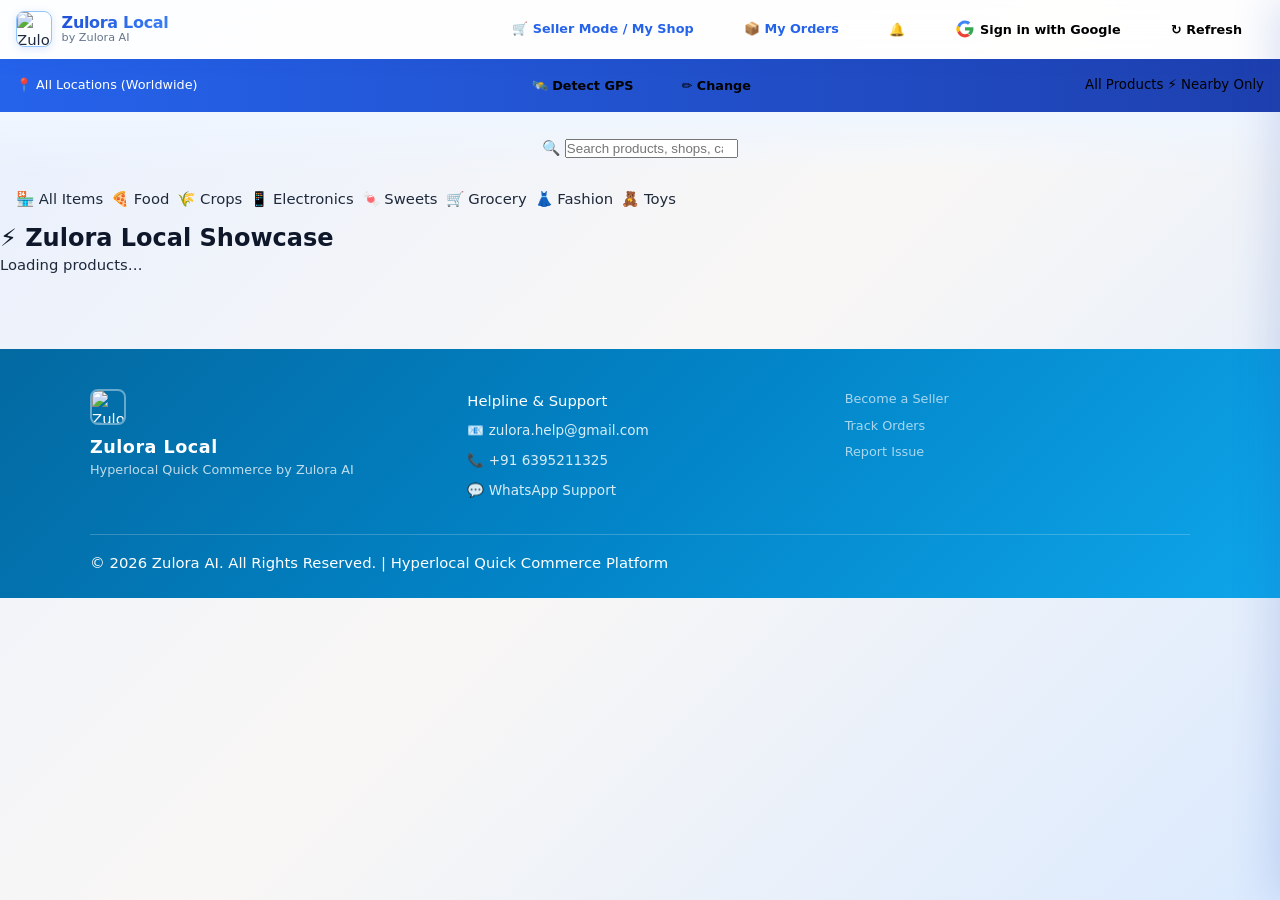
==== index.html @ 38c4a2b6 "fix: eliminate fake/demo products, enforce strict logo & badge dimensions, fix mobile responsiveness" ====
<!DOCTYPE html>
<html lang="en">
<head>
  <meta charset="UTF-8" />
  <meta name="viewport" content="width=device-width, initial-scale=1.0" />
  <meta name="theme-color" content="#6C63FF" />

  <!-- SEO Meta Tags -->
  <title>Zulora Local – Hyperlocal Quick Commerce Near You</title>
  <meta name="description" content="Zulora Local is your hyperlocal quick commerce platform. Buy fresh food, groceries, electronics, fashion and more from sellers right in your neighbourhood." />
  <meta name="keywords" content="Zulora Local, hyperlocal commerce, quick commerce, local sellers, groceries, food, electronics, nearby shops, Zulora AI" />
  <meta name="robots" content="index, follow" />
  <link rel="canonical" href="https://zulora-local.vercel.app/" />

  <!-- Open Graph -->
  <meta property="og:title" content="Zulora Local – Hyperlocal Quick Commerce Near You" />
  <meta property="og:description" content="Buy from local sellers near you – fresh food, groceries, electronics, fashion and more, delivered fast with Zulora Local." />
  <meta property="og:image" content="https://i.postimg.cc/V621Yk7C/IMG-20260531-172651.jpg" />
  <meta property="og:type" content="website" />
  <meta property="og:url" content="https://zulora-local.vercel.app/" />
  <meta property="og:site_name" content="Zulora Local" />

  <!-- Twitter Card -->
  <meta name="twitter:card" content="summary_large_image" />
  <meta name="twitter:title" content="Zulora Local – Hyperlocal Quick Commerce Near You" />
  <meta name="twitter:description" content="Buy from local sellers near you – fresh food, groceries, electronics, fashion and more, delivered fast with Zulora Local." />
  <meta name="twitter:image" content="https://i.postimg.cc/V621Yk7C/IMG-20260531-172651.jpg" />

  <!-- JSON-LD Structured Data -->
  <script type="application/ld+json">
  [
    {
      "@context": "https://schema.org",
      "@type": "WebSite",
      "name": "Zulora Local",
      "url": "https://zulora-local.vercel.app",
      "description": "Hyperlocal Quick Commerce Platform by Zulora AI",
      "potentialAction": {
        "@type": "SearchAction",
        "target": "https://zulora-local.vercel.app/?q={search_term_string}",
        "query-input": "required name=search_term_string"
      }
    },
    {
      "@context": "https://schema.org",
      "@type": "LocalBusiness",
      "name": "Zulora Local",
      "telephone": "+916395211325",
      "email": "zulora.help@gmail.com",
      "url": "https://zulora-local.vercel.app",
      "logo": "https://i.postimg.cc/V621Yk7C/IMG-20260531-172651.jpg",
      "description": "Hyperlocal Quick Commerce Platform connecting buyers with local sellers nearby.",
      "priceRange": "₹"
    }
  ]
  </script>

  <!-- PWA / Icons -->
  <link rel="manifest" href="./manifest.json" />
  <link rel="icon" href="https://i.postimg.cc/V621Yk7C/IMG-20260531-172651.jpg" type="image/jpeg" />
  <link rel="apple-touch-icon" href="https://i.postimg.cc/V621Yk7C/IMG-20260531-172651.jpg" />

  <!-- Stylesheet -->
  <link rel="stylesheet" href="./css/style.css" />
</head>
<body>

  <!-- ═══════════════════════════════════════════════
       NAVBAR
  ═══════════════════════════════════════════════ -->
  <nav class="navbar">
    <div class="navbar-brand">
      <img src="https://i.postimg.cc/V621Yk7C/IMG-20260531-172651.jpg" alt="Zulora Local Logo" class="navbar-logo" />
      <div class="navbar-brand-text">
        <span class="brand-name">Zulora Local</span>
        <span class="brand-sub">by Zulora AI</span>
      </div>
    </div>

    <div class="navbar-actions">
      <a href="./seller.html" class="btn btn-seller">🛒 Seller Mode / My Shop</a>
      <a href="./orders.html" class="btn btn-orders">📦 My Orders</a>
      <a href="./admin.html" id="navAdminLink" class="btn btn-admin hidden">⚙️ Admin</a>
      <button id="btnInstallApp" class="btn btn-install hidden">📲 Install App</button>

      <!-- Notification Bell -->
      <button id="btnNotifBell" class="btn btn-icon" aria-label="Notifications">
        🔔 <span id="notifBadge" class="hidden">0</span>
      </button>

      <!-- Auth -->
      <button id="authBtn" class="btn btn-auth">
        <svg class="google-icon" xmlns="http://www.w3.org/2000/svg" viewBox="0 0 48 48" width="18" height="18">
          <path fill="#4285F4" d="M24 9.5c3.1 0 5.8 1.1 8 2.9l5.9-5.9C34.4 3.5 29.5 1.5 24 1.5 14.9 1.5 7.2 7.1 4 15l6.9 5.4C12.5 13.6 17.8 9.5 24 9.5z"/>
          <path fill="#34A853" d="M46.5 24c0-1.6-.1-3.1-.4-4.5H24v8.5h12.7c-.6 3-2.3 5.5-4.8 7.2l7.4 5.7C43.4 36.9 46.5 30.9 46.5 24z"/>
          <path fill="#FBBC05" d="M10.9 28.6A14.5 14.5 0 0 1 9.5 24c0-1.6.3-3.1.8-4.6L3.4 14C1.8 17.1 1 20.5 1 24s.8 6.9 2.4 10l7.5-5.4z"/>
          <path fill="#EA4335" d="M24 46.5c5.5 0 10.1-1.8 13.5-4.9l-7.4-5.7c-1.8 1.2-4.2 1.9-6.1 1.9-6.2 0-11.5-4.1-13.1-9.9l-6.9 5.4C7.2 40.9 14.9 46.5 24 46.5z"/>
        </svg>
        Sign in with Google
      </button>

      <div id="userMenu" class="user-menu hidden">
        <img id="userAvatar" src="" alt="User Avatar" class="user-avatar" />
        <span id="userName" class="user-name"></span>
        <button id="signOutBtn" class="btn btn-signout">Sign Out</button>
      </div>

      <!-- Refresh -->
      <button id="btnRefreshData" class="btn btn-icon" aria-label="Refresh">↻ Refresh</button>
    </div>
  </nav>

  <!-- ═══════════════════════════════════════════════
       PWA INSTALL BANNER
  ═══════════════════════════════════════════════ -->
  <div id="pwaInstallBanner" class="pwa-install-banner hidden" role="banner">
    <div class="pwa-install-content">
      <img src="https://i.postimg.cc/V621Yk7C/IMG-20260531-172651.jpg" alt="Zulora Local" class="pwa-install-logo" />
      <div class="pwa-install-text">
        <strong>Install Zulora App</strong>
        <span>Get fast access, offline support & notifications</span>
      </div>
    </div>
    <div class="pwa-install-actions">
      <button id="btnPwaInstall" class="btn btn-primary">Install</button>
      <button id="btnPwaDismiss" class="btn btn-ghost">✕ Dismiss</button>
    </div>
  </div>

  <!-- ═══════════════════════════════════════════════
       LOCATION BANNER
  ═══════════════════════════════════════════════ -->
  <div class="location-banner">
    <div class="location-info">
      <span class="location-pin">📍</span>
      <span id="locationTownText" class="location-town">All Locations (Worldwide)</span>
    </div>
    <div class="location-controls">
      <button id="btnDetectGps" class="btn btn-gps">🛰️ Detect GPS</button>
      <button id="btnManualLocation" class="btn btn-manual">✏️ Change</button>
    </div>
    <div class="location-filter">
      <button id="filterAllBtn" class="filter-btn active">All Products</button>
      <button id="filterNearbyBtn" class="filter-btn">⚡ Nearby Only</button>
    </div>
  </div>

  <!-- ═══════════════════════════════════════════════
       SEARCH HERO
  ═══════════════════════════════════════════════ -->
  <section class="search-hero" aria-label="Product Search">
    <div class="search-wrapper">
      <span class="search-icon" aria-hidden="true">🔍</span>
      <input
        type="search"
        id="searchInput"
        class="search-input"
        placeholder="Search products, shops, categories…"
        autocomplete="off"
        aria-label="Search products"
      />
    </div>
  </section>

  <!-- ═══════════════════════════════════════════════
       CATEGORY SCROLL BAR
  ═══════════════════════════════════════════════ -->
  <div id="categoryScroll" class="category-scroll" role="list" aria-label="Product Categories">
    <div class="category-pill active" data-category="All" role="listitem" tabindex="0">🏪 All Items</div>
    <div class="category-pill" data-category="Food" role="listitem" tabindex="0">🍕 Food</div>
    <div class="category-pill" data-category="Crops" role="listitem" tabindex="0">🌾 Crops</div>
    <div class="category-pill" data-category="Electronics" role="listitem" tabindex="0">📱 Electronics</div>
    <div class="category-pill" data-category="Sweets" role="listitem" tabindex="0">🍬 Sweets</div>
    <div class="category-pill" data-category="Grocery" role="listitem" tabindex="0">🛒 Grocery</div>
    <div class="category-pill" data-category="Fashion" role="listitem" tabindex="0">👗 Fashion</div>
    <div class="category-pill" data-category="Toys" role="listitem" tabindex="0">🧸 Toys</div>
  </div>

  <!-- ═══════════════════════════════════════════════
       MAIN CONTENT — PRODUCT GRID
  ═══════════════════════════════════════════════ -->
  <main class="main-content" id="mainContent">
    <div class="section-header">
      <h2 class="section-title">⚡ Zulora Local Showcase</h2>
      <span id="productCount" class="product-count">Loading products…</span>
    </div>

    <div id="productGrid" class="product-grid" role="list" aria-label="Products">
      <!-- Product cards injected by app.js
           Each card structure (reference for JS):
           <div class="product-card" role="listitem">
             <div class="card-carousel">
               <button class="carousel-prev" aria-label="Previous image">‹</button>
               <div class="carousel-images">
                 <img class="carousel-img active" src="..." alt="..." />
               </div>
               <button class="carousel-next" aria-label="Next image">›</button>
               <div class="carousel-dots"></div>
             </div>
             <div class="card-body">
               <h3 class="card-title"></h3>
               <p class="card-price"></p>
               <p class="card-seller"></p>
               <button class="btn-add-cart">Add to Cart</button>
             </div>
           </div>
      -->
    </div>
  </main>

  <!-- ═══════════════════════════════════════════════
       NOTIFICATION DRAWER
  ═══════════════════════════════════════════════ -->
  <aside id="notifDrawer" class="drawer notif-drawer hidden" aria-label="Notifications" role="complementary">
    <div class="drawer-header">
      <h3 class="drawer-title">Notifications</h3>
      <div class="drawer-header-actions">
        <button id="btnMarkAllRead" class="btn btn-ghost btn-sm">✓ Mark all read</button>
        <button id="btnCloseNotifDrawer" class="btn btn-icon" aria-label="Close notifications">✕</button>
      </div>
    </div>
    <div class="drawer-body">
      <div id="notifDrawerList" class="notif-list">
        <!-- Notifications injected by app.js -->
      </div>
    </div>
  </aside>

  <!-- ═══════════════════════════════════════════════
       FLOATING CART BAR
  ═══════════════════════════════════════════════ -->
  <div id="floatingCartBar" class="floating-cart-bar hidden" role="complementary" aria-label="Cart summary">
    <div class="floating-cart-info">
      <span class="cart-count-badge"><span id="floatingCartCount">0</span> items</span>
      <span class="cart-total">₹<span id="floatingCartTotal">0.00</span></span>
    </div>
    <button id="btnOpenCart" class="btn btn-primary">View Cart &amp; Checkout →</button>
  </div>

  <!-- ═══════════════════════════════════════════════
       CART DRAWER
  ═══════════════════════════════════════════════ -->
  <aside id="cartDrawer" class="drawer cart-drawer" aria-label="Shopping Cart" role="complementary">
    <div class="drawer-header">
      <div class="cart-header-top">
        <h3 class="drawer-title">🛒 Shopping Cart</h3>
        <button id="closeCartDrawer" class="btn btn-icon" aria-label="Close cart">✕</button>
      </div>
      <div class="cart-smart-label">
        <span class="smart-badge">✦ Smart Multi-Shop Splitting</span>
        <span class="smart-desc">Your order is split per seller for fastest delivery</span>
      </div>
    </div>
    <div class="drawer-body">
      <div id="cartDrawerBody" class="cart-drawer-body">
        <!-- Cart items injected by app.js -->
      </div>
    </div>
    <div class="drawer-footer">
      <div id="cartDrawerFooter" class="cart-drawer-footer">
        <!-- Cart totals & checkout button injected by app.js -->
      </div>
    </div>
  </aside>

  <!-- ═══════════════════════════════════════════════
       DRAWER BACKDROP
  ═══════════════════════════════════════════════ -->
  <div id="drawerBackdrop" class="drawer-backdrop" aria-hidden="true"></div>

  <!-- ═══════════════════════════════════════════════
       TOAST CONTAINER
  ═══════════════════════════════════════════════ -->
  <div id="toast-container" class="toast-container" aria-live="polite" aria-atomic="false"></div>

  <!-- ═══════════════════════════════════════════════
       FOOTER
  ═══════════════════════════════════════════════ -->
  <footer class="site-footer">
    <div class="footer-container">
      <div class="footer-brand">
        <img src="https://i.postimg.cc/V621Yk7C/IMG-20260531-172651.jpg" alt="Zulora Local" class="footer-logo" />
        <div>
          <div class="footer-name">Zulora Local</div>
          <div class="footer-tagline">Hyperlocal Quick Commerce by Zulora AI</div>
        </div>
      </div>
      <div class="footer-contact">
        <div class="footer-contact-title">Helpline &amp; Support</div>
        <a href="mailto:zulora.help@gmail.com" class="footer-contact-link">📧 zulora.help@gmail.com</a>
        <a href="tel:+916395211325" class="footer-contact-link">📞 +91 6395211325</a>
        <a href="https://wa.me/916395211325" target="_blank" rel="noopener noreferrer" class="footer-contact-link">💬 WhatsApp Support</a>
      </div>
      <div class="footer-links">
        <a href="./seller.html">Become a Seller</a>
        <a href="./orders.html">Track Orders</a>
        <a href="mailto:zulora.help@gmail.com">Report Issue</a>
      </div>
    </div>
    <div class="footer-bottom">© 2026 Zulora AI. All Rights Reserved. | Hyperlocal Quick Commerce Platform</div>
  </footer>

  <!-- ═══════════════════════════════════════════════
       SCRIPTS
  ═══════════════════════════════════════════════ -->
  <script type="module" src="./js/pwa.js"></script>
  <script type="module" src="./js/app.js"></script>
</body>
</html>
---- css/style.css ----
/* ==========================================================================
   Zulora Local — Pearl & Azure Glassmorphic Design System
   Complete stylesheet v2 — All 24 sections
   ========================================================================== */

/* ─── 1. CSS Variables (:root) ─────────────────────────────────────────── */
:root {
  /* Pearl / White tones */
  --pearl-50:  #fdfcfb;
  --pearl-100: #f9f7f5;
  --pearl-200: #f2ede8;
  --pearl-300: #e8e0d8;
  --pearl-400: #d5c9bc;

  /* Azure / Blue tones */
  --azure-50:  #eff6ff;
  --azure-100: #dbeafe;
  --azure-200: #bfdbfe;
  --azure-300: #93c5fd;
  --azure-400: #60a5fa;
  --azure-500: #3b82f6;
  --azure-600: #2563eb;
  --azure-700: #1d4ed8;
  --azure-800: #1e40af;
  --azure-900: #1e3a8a;

  /* Slate / Gray tones */
  --slate-50:  #f8fafc;
  --slate-100: #f1f5f9;
  --slate-200: #e2e8f0;
  --slate-300: #cbd5e1;
  --slate-400: #94a3b8;
  --slate-500: #64748b;
  --slate-600: #475569;
  --slate-700: #334155;
  --slate-800: #1e293b;
  --slate-900: #0f172a;

  /* Emerald / Green tones */
  --emerald-50:  #ecfdf5;
  --emerald-100: #d1fae5;
  --emerald-400: #34d399;
  --emerald-500: #10b981;
  --emerald-600: #059669;
  --emerald-700: #047857;

  /* Rose / Red tones */
  --rose-50:  #fff1f2;
  --rose-100: #ffe4e6;
  --rose-400: #fb7185;
  --rose-500: #f43f5e;
  --rose-600: #e11d48;
  --rose-700: #be123c;

  /* Amber / Yellow tones */
  --amber-50:  #fffbeb;
  --amber-100: #fef3c7;
  --amber-400: #fbbf24;
  --amber-500: #f59e0b;
  --amber-600: #d97706;
  --amber-700: #b45309;

  /* Semantic aliases */
  --primary:        var(--azure-600);
  --primary-hover:  var(--azure-700);
  --primary-light:  var(--azure-100);
  --success:        var(--emerald-500);
  --success-light:  var(--emerald-50);
  --danger:         var(--rose-500);
  --danger-light:   var(--rose-50);
  --warning:        var(--amber-500);
  --warning-light:  var(--amber-50);
  --info:           var(--azure-500);
  --info-light:     var(--azure-50);

  /* Glass surfaces */
  --glass-bg:          rgba(255, 255, 255, 0.72);
  --glass-bg-dark:     rgba(255, 255, 255, 0.52);
  --glass-border:      rgba(255, 255, 255, 0.55);
  --glass-shadow:      0 8px 32px rgba(30, 64, 175, 0.10);
  --glass-shadow-lg:   0 16px 48px rgba(30, 64, 175, 0.16);
  --blur:              blur(16px);
  --blur-sm:           blur(8px);

  /* Typography */
  --font-sans:   'Inter', 'Segoe UI', system-ui, -apple-system, sans-serif;
  --font-mono:   'JetBrains Mono', 'Fira Code', 'Courier New', monospace;
  --text-xs:     0.70rem;
  --text-sm:     0.80rem;
  --text-base:   0.925rem;
  --text-md:     1rem;
  --text-lg:     1.125rem;
  --text-xl:     1.25rem;
  --text-2xl:    1.5rem;
  --text-3xl:    1.875rem;

  /* Spacing */
  --radius-sm:   6px;
  --radius-md:   12px;
  --radius-lg:   18px;
  --radius-xl:   24px;
  --radius-full: 9999px;

  /* Transitions */
  --transition:      all 0.22s cubic-bezier(0.4, 0, 0.2, 1);
  --transition-fast: all 0.14s cubic-bezier(0.4, 0, 0.2, 1);

  /* Z-index scale */
  --z-base:    1;
  --z-dropdown: 100;
  --z-sticky:  200;
  --z-modal:   500;
  --z-toast:   900;
  --z-top:     1000;

  /* Background */
  --page-bg: linear-gradient(135deg, #e8f0fe 0%, #f9f7f5 50%, #dbeafe 100%);
}

/* ─── 2. Reset, Body, Zero Horizontal Overflow ─────────────────────────── */
html, body {
  max-width: 100%;
  overflow-x: hidden;
  margin: 0;
  padding: 0;
  box-sizing: border-box;
}

*, *::before, *::after {
  box-sizing: border-box;
  margin: 0;
  padding: 0;
}

html {
  scroll-behavior: smooth;
  -webkit-text-size-adjust: 100%;
}

body {
  font-family: var(--font-sans);
  font-size: var(--text-base);
  line-height: 1.6;
  color: var(--slate-800);
  background: var(--page-bg);
  background-attachment: fixed;
  min-height: 100vh;
  -webkit-font-smoothing: antialiased;
  -moz-osx-font-smoothing: grayscale;
  position: relative;
}

/* Strict Brand Logo Sizing Across All Pages */
img.navbar-logo,
img.brand-logo,
img.header-logo,
img.footer-logo,
img.auth-gate-logo,
img.pwa-install-logo,
.navbar-brand img,
.brand-wrapper img,
.footer-logo,
img[src*="IMG-20260531-172651"] {
  width: 36px !important;
  height: 36px !important;
  max-width: 36px !important;
  max-height: 36px !important;
  object-fit: contain !important;
  border-radius: 8px !important;
  flex-shrink: 0 !important;
  display: inline-block !important;
  vertical-align: middle !important;
}

/* Strict Verified Blue Tick Badge Sizing Across All Pages */
img.verified-badge,
img.verified-badge-sm,
.verified-badge,
.verified-badge-sm,
img[src*="LS20260530205459"] {
  width: 16px !important;
  height: 16px !important;
  max-width: 16px !important;
  max-height: 16px !important;
  object-fit: contain !important;
  display: inline-block !important;
  vertical-align: middle !important;
  flex-shrink: 0 !important;
  margin-left: 3px !important;
}

img {
  max-width: 100%;
  height: auto;
  display: block;
}

button {
  cursor: pointer;
  border: none;
  background: none;
  font-family: inherit;
  pointer-events: auto;
}

ul, ol {
  list-style: none;
}

/* Glassmorphic panel */
.glass-panel {
  background: var(--glass-bg);
  backdrop-filter: var(--blur);
  -webkit-backdrop-filter: var(--blur);
  border: 1px solid var(--glass-border);
  border-radius: var(--radius-lg);
  box-shadow: var(--glass-shadow);
  transition: var(--transition);
}

.glass-panel:hover {
  box-shadow: var(--glass-shadow-lg);
  transform: translateY(-2px);
}

/* Glassmorphic card */
.card {
  background: var(--glass-bg);
  backdrop-filter: var(--blur-sm);
  -webkit-backdrop-filter: var(--blur-sm);
  border: 1px solid var(--glass-border);
  border-radius: var(--radius-md);
  box-shadow: var(--glass-shadow);
  overflow: hidden;
  transition: var(--transition);
}

.card:hover {
  box-shadow: var(--glass-shadow-lg);
  transform: translateY(-3px);
}

/* Container */
.container {
  width: 100%;
  max-width: 1280px;
  margin: 0 auto;
  padding: 0 1rem;
}

/* Section spacing */
.section {
  padding: 1.5rem 0;
}

/* ─── 3. Typography, Links ──────────────────────────────────────────────── */
h1, h2, h3, h4, h5, h6 {
  font-weight: 700;
  line-height: 1.25;
  color: var(--slate-900);
}

h1 { font-size: var(--text-3xl); }
h2 { font-size: var(--text-2xl); }
h3 { font-size: var(--text-xl); }
h4 { font-size: var(--text-lg); }
h5 { font-size: var(--text-md); }
h6 { font-size: var(--text-base); }

p {
  color: var(--slate-700);
  margin-bottom: 0.75rem;
}

a {
  color: var(--primary);
  text-decoration: none;
  transition: var(--transition-fast);
}

a:hover {
  color: var(--primary-hover);
  text-decoration: underline;
}

strong { font-weight: 700; }
em { font-style: italic; }

small {
  font-size: var(--text-xs);
  color: var(--slate-500);
}

code {
  font-family: var(--font-mono);
  font-size: 0.85em;
  background: var(--slate-100);
  padding: 0.1em 0.4em;
  border-radius: var(--radius-sm);
  color: var(--azure-700);
}

/* Primary button */
.btn {
  display: inline-flex;
  align-items: center;
  justify-content: center;
  gap: 0.4rem;
  padding: 0.55rem 1.25rem;
  border-radius: var(--radius-full);
  font-size: var(--text-sm);
  font-weight: 600;
  transition: var(--transition);
  cursor: pointer;
  border: 2px solid transparent;
  white-space: nowrap;
}

.btn-primary {
  background: var(--primary);
  color: #fff;
  box-shadow: 0 4px 14px rgba(37, 99, 235, 0.35);
}

.btn-primary:hover {
  background: var(--primary-hover);
  transform: translateY(-1px);
  box-shadow: 0 6px 20px rgba(37, 99, 235, 0.45);
  color: #fff;
  text-decoration: none;
}

.btn-secondary {
  background: var(--glass-bg);
  color: var(--primary);
  border-color: var(--azure-300);
  backdrop-filter: var(--blur-sm);
  -webkit-backdrop-filter: var(--blur-sm);
}

.btn-secondary:hover {
  background: var(--azure-50);
  color: var(--primary-hover);
  text-decoration: none;
}

.btn-danger {
  background: var(--danger);
  color: #fff;
}

.btn-danger:hover {
  background: var(--rose-700);
  color: #fff;
  text-decoration: none;
}

.btn-success {
  background: var(--success);
  color: #fff;
}

.btn-success:hover {
  background: var(--emerald-700);
  color: #fff;
  text-decoration: none;
}

.btn-sm {
  padding: 0.3rem 0.8rem;
  font-size: var(--text-xs);
}

.btn-lg {
  padding: 0.75rem 2rem;
  font-size: var(--text-md);
}

.btn:disabled {
  opacity: 0.55;
  cursor: not-allowed;
  transform: none;
  box-shadow: none;
}

/* ─── 4. Navbar ─────────────────────────────────────────────────────────── */
.navbar {
  position: sticky;
  top: 0;
  left: 0;
  right: 0;
  z-index: var(--z-sticky, 200);
  background: rgba(255, 255, 255, 0.90);
  backdrop-filter: var(--blur);
  -webkit-backdrop-filter: var(--blur);
  border-bottom: 1px solid var(--glass-border);
  box-shadow: 0 2px 16px rgba(30, 64, 175, 0.08);
  padding: 0.5rem 1rem;
  min-height: 56px;
  height: auto;
  display: flex;
  align-items: center;
  justify-content: space-between;
  gap: 0.75rem;
  flex-wrap: wrap;
}

.navbar-inner,
.nav-container {
  width: 100%;
  max-width: 1280px;
  margin: 0 auto;
  display: flex;
  align-items: center;
  justify-content: space-between;
  gap: 0.75rem;
  flex-wrap: wrap;
}

/* Brand / Logo */
.navbar-brand,
.brand-wrapper {
  display: flex;
  align-items: center;
  gap: 0.6rem;
  text-decoration: none;
  flex-shrink: 0;
}

.navbar-brand-text,
.brand-text {
  display: flex;
  flex-direction: column;
}

.navbar-brand img.brand-logo,
.navbar-brand img.navbar-logo,
.brand-wrapper img.navbar-logo {
  width: 36px !important;
  height: 36px !important;
  max-width: 36px !important;
  max-height: 36px !important;
  border-radius: 8px !important;
  object-fit: contain !important;
  border: 1.5px solid var(--azure-300);
  box-shadow: 0 2px 8px rgba(37, 99, 235, 0.15);
  flex-shrink: 0 !important;
}

.navbar-brand .brand-name,
.brand-text h1 {
  font-size: var(--text-md);
  font-weight: 800;
  background: linear-gradient(135deg, var(--azure-700), var(--azure-500));
  -webkit-background-clip: text;
  -webkit-text-fill-color: transparent;
  background-clip: text;
  letter-spacing: -0.02em;
  line-height: 1.2;
  margin: 0;
}

.navbar-brand .brand-sub,
.navbar-brand .brand-tagline,
.brand-text span {
  font-size: var(--text-xs);
  color: var(--slate-500);
  line-height: 1.1;
}

/* Navbar actions */
.navbar-actions,
.nav-actions {
  display: flex;
  align-items: center;
  gap: 0.4rem;
  flex-wrap: wrap;
}
  align-items: center;
  gap: 0.5rem;
}

/* Notification bell */
.notif-bell-btn {
  position: relative;
  width: 40px;
  height: 40px;
  border-radius: 50%;
  background: var(--glass-bg);
  border: 1px solid var(--glass-border);
  display: flex;
  align-items: center;
  justify-content: center;
  font-size: 1.1rem;
  cursor: pointer;
  transition: var(--transition);
  box-shadow: var(--glass-shadow);
}

.notif-bell-btn:hover {
  background: var(--azure-50);
  border-color: var(--azure-300);
  transform: scale(1.07);
}

#notifBadge {
  position: absolute;
  top: 2px;
  right: 2px;
  min-width: 18px;
  height: 18px;
  background: var(--danger);
  color: #fff;
  font-size: 10px;
  font-weight: 700;
  border-radius: var(--radius-full);
  display: flex;
  align-items: center;
  justify-content: center;
  padding: 0 3px;
  border: 2px solid #fff;
  line-height: 1;
}

/* User menu */
.user-menu {
  position: relative;
}

.user-avatar-btn {
  width: 38px;
  height: 38px;
  border-radius: 50%;
  overflow: hidden;
  border: 2px solid var(--azure-300);
  cursor: pointer;
  transition: var(--transition);
  background: var(--azure-100);
  display: flex;
  align-items: center;
  justify-content: center;
  font-size: 1rem;
  color: var(--azure-600);
}

.user-avatar-btn img {
  width: 100%;
  height: 100%;
  object-fit: cover;
}

.user-avatar-btn:hover {
  border-color: var(--azure-500);
  box-shadow: 0 0 0 3px rgba(59, 130, 246, 0.2);
}

.user-dropdown {
  position: absolute;
  top: calc(100% + 8px);
  right: 0;
  min-width: 200px;
  background: var(--glass-bg);
  backdrop-filter: var(--blur);
  -webkit-backdrop-filter: var(--blur);
  border: 1px solid var(--glass-border);
  border-radius: var(--radius-md);
  box-shadow: var(--glass-shadow-lg);
  overflow: hidden;
  z-index: var(--z-dropdown);
  opacity: 0;
  pointer-events: none;
  transform: translateY(-8px) scale(0.97);
  transition: var(--transition);
}

.user-dropdown.open {
  opacity: 1;
  pointer-events: auto;
  transform: translateY(0) scale(1);
}

.user-dropdown a,
.user-dropdown button {
  display: flex;
  align-items: center;
  gap: 0.6rem;
  padding: 0.6rem 1rem;
  font-size: var(--text-sm);
  color: var(--slate-700);
  text-decoration: none;
  width: 100%;
  text-align: left;
  transition: var(--transition-fast);
  background: none;
  border: none;
  cursor: pointer;
  font-family: inherit;
}

.user-dropdown a:hover,
.user-dropdown button:hover {
  background: var(--azure-50);
  color: var(--primary);
  text-decoration: none;
}

.user-dropdown hr {
  margin: 0.25rem 0;
  border: none;
  border-top: 1px solid var(--slate-200);
}

/* ─── 5. Location Banner, Filter Toggle ─────────────────────────────────── */
.location-banner {
  background: linear-gradient(90deg, var(--azure-600), var(--azure-800));
  color: #fff;
  padding: 0.5rem 1rem;
  display: flex;
  align-items: center;
  justify-content: space-between;
  gap: 0.75rem;
  font-size: var(--text-sm);
}

.location-banner .loc-info {
  display: flex;
  align-items: center;
  gap: 0.4rem;
}

.location-banner .loc-icon {
  font-size: 1rem;
  animation: pulse-loc 2s infinite;
}

@keyframes pulse-loc {
  0%, 100% { opacity: 1; }
  50%       { opacity: 0.6; }
}

.location-banner .loc-name {
  font-weight: 600;
  font-size: var(--text-sm);
}

.location-banner .loc-change-btn {
  background: rgba(255,255,255,0.18);
  color: #fff;
  border: 1px solid rgba(255,255,255,0.4);
  padding: 0.2rem 0.65rem;
  border-radius: var(--radius-full);
  font-size: var(--text-xs);
  font-weight: 600;
  cursor: pointer;
  transition: var(--transition-fast);
}

.location-banner .loc-change-btn:hover {
  background: rgba(255,255,255,0.3);
}

/* Filter toggle bar */
.filter-bar {
  display: flex;
  align-items: center;
  gap: 0.5rem;
  padding: 0.65rem 1rem;
  overflow-x: auto;
  scrollbar-width: none;
  background: var(--glass-bg);
  backdrop-filter: var(--blur-sm);
  -webkit-backdrop-filter: var(--blur-sm);
  border-bottom: 1px solid var(--glass-border);
}

.filter-bar::-webkit-scrollbar { display: none; }

.filter-chip {
  display: inline-flex;
  align-items: center;
  gap: 0.3rem;
  padding: 0.3rem 0.85rem;
  border-radius: var(--radius-full);
  font-size: var(--text-xs);
  font-weight: 600;
  border: 1.5px solid var(--slate-200);
  background: #fff;
  color: var(--slate-600);
  cursor: pointer;
  white-space: nowrap;
  transition: var(--transition-fast);
  flex-shrink: 0;
}

.filter-chip:hover,
.filter-chip.active {
  background: var(--azure-600);
  border-color: var(--azure-600);
  color: #fff;
}

/* ─── 6. Search Hero Bar ────────────────────────────────────────────────── */
.search-hero {
  padding: 1.5rem 1rem 1rem;
  display: flex;
  flex-direction: column;
  align-items: center;
  gap: 0.75rem;
  background: linear-gradient(180deg, var(--azure-50) 0%, transparent 100%);
}

.search-hero-title {
  font-size: var(--text-xl);
  font-weight: 800;
  color: var(--slate-900);
  text-align: center;
}

.search-bar {
  width: 100%;
  max-width: 640px;
  display: flex;
  align-items: center;
  background: var(--glass-bg);
  backdrop-filter: var(--blur);
  -webkit-backdrop-filter: var(--blur);
  border: 1.5px solid var(--glass-border);
  border-radius: var(--radius-full);
  box-shadow: var(--glass-shadow);
  overflow: hidden;
  transition: var(--transition);
}

.search-bar:focus-within {
  border-color: var(--azure-400);
  box-shadow: 0 0 0 3px rgba(59, 130, 246, 0.18), var(--glass-shadow);
}

.search-bar .search-icon {
  padding: 0 0.75rem 0 1rem;
  font-size: 1rem;
  color: var(--slate-400);
  flex-shrink: 0;
}

.search-bar input {
  flex: 1;
  border: none;
  background: transparent;
  font-size: var(--text-sm);
  color: var(--slate-800);
  padding: 0.65rem 0;
  outline: none;
  font-family: inherit;
}

.search-bar input::placeholder {
  color: var(--slate-400);
}

.search-bar .search-btn {
  padding: 0.5rem 1.1rem;
  background: var(--primary);
  color: #fff;
  font-size: var(--text-sm);
  font-weight: 700;
  border-radius: 0 var(--radius-full) var(--radius-full) 0;
  transition: var(--transition-fast);
  flex-shrink: 0;
}

.search-bar .search-btn:hover {
  background: var(--primary-hover);
}

/* ─── 7. Category Scroll Pills ──────────────────────────────────────────── */
.category-scroll {
  display: flex;
  gap: 0.5rem;
  padding: 0.75rem 1rem;
  overflow-x: auto;
  scrollbar-width: none;
  align-items: center;
}

.category-scroll::-webkit-scrollbar { display: none; }

.cat-pill {
  display: inline-flex;
  flex-direction: column;
  align-items: center;
  gap: 0.3rem;
  padding: 0.5rem 1rem;
  border-radius: var(--radius-lg);
  background: var(--glass-bg);
  border: 1.5px solid var(--glass-border);
  color: var(--slate-700);
  font-size: var(--text-xs);
  font-weight: 600;
  cursor: pointer;
  flex-shrink: 0;
  transition: var(--transition);
  white-space: nowrap;
  box-shadow: var(--glass-shadow);
}

.cat-pill .cat-icon {
  font-size: 1.3rem;
  line-height: 1;
}

.cat-pill:hover,
.cat-pill.active {
  background: var(--azure-600);
  border-color: var(--azure-600);
  color: #fff;
  transform: translateY(-2px);
  box-shadow: 0 6px 18px rgba(37, 99, 235, 0.3);
}

.cat-pill.custom {
  background: linear-gradient(135deg, var(--amber-50), var(--pearl-100));
  border-color: var(--amber-400);
  color: var(--amber-700);
}

.cat-pill.custom:hover,
.cat-pill.custom.active {
  background: var(--amber-500);
  border-color: var(--amber-500);
  color: #fff;
}

/* ─── 8. Product Grid + Product Card + Image Carousel ─────────────────── */
.product-grid {
  display: grid;
  grid-template-columns: repeat(2, 1fr);
  gap: 0.85rem;
  padding: 0 1rem 1.5rem;
}

@media (min-width: 640px) {
  .product-grid { grid-template-columns: repeat(3, 1fr); }
}

@media (min-width: 1024px) {
  .product-grid { grid-template-columns: repeat(4, 1fr); }
}

.product-card {
  background: var(--glass-bg);
  backdrop-filter: var(--blur-sm);
  -webkit-backdrop-filter: var(--blur-sm);
  border: 1px solid var(--glass-border);
  border-radius: var(--radius-lg);
  box-shadow: var(--glass-shadow);
  overflow: hidden;
  display: flex;
  flex-direction: column;
  transition: var(--transition);
  cursor: pointer;
}

.product-card:hover {
  transform: translateY(-4px);
  box-shadow: var(--glass-shadow-lg);
  border-color: var(--azure-200);
}

/* ─── Product Card Image Containers & 4:3 Aspect Ratio ─────────────────── */
.card-image-wrap,
.img-carousel,
.product-carousel,
.modal-image-wrap {
  position: relative;
  width: 100%;
  aspect-ratio: 4 / 3 !important;
  max-height: 240px;
  overflow: hidden !important;
  background: var(--pearl-100, #f1f5f9);
  border-radius: var(--radius-md) var(--radius-md) 0 0;
  display: flex;
  align-items: center;
  justify-content: center;
}

.product-img,
.carousel-img,
.card-image-wrap img,
.img-carousel img,
.product-carousel img {
  width: 100% !important;
  height: 100% !important;
  object-fit: cover !important;
  display: block !important;
  transition: transform 0.25s ease;
}

.product-card:hover .product-img,
.product-card:hover .carousel-img {
  transform: scale(1.02);
}

.carousel-prev,
.carousel-next,
.carousel-btn {
  position: absolute;
  top: 50%;
  transform: translateY(-50%);
  width: 28px;
  height: 28px;
  border-radius: 50%;
  background: rgba(0, 0, 0, 0.45);
  border: 1px solid rgba(255, 255, 255, 0.4);
  color: #fff;
  display: flex;
  align-items: center;
  justify-content: center;
  font-size: 16px;
  line-height: 1;
  cursor: pointer;
  z-index: 5;
  transition: background 0.2s, transform 0.15s;
  user-select: none;
}

.carousel-prev:hover,
.carousel-next:hover,
.carousel-btn:hover {
  background: rgba(0, 0, 0, 0.8);
  transform: translateY(-50%) scale(1.08);
}

.carousel-prev,
.carousel-btn.prev {
  left: 6px;
}

.carousel-next,
.carousel-btn.next {
  right: 6px;
}

.carousel-dots {
  position: absolute;
  bottom: 6px;
  left: 50%;
  transform: translateX(-50%);
  display: flex;
  gap: 4px;
  z-index: 5;
}

.carousel-dot {
  width: 6px;
  height: 6px;
  border-radius: 50%;
  background: rgba(255, 255, 255, 0.55);
  transition: all 0.2s;
  cursor: pointer;
  display: inline-block;
}

.carousel-dot.active {
  background: #fff;
  width: 14px;
  border-radius: 3px;
  box-shadow: 0 1px 3px rgba(0, 0, 0, 0.3);
}

/* Product card body */
.product-card-body {
  padding: 0.65rem 0.75rem;
  display: flex;
  flex-direction: column;
  flex: 1;
  gap: 0.3rem;
}

.product-title {
  font-size: var(--text-sm);
  font-weight: 700;
  color: var(--slate-900);
  line-height: 1.3;
  display: -webkit-box;
  -webkit-line-clamp: 2;
  -webkit-box-orient: vertical;
  overflow: hidden;
}

.product-shop {
  font-size: var(--text-xs);
  color: var(--slate-500);
  display: flex;
  align-items: center;
  gap: 0.25rem;
}

.product-price-row {
  display: flex;
  align-items: center;
  gap: 0.4rem;
  margin-top: auto;
  flex-wrap: wrap;
}

.product-price {
  font-size: var(--text-md);
  font-weight: 800;
  color: var(--azure-700);
}

.product-price-orig {
  font-size: var(--text-xs);
  color: var(--slate-400);
  text-decoration: line-through;
}

.product-discount {
  font-size: var(--text-xs);
  font-weight: 700;
  color: var(--emerald-600);
  background: var(--emerald-50);
  border-radius: var(--radius-full);
  padding: 0.1rem 0.4rem;
}

.product-add-btn {
  margin-top: 0.4rem;
  width: 100%;
  padding: 0.42rem 0;
  background: var(--primary);
  color: #fff;
  border-radius: var(--radius-sm);
  font-size: var(--text-xs);
  font-weight: 700;
  transition: var(--transition-fast);
}

.product-add-btn:hover {
  background: var(--primary-hover);
  transform: none;
}

/* ─── 9. Distance / Time / Stock / Status Badges ─────────────────────── */
.badge {
  display: inline-flex;
  align-items: center;
  gap: 0.2rem;
  padding: 0.15rem 0.5rem;
  border-radius: var(--radius-full);
  font-size: var(--text-xs);
  font-weight: 600;
  line-height: 1.4;
}

.badge-distance {
  background: var(--azure-50);
  color: var(--azure-700);
  border: 1px solid var(--azure-200);
}

.badge-time {
  background: var(--amber-50);
  color: var(--amber-700);
  border: 1px solid var(--amber-200);
}

.badge-stock {
  background: var(--emerald-50);
  color: var(--emerald-700);
  border: 1px solid var(--emerald-100);
}

.badge-stock.low {
  background: var(--amber-50);
  color: var(--amber-700);
  border-color: var(--amber-200);
}

.badge-stock.out {
  background: var(--rose-50);
  color: var(--rose-700);
  border-color: var(--rose-100);
}

.badge-status-open {
  background: var(--emerald-50);
  color: var(--emerald-700);
  border: 1px solid var(--emerald-100);
}

.badge-status-closed {
  background: var(--rose-50);
  color: var(--rose-700);
  border: 1px solid var(--rose-100);
}

.badge-new {
  background: linear-gradient(135deg, var(--azure-500), var(--azure-700));
  color: #fff;
}

.badge-verified {
  background: linear-gradient(135deg, var(--emerald-500), var(--emerald-700));
  color: #fff;
}

/* ─── 10. Floating Cart Bar (Bottom Pill) ─────────────────────────────── */
.cart-bar {
  position: fixed;
  bottom: 1.25rem;
  left: 50%;
  transform: translateX(-50%);
  z-index: var(--z-sticky);
  display: flex;
  align-items: center;
  gap: 0.75rem;
  background: linear-gradient(135deg, var(--azure-700), var(--azure-900));
  color: #fff;
  padding: 0.65rem 1.25rem;
  border-radius: var(--radius-full);
  box-shadow: 0 8px 32px rgba(29, 78, 216, 0.5);
  cursor: pointer;
  min-width: 220px;
  max-width: calc(100vw - 2rem);
  backdrop-filter: var(--blur-sm);
  -webkit-backdrop-filter: var(--blur-sm);
  border: 1px solid rgba(255,255,255,0.15);
  transition: var(--transition);
  animation: cart-bar-in 0.4s cubic-bezier(0.34, 1.56, 0.64, 1);
}

@keyframes cart-bar-in {
  from { opacity: 0; transform: translateX(-50%) translateY(30px) scale(0.95); }
  to   { opacity: 1; transform: translateX(-50%) translateY(0) scale(1); }
}

.cart-bar:hover {
  box-shadow: 0 12px 40px rgba(29, 78, 216, 0.6);
  transform: translateX(-50%) translateY(-2px);
}

.cart-bar .cart-bar-count {
  background: rgba(255,255,255,0.22);
  border-radius: var(--radius-full);
  padding: 0.15rem 0.6rem;
  font-size: var(--text-xs);
  font-weight: 700;
  min-width: 28px;
  text-align: center;
}

.cart-bar .cart-bar-label {
  flex: 1;
  font-size: var(--text-sm);
  font-weight: 600;
}

.cart-bar .cart-bar-total {
  font-size: var(--text-sm);
  font-weight: 800;
}

/* ─── 11. Cart Drawer + Multi-Shop Sub-cards + Min-Order Alert ─────────── */
.cart-drawer-overlay {
  position: fixed;
  inset: 0;
  background: rgba(15, 23, 42, 0.5);
  z-index: calc(var(--z-modal) - 10);
  backdrop-filter: blur(4px);
  -webkit-backdrop-filter: blur(4px);
  opacity: 0;
  pointer-events: none;
  transition: opacity 0.3s;
}

.cart-drawer-overlay.open {
  opacity: 1;
  pointer-events: auto;
}

.cart-drawer {
  position: fixed;
  right: 0;
  top: 0;
  bottom: 0;
  width: 100%;
  max-width: 420px;
  background: var(--glass-bg);
  backdrop-filter: var(--blur);
  -webkit-backdrop-filter: var(--blur);
  border-left: 1px solid var(--glass-border);
  box-shadow: -8px 0 40px rgba(30, 64, 175, 0.15);
  z-index: var(--z-modal);
  transform: translateX(100%);
  transition: transform 0.35s cubic-bezier(0.4, 0, 0.2, 1);
  display: flex;
  flex-direction: column;
  overflow: hidden;
}

.cart-drawer.open {
  transform: translateX(0);
}

.cart-drawer-header {
  display: flex;
  align-items: center;
  justify-content: space-between;
  padding: 1rem 1.25rem;
  border-bottom: 1px solid var(--slate-200);
  flex-shrink: 0;
}

.cart-drawer-header h3 {
  font-size: var(--text-lg);
  color: var(--slate-900);
}

.cart-drawer-close {
  width: 32px;
  height: 32px;
  border-radius: 50%;
  background: var(--slate-100);
  display: flex;
  align-items: center;
  justify-content: center;
  font-size: 1rem;
  cursor: pointer;
  transition: var(--transition-fast);
  color: var(--slate-600);
}

.cart-drawer-close:hover {
  background: var(--rose-50);
  color: var(--danger);
}

.cart-drawer-body {
  flex: 1;
  overflow-y: auto;
  padding: 1rem 1.25rem;
  display: flex;
  flex-direction: column;
  gap: 0.75rem;
}

.cart-drawer-body::-webkit-scrollbar { width: 4px; }
.cart-drawer-body::-webkit-scrollbar-thumb {
  background: var(--slate-300);
  border-radius: 4px;
}

/* Multi-shop sub-cards */
.cart-shop-card {
  background: rgba(255,255,255,0.65);
  border: 1px solid var(--glass-border);
  border-radius: var(--radius-md);
  overflow: hidden;
}

.cart-shop-header {
  display: flex;
  align-items: center;
  gap: 0.5rem;
  padding: 0.65rem 0.85rem;
  background: var(--azure-50);
  border-bottom: 1px solid var(--azure-100);
  font-size: var(--text-sm);
  font-weight: 700;
  color: var(--azure-800);
}

.cart-item {
  display: flex;
  align-items: center;
  gap: 0.65rem;
  padding: 0.65rem 0.85rem;
  border-bottom: 1px solid var(--slate-100);
}

.cart-item:last-child { border-bottom: none; }

.cart-item-img {
  width: 44px;
  height: 44px;
  border-radius: var(--radius-sm);
  object-fit: cover;
  flex-shrink: 0;
  border: 1px solid var(--slate-200);
}

.cart-item-info {
  flex: 1;
  min-width: 0;
}

.cart-item-name {
  font-size: var(--text-sm);
  font-weight: 600;
  color: var(--slate-800);
  white-space: nowrap;
  overflow: hidden;
  text-overflow: ellipsis;
}

.cart-item-price {
  font-size: var(--text-xs);
  color: var(--slate-500);
}

.cart-qty-controls {
  display: flex;
  align-items: center;
  gap: 0.3rem;
  flex-shrink: 0;
}

.cart-qty-btn {
  width: 26px;
  height: 26px;
  border-radius: 50%;
  background: var(--azure-100);
  color: var(--azure-700);
  font-size: 0.9rem;
  font-weight: 700;
  display: flex;
  align-items: center;
  justify-content: center;
  cursor: pointer;
  transition: var(--transition-fast);
}

.cart-qty-btn:hover {
  background: var(--azure-600);
  color: #fff;
}

.cart-qty-num {
  min-width: 20px;
  text-align: center;
  font-size: var(--text-sm);
  font-weight: 700;
  color: var(--slate-800);
}

/* Min-order alert */
.min-order-alert {
  display: flex;
  align-items: center;
  gap: 0.4rem;
  padding: 0.5rem 0.85rem;
  background: var(--amber-50);
  border: 1px solid var(--amber-200);
  border-radius: var(--radius-sm);
  font-size: var(--text-xs);
  color: var(--amber-700);
  font-weight: 600;
  margin: 0.4rem 0;
}

/* Cart drawer footer */
.cart-drawer-footer {
  flex-shrink: 0;
  padding: 1rem 1.25rem;
  border-top: 1px solid var(--slate-200);
  display: flex;
  flex-direction: column;
  gap: 0.6rem;
}

.cart-summary-row {
  display: flex;
  justify-content: space-between;
  font-size: var(--text-sm);
  color: var(--slate-600);
}

.cart-summary-row.total {
  font-weight: 800;
  font-size: var(--text-md);
  color: var(--slate-900);
}

/* ─── 12. Modal Overlay (Checkout + Product Detail) ─────────────────────── */
.modal-overlay {
  position: fixed;
  inset: 0;
  background: rgba(15, 23, 42, 0.6);
  z-index: var(--z-modal);
  display: flex;
  align-items: center;
  justify-content: center;
  padding: 1rem;
  backdrop-filter: blur(6px);
  -webkit-backdrop-filter: blur(6px);
  opacity: 0;
  pointer-events: none;
  transition: opacity 0.3s;
}

.modal-overlay.open {
  opacity: 1;
  pointer-events: auto;
}

.modal-box {
  width: 100%;
  max-width: 540px;
  max-height: 90vh;
  background: var(--glass-bg);
  backdrop-filter: var(--blur);
  -webkit-backdrop-filter: var(--blur);
  border: 1px solid var(--glass-border);
  border-radius: var(--radius-xl);
  box-shadow: 0 24px 80px rgba(15, 23, 42, 0.3);
  overflow: hidden;
  display: flex;
  flex-direction: column;
  transform: scale(0.95) translateY(16px);
  transition: transform 0.3s cubic-bezier(0.34, 1.56, 0.64, 1);
}

.modal-overlay.open .modal-box {
  transform: scale(1) translateY(0);
}

.modal-header {
  display: flex;
  align-items: center;
  justify-content: space-between;
  padding: 1.1rem 1.5rem;
  border-bottom: 1px solid var(--slate-200);
  flex-shrink: 0;
}

.modal-header h2 {
  font-size: var(--text-lg);
  color: var(--slate-900);
}

.modal-close {
  width: 32px;
  height: 32px;
  border-radius: 50%;
  background: var(--slate-100);
  display: flex;
  align-items: center;
  justify-content: center;
  font-size: 1rem;
  cursor: pointer;
  color: var(--slate-500);
  transition: var(--transition-fast);
}

.modal-close:hover {
  background: var(--rose-50);
  color: var(--danger);
}

.modal-body {
  flex: 1;
  overflow-y: auto;
  padding: 1.25rem 1.5rem;
}

.modal-body::-webkit-scrollbar { width: 4px; }
.modal-body::-webkit-scrollbar-thumb {
  background: var(--slate-300);
  border-radius: 4px;
}

.modal-footer {
  flex-shrink: 0;
  padding: 1rem 1.5rem;
  border-top: 1px solid var(--slate-200);
  display: flex;
  gap: 0.75rem;
  justify-content: flex-end;
}

/* Product detail modal image */
.product-detail-img {
  width: 100%;
  aspect-ratio: 4 / 3;
  object-fit: cover;
  border-radius: var(--radius-md);
  margin-bottom: 1rem;
}

/* ─── 13. QR Container + UPI Pill ───────────────────────────────────────── */
.qr-container {
  display: flex;
  flex-direction: column;
  align-items: center;
  gap: 0.75rem;
  padding: 1.25rem;
  background: var(--glass-bg);
  border: 1px solid var(--glass-border);
  border-radius: var(--radius-lg);
  box-shadow: var(--glass-shadow);
}

.qr-container img.qr-img {
  width: 180px;
  height: 180px;
  border-radius: var(--radius-md);
  border: 3px solid var(--azure-200);
  object-fit: contain;
  background: #fff;
  padding: 8px;
}

.qr-container .qr-label {
  font-size: var(--text-sm);
  font-weight: 700;
  color: var(--slate-700);
  text-align: center;
}

.upi-pill {
  display: inline-flex;
  align-items: center;
  gap: 0.5rem;
  padding: 0.4rem 1rem;
  background: linear-gradient(135deg, var(--emerald-500), var(--emerald-700));
  color: #fff;
  border-radius: var(--radius-full);
  font-size: var(--text-sm);
  font-weight: 700;
  box-shadow: 0 4px 14px rgba(16, 185, 129, 0.35);
  cursor: pointer;
  transition: var(--transition-fast);
}

.upi-pill:hover {
  transform: translateY(-1px);
  box-shadow: 0 6px 20px rgba(16, 185, 129, 0.45);
}

.upi-pill .upi-id {
  font-family: var(--font-mono);
  font-size: var(--text-xs);
  opacity: 0.9;
}

/* ─── 14. 4-Step Stepper (Blinkit-style order tracker) ─────────────────── */
.order-stepper {
  display: flex;
  align-items: flex-start;
  justify-content: space-between;
  padding: 1.25rem 1rem;
  position: relative;
}

.stepper-track {
  position: absolute;
  top: 1.25rem;
  left: calc(12.5% + 16px);
  right: calc(12.5% + 16px);
  height: 3px;
  background: var(--slate-200);
  z-index: 0;
  border-radius: 2px;
}

.stepper-track-fill {
  height: 100%;
  background: linear-gradient(90deg, var(--azure-500), var(--azure-700));
  border-radius: 2px;
  transition: width 0.6s cubic-bezier(0.4, 0, 0.2, 1);
}

.stepper-step {
  display: flex;
  flex-direction: column;
  align-items: center;
  gap: 0.4rem;
  flex: 1;
  position: relative;
  z-index: 1;
}

.stepper-dot {
  width: 32px;
  height: 32px;
  border-radius: 50%;
  background: var(--slate-200);
  display: flex;
  align-items: center;
  justify-content: center;
  font-size: 0.95rem;
  font-weight: 700;
  color: var(--slate-500);
  border: 3px solid var(--slate-200);
  transition: var(--transition);
}

.stepper-step.done .stepper-dot {
  background: var(--azure-600);
  border-color: var(--azure-600);
  color: #fff;
  box-shadow: 0 0 0 4px rgba(37, 99, 235, 0.18);
}

.stepper-step.active .stepper-dot {
  background: #fff;
  border-color: var(--azure-600);
  color: var(--azure-700);
  box-shadow: 0 0 0 4px rgba(37, 99, 235, 0.18);
  animation: stepper-pulse 1.8s infinite;
}

@keyframes stepper-pulse {
  0%, 100% { box-shadow: 0 0 0 4px rgba(37, 99, 235, 0.18); }
  50%       { box-shadow: 0 0 0 8px rgba(37, 99, 235, 0.08); }
}

.stepper-label {
  font-size: var(--text-xs);
  font-weight: 600;
  color: var(--slate-500);
  text-align: center;
  max-width: 68px;
  line-height: 1.25;
}

.stepper-step.done .stepper-label,
.stepper-step.active .stepper-label {
  color: var(--azure-700);
}

/* ─── 15. Toast Notifications ───────────────────────────────────────────── */
#toast-container {
  position: fixed;
  top: 1.1rem;
  right: 1rem;
  z-index: var(--z-toast);
  display: flex;
  flex-direction: column;
  gap: 0.55rem;
  pointer-events: none;
  max-width: 340px;
  width: calc(100vw - 2rem);
}

.toast {
  display: flex;
  align-items: center;
  gap: 0.6rem;
  padding: 0.7rem 1rem;
  border-radius: var(--radius-md);
  box-shadow: 0 8px 24px rgba(15, 23, 42, 0.18);
  font-size: var(--text-sm);
  font-weight: 600;
  line-height: 1.4;
  pointer-events: auto;
  backdrop-filter: var(--blur-sm);
  -webkit-backdrop-filter: var(--blur-sm);
  border: 1px solid transparent;
  animation: toast-in 0.35s cubic-bezier(0.34, 1.56, 0.64, 1) forwards;
  word-break: break-word;
}

@keyframes toast-in {
  from { opacity: 0; transform: translateX(60px) scale(0.9); }
  to   { opacity: 1; transform: translateX(0) scale(1); }
}

.toast.toast-exit {
  animation: toast-out 0.4s ease-in forwards;
}

@keyframes toast-out {
  from { opacity: 1; transform: translateX(0) scale(1); }
  to   { opacity: 0; transform: translateX(60px) scale(0.9); }
}

.toast-success {
  background: linear-gradient(135deg, rgba(236, 253, 245, 0.95), rgba(209, 250, 229, 0.95));
  color: var(--emerald-700);
  border-color: var(--emerald-200);
}

.toast-error {
  background: linear-gradient(135deg, rgba(255, 241, 242, 0.95), rgba(255, 228, 230, 0.95));
  color: var(--rose-700);
  border-color: var(--rose-200);
}

.toast-info {
  background: linear-gradient(135deg, rgba(239, 246, 255, 0.95), rgba(219, 234, 254, 0.95));
  color: var(--azure-700);
  border-color: var(--azure-200);
}

.toast-warning {
  background: linear-gradient(135deg, rgba(255, 251, 235, 0.95), rgba(254, 243, 199, 0.95));
  color: var(--amber-700);
  border-color: var(--amber-200);
}

.toast-icon {
  font-size: 1.1rem;
  line-height: 1;
  flex-shrink: 0;
}

.toast-msg {
  flex: 1;
  font-size: var(--text-sm);
}

/* ─── 16. In-App Notification Drawer ───────────────────────────────────── */
.notif-drawer-overlay {
  position: fixed;
  inset: 0;
  background: rgba(15, 23, 42, 0.45);
  z-index: calc(var(--z-modal) - 5);
  backdrop-filter: blur(4px);
  -webkit-backdrop-filter: blur(4px);
  opacity: 0;
  pointer-events: none;
  transition: opacity 0.3s;
}

.notif-drawer-overlay.open {
  opacity: 1;
  pointer-events: auto;
}

.notif-drawer {
  position: fixed;
  right: 0;
  top: 0;
  bottom: 0;
  width: 100%;
  max-width: 380px;
  background: var(--glass-bg);
  backdrop-filter: var(--blur);
  -webkit-backdrop-filter: var(--blur);
  border-left: 1px solid var(--glass-border);
  box-shadow: -8px 0 40px rgba(30, 64, 175, 0.15);
  z-index: var(--z-modal);
  transform: translateX(100%);
  transition: transform 0.35s cubic-bezier(0.4, 0, 0.2, 1);
  display: flex;
  flex-direction: column;
  overflow: hidden;
}

.notif-drawer.open {
  transform: translateX(0);
}

.notif-drawer-header {
  display: flex;
  align-items: center;
  justify-content: space-between;
  padding: 1rem 1.25rem;
  border-bottom: 1px solid var(--slate-200);
  flex-shrink: 0;
}

.notif-drawer-header h3 {
  font-size: var(--text-lg);
  color: var(--slate-900);
  display: flex;
  align-items: center;
  gap: 0.4rem;
}

.notif-drawer-actions {
  display: flex;
  align-items: center;
  gap: 0.5rem;
}

.mark-all-read-btn {
  font-size: var(--text-xs);
  color: var(--azure-600);
  font-weight: 600;
  cursor: pointer;
  padding: 0.2rem 0.5rem;
  border-radius: var(--radius-sm);
  transition: var(--transition-fast);
}

.mark-all-read-btn:hover {
  background: var(--azure-50);
}

.notif-drawer-close {
  width: 30px;
  height: 30px;
  border-radius: 50%;
  background: var(--slate-100);
  display: flex;
  align-items: center;
  justify-content: center;
  font-size: 0.95rem;
  cursor: pointer;
  color: var(--slate-500);
  transition: var(--transition-fast);
}

.notif-drawer-close:hover {
  background: var(--rose-50);
  color: var(--danger);
}

#notifDrawerList {
  flex: 1;
  overflow-y: auto;
  padding: 0.5rem 0;
  display: flex;
  flex-direction: column;
}

#notifDrawerList::-webkit-scrollbar { width: 4px; }
#notifDrawerList::-webkit-scrollbar-thumb {
  background: var(--slate-300);
  border-radius: 4px;
}

.notif-item {
  padding: 0.75rem 1.25rem;
  cursor: pointer;
  border-bottom: 1px solid var(--slate-100);
  transition: var(--transition-fast);
}

.notif-item:last-child { border-bottom: none; }

.notif-item:hover {
  background: var(--azure-50);
}

.notif-item.notif-unread {
  border-left: 3px solid var(--azure-500);
  background: rgba(239, 246, 255, 0.5);
}

.notif-item.notif-read {
  border-left: 3px solid transparent;
  opacity: 0.75;
}

.notif-msg {
  font-size: var(--text-sm);
  font-weight: 600;
  color: var(--slate-800);
  line-height: 1.4;
  margin-bottom: 0.2rem;
}

.notif-time {
  font-size: var(--text-xs);
  color: var(--slate-400);
}

/* ─── 17. Form Inputs, Selects, Textareas, Labels, File Input, Progress ─── */
.form-group {
  display: flex;
  flex-direction: column;
  gap: 0.3rem;
  margin-bottom: 0.9rem;
}

.form-label {
  font-size: var(--text-sm);
  font-weight: 600;
  color: var(--slate-700);
}

.form-required {
  color: var(--danger);
  margin-left: 2px;
}

.form-control {
  width: 100%;
  padding: 0.6rem 0.85rem;
  font-size: var(--text-sm);
  font-family: inherit;
  color: var(--slate-800);
  background: rgba(255,255,255,0.75);
  border: 1.5px solid var(--slate-200);
  border-radius: var(--radius-md);
  outline: none;
  transition: var(--transition-fast);
  line-height: 1.5;
  -webkit-appearance: none;
  appearance: none;
}

.form-control:focus {
  border-color: var(--azure-400);
  background: rgba(255,255,255,0.95);
  box-shadow: 0 0 0 3px rgba(59, 130, 246, 0.15);
}

.form-control:disabled {
  opacity: 0.55;
  cursor: not-allowed;
  background: var(--slate-100);
}

.form-control::placeholder {
  color: var(--slate-400);
}

textarea.form-control {
  min-height: 90px;
  resize: vertical;
}

select.form-control {
  background-image: url("data:image/svg+xml,%3Csvg xmlns='http://www.w3.org/2000/svg' width='12' height='12' viewBox='0 0 12 12'%3E%3Cpath fill='%2364748b' d='M6 8L1 3h10z'/%3E%3C/svg%3E");
  background-repeat: no-repeat;
  background-position: right 0.75rem center;
  padding-right: 2.2rem;
}

.form-hint {
  font-size: var(--text-xs);
  color: var(--slate-400);
}

.form-error {
  font-size: var(--text-xs);
  color: var(--danger);
  font-weight: 600;
}

.form-control.is-invalid {
  border-color: var(--danger);
  box-shadow: 0 0 0 3px rgba(244, 63, 94, 0.12);
}

/* File input */
.file-input-wrapper {
  position: relative;
  display: flex;
  flex-direction: column;
  align-items: center;
  justify-content: center;
  gap: 0.4rem;
  padding: 1.25rem;
  border: 2px dashed var(--azure-300);
  border-radius: var(--radius-md);
  background: var(--azure-50);
  cursor: pointer;
  transition: var(--transition-fast);
  text-align: center;
  min-height: 90px;
}

.file-input-wrapper:hover {
  border-color: var(--azure-500);
  background: var(--azure-100);
}

.file-input-wrapper input[type="file"] {
  position: absolute;
  inset: 0;
  opacity: 0;
  cursor: pointer;
  width: 100%;
  height: 100%;
}

.file-input-icon {
  font-size: 1.75rem;
  color: var(--azure-500);
}

.file-input-label {
  font-size: var(--text-sm);
  font-weight: 600;
  color: var(--azure-700);
}

.file-input-hint {
  font-size: var(--text-xs);
  color: var(--slate-500);
}

/* Upload progress bar */
.upload-progress-wrap {
  margin-top: 0.5rem;
}

.upload-progress-label {
  display: flex;
  justify-content: space-between;
  font-size: var(--text-xs);
  color: var(--slate-500);
  margin-bottom: 0.3rem;
}

.upload-progress-bar {
  width: 100%;
  height: 6px;
  background: var(--slate-200);
  border-radius: var(--radius-full);
  overflow: hidden;
}

.upload-progress-fill {
  height: 100%;
  background: linear-gradient(90deg, var(--azure-400), var(--azure-700));
  border-radius: var(--radius-full);
  transition: width 0.4s ease;
}

/* ─── 18. Dashboard Grid + Stat Cards ───────────────────────────────────── */
.dashboard-grid {
  display: grid;
  grid-template-columns: repeat(2, 1fr);
  gap: 0.85rem;
  padding: 1rem;
}

@media (min-width: 640px) {
  .dashboard-grid { grid-template-columns: repeat(3, 1fr); }
}

@media (min-width: 1024px) {
  .dashboard-grid { grid-template-columns: repeat(4, 1fr); }
}

.stat-card {
  background: var(--glass-bg);
  backdrop-filter: var(--blur-sm);
  -webkit-backdrop-filter: var(--blur-sm);
  border: 1px solid var(--glass-border);
  border-radius: var(--radius-lg);
  padding: 1.1rem;
  box-shadow: var(--glass-shadow);
  display: flex;
  flex-direction: column;
  gap: 0.4rem;
  transition: var(--transition);
}

.stat-card:hover {
  box-shadow: var(--glass-shadow-lg);
  transform: translateY(-2px);
}

.stat-card-icon {
  font-size: 1.75rem;
  line-height: 1;
}

.stat-card-label {
  font-size: var(--text-xs);
  font-weight: 600;
  color: var(--slate-500);
  text-transform: uppercase;
  letter-spacing: 0.04em;
}

.stat-card-value {
  font-size: var(--text-2xl);
  font-weight: 800;
  color: var(--slate-900);
  line-height: 1.1;
}

.stat-card-change {
  font-size: var(--text-xs);
  font-weight: 600;
  display: flex;
  align-items: center;
  gap: 0.2rem;
}

.stat-card-change.up { color: var(--emerald-600); }
.stat-card-change.down { color: var(--rose-600); }

.stat-card.blue   { border-left: 4px solid var(--azure-500); }
.stat-card.green  { border-left: 4px solid var(--emerald-500); }
.stat-card.amber  { border-left: 4px solid var(--amber-500); }
.stat-card.rose   { border-left: 4px solid var(--rose-500); }

/* ─── 19. Live Status Switch / Toggle (open/closed) ─────────────────────── */
.live-status-toggle {
  display: flex;
  align-items: center;
  gap: 0.75rem;
}

.live-status-toggle .toggle-label {
  font-size: var(--text-sm);
  font-weight: 700;
  color: var(--slate-700);
}

.toggle-switch {
  position: relative;
  width: 52px;
  height: 28px;
  flex-shrink: 0;
}

.toggle-switch input[type="checkbox"] {
  opacity: 0;
  width: 0;
  height: 0;
  position: absolute;
}

.toggle-track {
  position: absolute;
  inset: 0;
  border-radius: var(--radius-full);
  background: var(--slate-300);
  cursor: pointer;
  transition: background 0.3s;
}

.toggle-switch input:checked + .toggle-track {
  background: var(--emerald-500);
}

.toggle-thumb {
  position: absolute;
  left: 3px;
  top: 3px;
  width: 22px;
  height: 22px;
  border-radius: 50%;
  background: #fff;
  box-shadow: 0 2px 6px rgba(0,0,0,0.18);
  transition: transform 0.3s cubic-bezier(0.34, 1.56, 0.64, 1);
  pointer-events: none;
}

.toggle-switch input:checked ~ .toggle-thumb,
.toggle-switch input:checked + .toggle-track + .toggle-thumb {
  transform: translateX(24px);
}

/* hack: thumb sibling of track */
.toggle-track + .toggle-thumb { pointer-events: none; }

.live-status-badge {
  font-size: var(--text-xs);
  font-weight: 700;
  padding: 0.2rem 0.65rem;
  border-radius: var(--radius-full);
  transition: var(--transition-fast);
}

.live-status-badge.open {
  background: var(--emerald-50);
  color: var(--emerald-700);
  border: 1.5px solid var(--emerald-200);
}

.live-status-badge.closed {
  background: var(--rose-50);
  color: var(--rose-700);
  border: 1.5px solid var(--rose-200);
}

/* ─── 20. Table Styles (Inventory, Admin Tables) ─────────────────────────── */
.table-wrap {
  width: 100%;
  overflow-x: auto;
  border-radius: var(--radius-lg);
  box-shadow: var(--glass-shadow);
  border: 1px solid var(--glass-border);
  background: var(--glass-bg);
  backdrop-filter: var(--blur-sm);
  -webkit-backdrop-filter: var(--blur-sm);
}

.data-table {
  width: 100%;
  border-collapse: collapse;
  min-width: 540px;
}

.data-table thead {
  background: linear-gradient(90deg, var(--azure-50), var(--pearl-100));
  border-bottom: 2px solid var(--azure-100);
}

.data-table th {
  padding: 0.75rem 1rem;
  font-size: var(--text-xs);
  font-weight: 700;
  text-transform: uppercase;
  letter-spacing: 0.05em;
  color: var(--azure-700);
  text-align: left;
  white-space: nowrap;
}

.data-table td {
  padding: 0.65rem 1rem;
  font-size: var(--text-sm);
  color: var(--slate-700);
  vertical-align: middle;
  border-bottom: 1px solid var(--slate-100);
}

.data-table tbody tr:last-child td {
  border-bottom: none;
}

.data-table tbody tr:hover td {
  background: var(--azure-50);
}

.data-table td.actions {
  display: flex;
  gap: 0.4rem;
  align-items: center;
}

.table-action-btn {
  padding: 0.25rem 0.65rem;
  border-radius: var(--radius-sm);
  font-size: var(--text-xs);
  font-weight: 600;
  cursor: pointer;
  transition: var(--transition-fast);
  border: none;
}

.table-action-btn.edit {
  background: var(--azure-50);
  color: var(--azure-700);
}

.table-action-btn.edit:hover {
  background: var(--azure-100);
}

.table-action-btn.delete {
  background: var(--rose-50);
  color: var(--rose-700);
}

.table-action-btn.delete:hover {
  background: var(--rose-100);
}

/* ─── 21. .hidden Utility Class ─────────────────────────────────────────── */
.hidden {
  display: none !important;
}

.sr-only {
  position: absolute;
  width: 1px;
  height: 1px;
  padding: 0;
  margin: -1px;
  overflow: hidden;
  clip: rect(0, 0, 0, 0);
  white-space: nowrap;
  border-width: 0;
}

/* ─── 22. PWA Install Banner ────────────────────────────────────────────── */
#pwa-install-banner {
  position: fixed;
  bottom: 0;
  left: 0;
  right: 0;
  z-index: calc(var(--z-sticky) + 10);
  background: linear-gradient(135deg, var(--azure-700), var(--azure-900));
  color: #fff;
  padding: 0.85rem 1.25rem;
  display: flex;
  align-items: center;
  gap: 0.75rem;
  box-shadow: 0 -4px 24px rgba(29, 78, 216, 0.4);
  animation: banner-slide-up 0.5s cubic-bezier(0.34, 1.56, 0.64, 1);
}

@keyframes banner-slide-up {
  from { transform: translateY(100%); opacity: 0; }
  to   { transform: translateY(0); opacity: 1; }
}

#pwa-install-banner .pwa-icon {
  font-size: 1.75rem;
  flex-shrink: 0;
}

#pwa-install-banner .pwa-text {
  flex: 1;
}

#pwa-install-banner .pwa-text strong {
  display: block;
  font-size: var(--text-sm);
  font-weight: 800;
}

#pwa-install-banner .pwa-text small {
  font-size: var(--text-xs);
  color: rgba(255,255,255,0.75);
}

#pwa-install-banner .pwa-install-btn {
  background: rgba(255,255,255,0.18);
  color: #fff;
  border: 1.5px solid rgba(255,255,255,0.45);
  padding: 0.4rem 1rem;
  border-radius: var(--radius-full);
  font-size: var(--text-sm);
  font-weight: 700;
  cursor: pointer;
  transition: var(--transition-fast);
  white-space: nowrap;
  flex-shrink: 0;
}

#pwa-install-banner .pwa-install-btn:hover {
  background: rgba(255,255,255,0.3);
}

#pwa-install-banner .pwa-dismiss-btn {
  background: none;
  border: none;
  color: rgba(255,255,255,0.65);
  font-size: 1.1rem;
  cursor: pointer;
  padding: 0.2rem;
  flex-shrink: 0;
  transition: var(--transition-fast);
}

#pwa-install-banner .pwa-dismiss-btn:hover {
  color: #fff;
}

/* ─── 23. Footer ────────────────────────────────────────────────────────── */
.footer {
  background: linear-gradient(135deg, var(--slate-900), var(--azure-900));
  color: rgba(255,255,255,0.75);
  padding: 2.5rem 1rem 1.5rem;
  margin-top: 3rem;
}

.footer-grid {
  display: grid;
  grid-template-columns: 1fr 1fr;
  gap: 1.5rem;
  max-width: 1280px;
  margin: 0 auto;
}

@media (min-width: 768px) {
  .footer-grid { grid-template-columns: 2fr 1fr 1fr 1fr; }
}

.footer-brand .brand-name {
  font-size: var(--text-xl);
  font-weight: 800;
  color: #fff;
  margin-bottom: 0.4rem;
}

.footer-brand .brand-tagline {
  font-size: var(--text-xs);
  color: rgba(255,255,255,0.55);
  margin-bottom: 0.85rem;
}

.footer-heading {
  font-size: var(--text-sm);
  font-weight: 700;
  color: rgba(255,255,255,0.9);
  margin-bottom: 0.65rem;
  text-transform: uppercase;
  letter-spacing: 0.05em;
}

.footer-links {
  display: flex;
  flex-direction: column;
  gap: 0.4rem;
}

.footer-links a {
  font-size: var(--text-sm);
  color: rgba(255,255,255,0.65);
  text-decoration: none;
  transition: var(--transition-fast);
}

.footer-links a:hover {
  color: #fff;
  text-decoration: none;
}

/* Helpline contact styles */
.footer-helpline {
  display: flex;
  flex-direction: column;
  gap: 0.6rem;
}

.helpline-item {
  display: flex;
  align-items: center;
  gap: 0.5rem;
  font-size: var(--text-sm);
  color: rgba(255,255,255,0.75);
}

.helpline-item .helpline-icon {
  font-size: 1rem;
  flex-shrink: 0;
}

.helpline-phone {
  color: #fff;
  font-weight: 700;
  text-decoration: none;
  font-size: var(--text-sm);
  transition: var(--transition-fast);
}

.helpline-phone:hover {
  color: var(--azure-300);
  text-decoration: none;
}

.helpline-email {
  color: rgba(255,255,255,0.8);
  font-size: var(--text-sm);
  text-decoration: none;
  transition: var(--transition-fast);
}

.helpline-email:hover {
  color: var(--azure-300);
  text-decoration: none;
}

.helpline-whatsapp {
  display: inline-flex;
  align-items: center;
  gap: 0.4rem;
  background: #25D366;
  color: #fff;
  padding: 0.3rem 0.85rem;
  border-radius: var(--radius-full);
  font-size: var(--text-xs);
  font-weight: 700;
  text-decoration: none;
  transition: var(--transition-fast);
  margin-top: 0.2rem;
  width: fit-content;
}

.helpline-whatsapp:hover {
  background: #1da851;
  color: #fff;
  text-decoration: none;
  transform: translateY(-1px);
}

.footer-bottom {
  margin-top: 2rem;
  padding-top: 1rem;
  border-top: 1px solid rgba(255,255,255,0.1);
  display: flex;
  align-items: center;
  justify-content: space-between;
  gap: 0.75rem;
  flex-wrap: wrap;
  max-width: 1280px;
  margin-left: auto;
  margin-right: auto;
}

.footer-copyright {
  font-size: var(--text-xs);
  color: rgba(255,255,255,0.45);
}

.footer-badges {
  display: flex;
  gap: 0.4rem;
}

.footer-badge {
  background: rgba(255,255,255,0.1);
  color: rgba(255,255,255,0.65);
  font-size: var(--text-xs);
  padding: 0.2rem 0.6rem;
  border-radius: var(--radius-full);
  border: 1px solid rgba(255,255,255,0.15);
}

/* ─── 24. Mobile Responsive Overrides ──────────────────────────────────── */

/* ── 768px breakpoint ── */
@media (max-width: 768px) {
  .navbar {
    height: auto;
    min-height: 54px;
    padding: 0.5rem 0.75rem;
    flex-wrap: wrap;
    gap: 0.5rem;
  }

  .navbar-actions {
    flex-wrap: wrap;
    gap: 0.35rem;
  }

  .navbar-actions .btn {
    font-size: 0.78rem;
    padding: 0.35rem 0.6rem;
  }

  .navbar-brand .brand-tagline,
  .navbar-brand .brand-sub {
    display: none;
  }

  .navbar-brand .brand-name {
    font-size: var(--text-md);
  }

  .navbar-brand img.brand-logo,
  .navbar-brand img.navbar-logo {
    width: 32px !important;
    height: 32px !important;
  }

  .location-banner {
    font-size: var(--text-xs);
    padding: 0.5rem 0.75rem;
    flex-wrap: wrap;
    gap: 0.5rem;
  }

  .search-hero {
    padding: 1rem 0.75rem 0.5rem;
  }

  .search-hero-title {
    font-size: var(--text-lg);
  }

  .product-grid {
    padding: 0 0.75rem 1.25rem;
    gap: 0.65rem;
  }

  .cat-pill {
    padding: 0.4rem 0.75rem;
  }

  .cat-pill .cat-icon {
    font-size: 1.1rem;
  }

  .modal-box {
    max-width: 100%;
    border-radius: var(--radius-lg) var(--radius-lg) 0 0;
    position: fixed;
    bottom: 0;
    left: 0;
    right: 0;
    max-height: 92vh;
  }

  .modal-overlay {
    align-items: flex-end;
    padding: 0;
  }

  .modal-overlay.open .modal-box {
    transform: scale(1) translateY(0);
  }

  .cart-drawer,
  .notif-drawer {
    max-width: 100%;
  }

  .order-stepper {
    padding: 1rem 0.5rem;
  }

  .stepper-label {
    font-size: 10px;
    max-width: 54px;
  }

  .stepper-dot {
    width: 26px;
    height: 26px;
    font-size: 0.8rem;
  }

  .dashboard-grid {
    padding: 0.75rem;
    gap: 0.65rem;
  }

  .stat-card-value {
    font-size: var(--text-xl);
  }

  .table-wrap {
    border-radius: var(--radius-md);
  }

  .footer-grid {
    grid-template-columns: 1fr 1fr;
    gap: 1.25rem;
  }

  .footer-bottom {
    flex-direction: column;
    align-items: flex-start;
    gap: 0.5rem;
  }

  #toast-container {
    top: auto;
    bottom: 5rem;
    right: 0.75rem;
    left: 0.75rem;
    max-width: 100%;
    width: auto;
  }

  .cart-bar {
    bottom: 0.75rem;
    left: 0.75rem;
    right: 0.75rem;
    transform: none;
    min-width: auto;
    max-width: none;
  }

  .cart-bar:hover {
    transform: translateY(-2px);
  }

  @keyframes cart-bar-in {
    from { opacity: 0; transform: translateY(30px) scale(0.95); }
    to   { opacity: 1; transform: translateY(0) scale(1); }
  }

  .qr-container img.qr-img {
    width: 150px;
    height: 150px;
  }

  .filter-bar {
    padding: 0.5rem 0.75rem;
  }
}

/* ── 480px breakpoint ── */
@media (max-width: 480px) {
  .navbar-brand .brand-name {
    font-size: var(--text-base);
  }

  .search-hero-title {
    font-size: var(--text-md);
  }

  .product-grid {
    grid-template-columns: repeat(2, 1fr);
    gap: 0.5rem;
    padding: 0 0.5rem 1rem;
  }

  .product-card-body {
    padding: 0.5rem 0.6rem;
  }

  .product-title {
    font-size: var(--text-xs);
  }

  .product-price {
    font-size: var(--text-sm);
  }

  .dashboard-grid {
    grid-template-columns: repeat(2, 1fr);
    padding: 0.5rem;
    gap: 0.5rem;
  }

  .stat-card {
    padding: 0.75rem;
  }

  .stat-card-value {
    font-size: var(--text-lg);
  }

  .stat-card-icon {
    font-size: 1.3rem;
  }

  .footer-grid {
    grid-template-columns: 1fr;
    gap: 1rem;
  }

  .btn-lg {
    padding: 0.6rem 1.25rem;
    font-size: var(--text-sm);
  }

  .modal-header h2 {
    font-size: var(--text-md);
  }

  .order-stepper {
    padding: 0.75rem 0.25rem;
  }

  .stepper-label {
    font-size: 9px;
    max-width: 46px;
  }

  .stepper-dot {
    width: 22px;
    height: 22px;
    font-size: 0.7rem;
  }

  .cat-pill {
    padding: 0.35rem 0.6rem;
    font-size: 10px;
  }

  .cat-pill .cat-icon {
    font-size: 1rem;
  }

  .location-banner .loc-name {
    max-width: 130px;
    overflow: hidden;
    text-overflow: ellipsis;
    white-space: nowrap;
  }

  .helpline-phone,
  .helpline-email {
    font-size: var(--text-xs);
  }

  #pwa-install-banner {
    padding: 0.65rem 0.85rem;
    gap: 0.5rem;
  }

  #pwa-install-banner .pwa-icon {
    font-size: 1.3rem;
  }

  .qr-container img.qr-img {
    width: 130px;
    height: 130px;
  }

  .data-table th,
  .data-table td {
    padding: 0.5rem 0.6rem;
    font-size: var(--text-xs);
  }
}


/* ═══════════════════════════════════════════════════════════════════════════
   SITE FOOTER
═══════════════════════════════════════════════════════════════════════════ */
.site-footer {
  background: linear-gradient(135deg, #0369a1 0%, #0284c7 50%, #0ea5e9 100%);
  color: #fff;
  padding: 2.5rem 1rem 1.5rem;
  margin-top: 3rem;
}

.footer-container {
  max-width: 1100px;
  margin: 0 auto;
  display: grid;
  grid-template-columns: 1fr 1fr 1fr;
  gap: 2rem;
  align-items: start;
}

.footer-brand {
  display: flex;
  flex-direction: column;
  gap: 0.5rem;
}

.footer-logo {
  width: 48px;
  height: 48px;
  border-radius: 50%;
  object-fit: cover;
  border: 2px solid rgba(255,255,255,0.4);
}

.footer-name {
  font-size: 1.1rem;
  font-weight: 700;
  color: #fff;
  letter-spacing: 0.5px;
}

.footer-tagline {
  font-size: 0.8rem;
  color: rgba(255,255,255,0.75);
  line-height: 1.4;
}

.footer-section h4 {
  font-size: 0.85rem;
  font-weight: 700;
  color: rgba(255,255,255,0.9);
  text-transform: uppercase;
  letter-spacing: 0.8px;
  margin-bottom: 0.75rem;
}

.footer-nav {
  list-style: none;
  margin: 0;
  padding: 0;
  display: flex;
  flex-direction: column;
  gap: 0.4rem;
}

.footer-nav a {
  color: rgba(255,255,255,0.8);
  text-decoration: none;
  font-size: 0.85rem;
  transition: color 0.2s;
}

.footer-nav a:hover {
  color: #fff;
  text-decoration: underline;
}

.footer-contact {
  display: flex;
  flex-direction: column;
  gap: 0.5rem;
}

.footer-contact-link {
  display: flex;
  align-items: center;
  gap: 0.4rem;
  color: rgba(255,255,255,0.85);
  text-decoration: none;
  font-size: 0.85rem;
  transition: color 0.2s;
}

.footer-contact-link:hover {
  color: #fff;
  text-decoration: underline;
}

.footer-bottom {
  max-width: 1100px;
  margin: 2rem auto 0;
  padding-top: 1rem;
  border-top: 1px solid rgba(255,255,255,0.2);
  display: flex;
  align-items: center;
  justify-content: space-between;
  gap: 1rem;
  flex-wrap: wrap;
}

.footer-copyright {
  font-size: 0.75rem;
  color: rgba(255,255,255,0.65);
}

.footer-legal {
  display: flex;
  gap: 1rem;
}

.footer-legal a {
  font-size: 0.75rem;
  color: rgba(255,255,255,0.65);
  text-decoration: none;
}

.footer-legal a:hover {
  color: #fff;
  text-decoration: underline;
}

@media (max-width: 640px) {
  .footer-container {
    grid-template-columns: 1fr;
    gap: 1.5rem;
  }

  .footer-bottom {
    flex-direction: column;
    align-items: flex-start;
    gap: 0.5rem;
  }
}
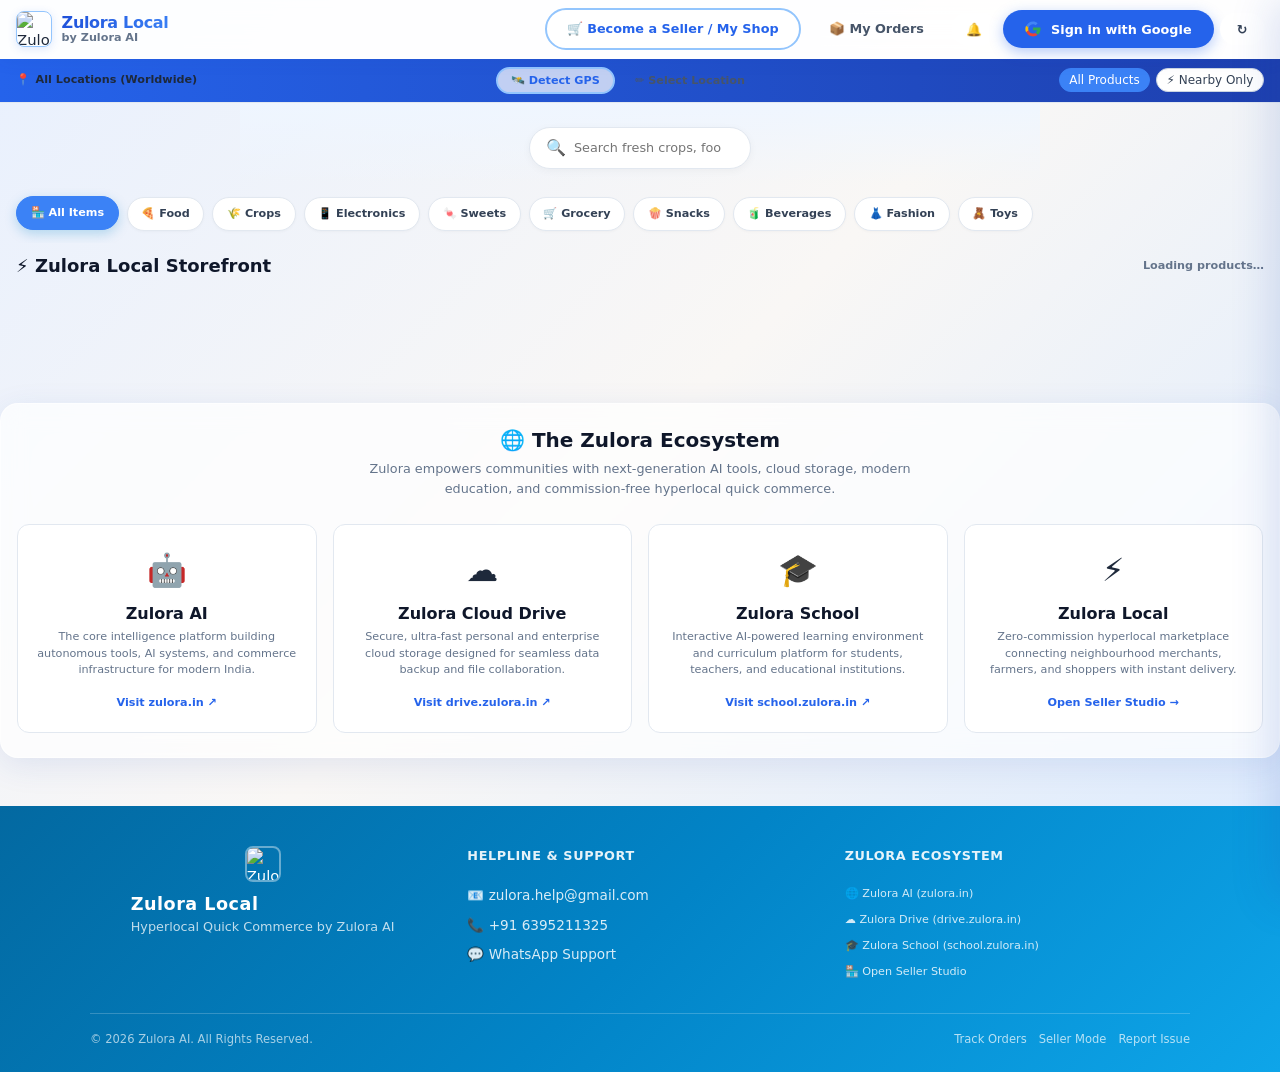
==== commit 17853680: "feat: complete modular architecture, live search suggestions, product modal, ecosystem links, and 34" ====
--- a/index.html
+++ b/index.html
@@ -3,18 +3,18 @@
 <head>
   <meta charset="UTF-8" />
   <meta name="viewport" content="width=device-width, initial-scale=1.0" />
-  <meta name="theme-color" content="#6C63FF" />
+  <meta name="theme-color" content="#0284C7" />
 
   <!-- SEO Meta Tags -->
-  <title>Zulora Local – Hyperlocal Quick Commerce Near You</title>
-  <meta name="description" content="Zulora Local is your hyperlocal quick commerce platform. Buy fresh food, groceries, electronics, fashion and more from sellers right in your neighbourhood." />
+  <title>Zulora Local – Hyperlocal Quick Commerce by Zulora AI</title>
+  <meta name="description" content="Zulora Local is your hyperlocal quick commerce platform. Buy fresh food, crops, groceries, electronics, sweets and more directly from neighbourhood sellers." />
   <meta name="keywords" content="Zulora Local, hyperlocal commerce, quick commerce, local sellers, groceries, food, electronics, nearby shops, Zulora AI" />
   <meta name="robots" content="index, follow" />
   <link rel="canonical" href="https://zulora-local.vercel.app/" />
 
   <!-- Open Graph -->
   <meta property="og:title" content="Zulora Local – Hyperlocal Quick Commerce Near You" />
-  <meta property="og:description" content="Buy from local sellers near you – fresh food, groceries, electronics, fashion and more, delivered fast with Zulora Local." />
+  <meta property="og:description" content="Buy from local sellers near you – fresh food, crops, electronics, sweets and more, delivered fast with Zulora Local." />
   <meta property="og:image" content="https://i.postimg.cc/V621Yk7C/IMG-20260531-172651.jpg" />
   <meta property="og:type" content="website" />
   <meta property="og:url" content="https://zulora-local.vercel.app/" />
@@ -23,7 +23,7 @@
   <!-- Twitter Card -->
   <meta name="twitter:card" content="summary_large_image" />
   <meta name="twitter:title" content="Zulora Local – Hyperlocal Quick Commerce Near You" />
-  <meta name="twitter:description" content="Buy from local sellers near you – fresh food, groceries, electronics, fashion and more, delivered fast with Zulora Local." />
+  <meta name="twitter:description" content="Buy from local sellers near you – fresh food, crops, electronics, sweets and more, delivered fast with Zulora Local." />
   <meta name="twitter:image" content="https://i.postimg.cc/V621Yk7C/IMG-20260531-172651.jpg" />
 
   <!-- JSON-LD Structured Data -->
@@ -60,13 +60,13 @@
   <link rel="icon" href="https://i.postimg.cc/V621Yk7C/IMG-20260531-172651.jpg" type="image/jpeg" />
   <link rel="apple-touch-icon" href="https://i.postimg.cc/V621Yk7C/IMG-20260531-172651.jpg" />
 
-  <!-- Stylesheet -->
+  <!-- Stylesheets (Modular & Master Bundler) -->
   <link rel="stylesheet" href="./css/style.css" />
 </head>
 <body>
 
   <!-- ═══════════════════════════════════════════════
-       NAVBAR
+       NAVBAR (Blinkit-Style + Pearl & Azure Accents)
   ═══════════════════════════════════════════════ -->
   <nav class="navbar">
     <div class="navbar-brand">
@@ -78,19 +78,19 @@
     </div>
 
     <div class="navbar-actions">
-      <a href="./seller.html" class="btn btn-seller">🛒 Seller Mode / My Shop</a>
-      <a href="./orders.html" class="btn btn-orders">📦 My Orders</a>
-      <a href="./admin.html" id="navAdminLink" class="btn btn-admin hidden">⚙️ Admin</a>
-      <button id="btnInstallApp" class="btn btn-install hidden">📲 Install App</button>
+      <a href="./seller.html" class="btn btn-secondary">🛒 Become a Seller / My Shop</a>
+      <a href="./orders.html" class="btn btn-ghost">📦 My Orders</a>
+      <a href="./admin.html" id="navAdminLink" class="btn btn-danger hidden">⚙️ Admin</a>
+      <button id="btnInstallApp" class="btn btn-ghost hidden">📲 Install App</button>
 
       <!-- Notification Bell -->
-      <button id="btnNotifBell" class="btn btn-icon" aria-label="Notifications">
+      <button id="btnNotifBell" class="btn btn-icon" aria-label="Notifications" title="Notifications">
         🔔 <span id="notifBadge" class="hidden">0</span>
       </button>
 
-      <!-- Auth -->
-      <button id="authBtn" class="btn btn-auth">
-        <svg class="google-icon" xmlns="http://www.w3.org/2000/svg" viewBox="0 0 48 48" width="18" height="18">
+      <!-- Auth Action -->
+      <button id="authBtn" class="btn btn-primary">
+        <svg xmlns="http://www.w3.org/2000/svg" viewBox="0 0 48 48" width="16" height="16" style="margin-right:4px;">
           <path fill="#4285F4" d="M24 9.5c3.1 0 5.8 1.1 8 2.9l5.9-5.9C34.4 3.5 29.5 1.5 24 1.5 14.9 1.5 7.2 7.1 4 15l6.9 5.4C12.5 13.6 17.8 9.5 24 9.5z"/>
           <path fill="#34A853" d="M46.5 24c0-1.6-.1-3.1-.4-4.5H24v8.5h12.7c-.6 3-2.3 5.5-4.8 7.2l7.4 5.7C43.4 36.9 46.5 30.9 46.5 24z"/>
           <path fill="#FBBC05" d="M10.9 28.6A14.5 14.5 0 0 1 9.5 24c0-1.6.3-3.1.8-4.6L3.4 14C1.8 17.1 1 20.5 1 24s.8 6.9 2.4 10l7.5-5.4z"/>
@@ -99,36 +99,36 @@
         Sign in with Google
       </button>
 
-      <div id="userMenu" class="user-menu hidden">
-        <img id="userAvatar" src="" alt="User Avatar" class="user-avatar" />
-        <span id="userName" class="user-name"></span>
-        <button id="signOutBtn" class="btn btn-signout">Sign Out</button>
+      <div id="userMenu" class="user-menu hidden" style="display:flex;align-items:center;gap:0.4rem;">
+        <img id="userAvatar" src="" alt="Avatar" style="width:28px;height:28px;border-radius:50%;object-fit:cover;border:1px solid var(--azure-400);" />
+        <span id="userName" style="font-size:0.8rem;font-weight:700;"></span>
+        <button id="signOutBtn" class="btn btn-ghost btn-sm" title="Sign Out">Sign Out</button>
       </div>
 
       <!-- Refresh -->
-      <button id="btnRefreshData" class="btn btn-icon" aria-label="Refresh">↻ Refresh</button>
+      <button id="btnRefreshData" class="btn btn-icon" aria-label="Refresh Products" title="Refresh">↻</button>
     </div>
   </nav>
 
   <!-- ═══════════════════════════════════════════════
        PWA INSTALL BANNER
   ═══════════════════════════════════════════════ -->
-  <div id="pwaInstallBanner" class="pwa-install-banner hidden" role="banner">
-    <div class="pwa-install-content">
-      <img src="https://i.postimg.cc/V621Yk7C/IMG-20260531-172651.jpg" alt="Zulora Local" class="pwa-install-logo" />
-      <div class="pwa-install-text">
+  <div id="pwaInstallBanner" class="pwa-install-banner hidden" role="banner" style="background:#fff;border-bottom:1px solid var(--slate-200);padding:0.5rem 1rem;display:flex;align-items:center;justify-content:space-between;gap:0.5rem;">
+    <div style="display:flex;align-items:center;gap:0.6rem;">
+      <img src="https://i.postimg.cc/V621Yk7C/IMG-20260531-172651.jpg" alt="Zulora Local" class="navbar-logo" />
+      <div style="font-size:0.8rem;">
         <strong>Install Zulora App</strong>
-        <span>Get fast access, offline support & notifications</span>
-      </div>
-    </div>
-    <div class="pwa-install-actions">
-      <button id="btnPwaInstall" class="btn btn-primary">Install</button>
-      <button id="btnPwaDismiss" class="btn btn-ghost">✕ Dismiss</button>
+        <span style="color:var(--slate-500);display:block;">Instant orders, offline support & updates</span>
+      </div>
+    </div>
+    <div style="display:flex;gap:0.4rem;">
+      <button id="btnPwaInstall" class="btn btn-primary btn-sm">Install</button>
+      <button id="btnPwaDismiss" class="btn btn-ghost btn-sm">✕</button>
     </div>
   </div>
 
   <!-- ═══════════════════════════════════════════════
-       LOCATION BANNER
+       LOCATION BANNER & SELECTOR
   ═══════════════════════════════════════════════ -->
   <div class="location-banner">
     <div class="location-info">
@@ -136,17 +136,17 @@
       <span id="locationTownText" class="location-town">All Locations (Worldwide)</span>
     </div>
     <div class="location-controls">
-      <button id="btnDetectGps" class="btn btn-gps">🛰️ Detect GPS</button>
-      <button id="btnManualLocation" class="btn btn-manual">✏️ Change</button>
+      <button id="btnDetectGps" class="btn btn-secondary btn-sm">🛰️ Detect GPS</button>
+      <button id="btnManualLocation" class="btn btn-ghost btn-sm">✏️ Select Location</button>
     </div>
     <div class="location-filter">
-      <button id="filterAllBtn" class="filter-btn active">All Products</button>
-      <button id="filterNearbyBtn" class="filter-btn">⚡ Nearby Only</button>
+      <button id="filterAllBtn" class="filter-btn active" style="font-size:0.75rem;padding:0.25rem 0.6rem;border-radius:var(--radius-full);border:1px solid var(--azure-500);background:var(--azure-500);color:#fff;cursor:pointer;">All Products</button>
+      <button id="filterNearbyBtn" class="filter-btn" style="font-size:0.75rem;padding:0.25rem 0.6rem;border-radius:var(--radius-full);border:1px solid var(--slate-300);background:#fff;color:var(--slate-700);cursor:pointer;">⚡ Nearby Only</button>
     </div>
   </div>
 
   <!-- ═══════════════════════════════════════════════
-       SEARCH HERO
+       SEARCH HERO & LIVE SUGGESTIONS
   ═══════════════════════════════════════════════ -->
   <section class="search-hero" aria-label="Product Search">
     <div class="search-wrapper">
@@ -155,11 +155,13 @@
         type="search"
         id="searchInput"
         class="search-input"
-        placeholder="Search products, shops, categories…"
+        placeholder="Search fresh crops, food, snacks, electronics, sweets…"
         autocomplete="off"
         aria-label="Search products"
       />
     </div>
+    <!-- Live suggestions list dropdown -->
+    <div id="searchSuggestions" class="search-suggestions"></div>
   </section>
 
   <!-- ═══════════════════════════════════════════════
@@ -172,57 +174,103 @@
     <div class="category-pill" data-category="Electronics" role="listitem" tabindex="0">📱 Electronics</div>
     <div class="category-pill" data-category="Sweets" role="listitem" tabindex="0">🍬 Sweets</div>
     <div class="category-pill" data-category="Grocery" role="listitem" tabindex="0">🛒 Grocery</div>
+    <div class="category-pill" data-category="Snacks" role="listitem" tabindex="0">🍿 Snacks</div>
+    <div class="category-pill" data-category="Beverages" role="listitem" tabindex="0">🧃 Beverages</div>
     <div class="category-pill" data-category="Fashion" role="listitem" tabindex="0">👗 Fashion</div>
     <div class="category-pill" data-category="Toys" role="listitem" tabindex="0">🧸 Toys</div>
   </div>
 
   <!-- ═══════════════════════════════════════════════
-       MAIN CONTENT — PRODUCT GRID
+       MAIN CONTENT — REAL PRODUCT GRID
   ═══════════════════════════════════════════════ -->
   <main class="main-content" id="mainContent">
     <div class="section-header">
-      <h2 class="section-title">⚡ Zulora Local Showcase</h2>
+      <h2 class="section-title">⚡ Zulora Local Storefront</h2>
       <span id="productCount" class="product-count">Loading products…</span>
     </div>
 
     <div id="productGrid" class="product-grid" role="list" aria-label="Products">
-      <!-- Product cards injected by app.js
-           Each card structure (reference for JS):
-           <div class="product-card" role="listitem">
-             <div class="card-carousel">
-               <button class="carousel-prev" aria-label="Previous image">‹</button>
-               <div class="carousel-images">
-                 <img class="carousel-img active" src="..." alt="..." />
-               </div>
-               <button class="carousel-next" aria-label="Next image">›</button>
-               <div class="carousel-dots"></div>
-             </div>
-             <div class="card-body">
-               <h3 class="card-title"></h3>
-               <p class="card-price"></p>
-               <p class="card-seller"></p>
-               <button class="btn-add-cart">Add to Cart</button>
-             </div>
-           </div>
-      -->
+      <!-- Real product cards injected by app.js (Zero fake products) -->
     </div>
   </main>
 
   <!-- ═══════════════════════════════════════════════
+       ABOUT ZULORA & ECOSYSTEM SECTION
+  ═══════════════════════════════════════════════ -->
+  <section class="ecosystem-section" aria-label="About Zulora Ecosystem">
+    <div class="ecosystem-header">
+      <h2>🌐 The Zulora Ecosystem</h2>
+      <p>
+        Zulora empowers communities with next-generation AI tools, cloud storage, modern education, and commission-free hyperlocal quick commerce.
+      </p>
+    </div>
+
+    <div class="ecosystem-grid">
+      <!-- Ecosystem Card 1: Zulora AI Main -->
+      <div class="ecosystem-card">
+        <div>
+          <div class="ecosystem-card-icon">🤖</div>
+          <h3>Zulora AI</h3>
+          <p>The core intelligence platform building autonomous tools, AI systems, and commerce infrastructure for modern India.</p>
+        </div>
+        <a href="https://zulora.in" target="_blank" rel="noopener" class="ecosystem-card-link">
+          Visit zulora.in ↗
+        </a>
+      </div>
+
+      <!-- Ecosystem Card 2: Zulora Drive -->
+      <div class="ecosystem-card">
+        <div>
+          <div class="ecosystem-card-icon">☁️</div>
+          <h3>Zulora Cloud Drive</h3>
+          <p>Secure, ultra-fast personal and enterprise cloud storage designed for seamless data backup and file collaboration.</p>
+        </div>
+        <a href="https://drive.zulora.in" target="_blank" rel="noopener" class="ecosystem-card-link">
+          Visit drive.zulora.in ↗
+        </a>
+      </div>
+
+      <!-- Ecosystem Card 3: Zulora School Platform -->
+      <div class="ecosystem-card">
+        <div>
+          <div class="ecosystem-card-icon">🎓</div>
+          <h3>Zulora School</h3>
+          <p>Interactive AI-powered learning environment and curriculum platform for students, teachers, and educational institutions.</p>
+        </div>
+        <a href="https://school.zulora.in" target="_blank" rel="noopener" class="ecosystem-card-link">
+          Visit school.zulora.in ↗
+        </a>
+      </div>
+
+      <!-- Ecosystem Card 4: Zulora Local Commerce -->
+      <div class="ecosystem-card">
+        <div>
+          <div class="ecosystem-card-icon">⚡</div>
+          <h3>Zulora Local</h3>
+          <p>Zero-commission hyperlocal marketplace connecting neighbourhood merchants, farmers, and shoppers with instant delivery.</p>
+        </div>
+        <a href="./seller.html" class="ecosystem-card-link">
+          Open Seller Studio →
+        </a>
+      </div>
+    </div>
+  </section>
+
+  <!-- ═══════════════════════════════════════════════
        NOTIFICATION DRAWER
   ═══════════════════════════════════════════════ -->
+  <div id="drawerBackdrop" class="drawer-backdrop"></div>
+
   <aside id="notifDrawer" class="drawer notif-drawer hidden" aria-label="Notifications" role="complementary">
     <div class="drawer-header">
-      <h3 class="drawer-title">Notifications</h3>
-      <div class="drawer-header-actions">
-        <button id="btnMarkAllRead" class="btn btn-ghost btn-sm">✓ Mark all read</button>
+      <h3 class="drawer-title">🔔 Notifications</h3>
+      <div style="display:flex;gap:0.4rem;">
+        <button id="btnMarkAllRead" class="btn btn-ghost btn-sm">✓ Mark read</button>
         <button id="btnCloseNotifDrawer" class="btn btn-icon" aria-label="Close notifications">✕</button>
       </div>
     </div>
     <div class="drawer-body">
-      <div id="notifDrawerList" class="notif-list">
-        <!-- Notifications injected by app.js -->
-      </div>
+      <div id="notifDrawerList" class="notif-list"></div>
     </div>
   </aside>
 
@@ -230,43 +278,26 @@
        FLOATING CART BAR
   ═══════════════════════════════════════════════ -->
   <div id="floatingCartBar" class="floating-cart-bar hidden" role="complementary" aria-label="Cart summary">
-    <div class="floating-cart-info">
+    <div>
       <span class="cart-count-badge"><span id="floatingCartCount">0</span> items</span>
       <span class="cart-total">₹<span id="floatingCartTotal">0.00</span></span>
     </div>
-    <button id="btnOpenCart" class="btn btn-primary">View Cart &amp; Checkout →</button>
+    <button id="btnOpenCart" class="btn btn-primary btn-sm" style="background:#fff;color:var(--azure-600);border-radius:var(--radius-full);padding:0.4rem 0.85rem;">
+      View Cart →
+    </button>
   </div>
 
   <!-- ═══════════════════════════════════════════════
-       CART DRAWER
+       CART DRAWER (Multi-Shop Splitting)
   ═══════════════════════════════════════════════ -->
   <aside id="cartDrawer" class="drawer cart-drawer" aria-label="Shopping Cart" role="complementary">
     <div class="drawer-header">
-      <div class="cart-header-top">
-        <h3 class="drawer-title">🛒 Shopping Cart</h3>
-        <button id="closeCartDrawer" class="btn btn-icon" aria-label="Close cart">✕</button>
-      </div>
-      <div class="cart-smart-label">
-        <span class="smart-badge">✦ Smart Multi-Shop Splitting</span>
-        <span class="smart-desc">Your order is split per seller for fastest delivery</span>
-      </div>
-    </div>
-    <div class="drawer-body">
-      <div id="cartDrawerBody" class="cart-drawer-body">
-        <!-- Cart items injected by app.js -->
-      </div>
-    </div>
-    <div class="drawer-footer">
-      <div id="cartDrawerFooter" class="cart-drawer-footer">
-        <!-- Cart totals & checkout button injected by app.js -->
-      </div>
-    </div>
+      <h3 class="drawer-title">🛒 Shopping Cart</h3>
+      <button id="closeCartDrawer" class="btn btn-icon" aria-label="Close cart">✕</button>
+    </div>
+    <div id="cartDrawerBody" class="drawer-body"></div>
+    <div id="cartDrawerFooter" class="drawer-footer"></div>
   </aside>
-
-  <!-- ═══════════════════════════════════════════════
-       DRAWER BACKDROP
-  ═══════════════════════════════════════════════ -->
-  <div id="drawerBackdrop" class="drawer-backdrop" aria-hidden="true"></div>
 
   <!-- ═══════════════════════════════════════════════
        TOAST CONTAINER
@@ -285,19 +316,31 @@
           <div class="footer-tagline">Hyperlocal Quick Commerce by Zulora AI</div>
         </div>
       </div>
+
       <div class="footer-contact">
         <div class="footer-contact-title">Helpline &amp; Support</div>
         <a href="mailto:zulora.help@gmail.com" class="footer-contact-link">📧 zulora.help@gmail.com</a>
         <a href="tel:+916395211325" class="footer-contact-link">📞 +91 6395211325</a>
         <a href="https://wa.me/916395211325" target="_blank" rel="noopener noreferrer" class="footer-contact-link">💬 WhatsApp Support</a>
       </div>
-      <div class="footer-links">
-        <a href="./seller.html">Become a Seller</a>
-        <a href="./orders.html">Track Orders</a>
-        <a href="mailto:zulora.help@gmail.com">Report Issue</a>
-      </div>
-    </div>
-    <div class="footer-bottom">© 2026 Zulora AI. All Rights Reserved. | Hyperlocal Quick Commerce Platform</div>
+
+      <div class="footer-contact">
+        <div class="footer-contact-title">Zulora Ecosystem</div>
+        <a href="https://zulora.in" target="_blank" rel="noopener" class="footer-nav-link">🌐 Zulora AI (zulora.in)</a>
+        <a href="https://drive.zulora.in" target="_blank" rel="noopener" class="footer-nav-link">☁️ Zulora Drive (drive.zulora.in)</a>
+        <a href="https://school.zulora.in" target="_blank" rel="noopener" class="footer-nav-link">🎓 Zulora School (school.zulora.in)</a>
+        <a href="./seller.html" class="footer-nav-link">🏪 Open Seller Studio</a>
+      </div>
+    </div>
+
+    <div class="footer-bottom">
+      <span>© 2026 Zulora AI. All Rights Reserved.</span>
+      <div style="display:flex;gap:0.75rem;">
+        <a href="./orders.html" style="color:rgba(255,255,255,0.7);">Track Orders</a>
+        <a href="./seller.html" style="color:rgba(255,255,255,0.7);">Seller Mode</a>
+        <a href="mailto:zulora.help@gmail.com" style="color:rgba(255,255,255,0.7);">Report Issue</a>
+      </div>
+    </div>
   </footer>
 
   <!-- ═══════════════════════════════════════════════
--- a/css/style.css
+++ b/css/style.css
@@ -1,7 +1,11 @@
 /* ==========================================================================
    Zulora Local — Pearl & Azure Glassmorphic Design System
-   Complete stylesheet v2 — All 24 sections
+   Modular Master Bundler
    ========================================================================== */
+@import './base.css';
+@import './layout.css';
+@import './components.css';
+@import './modals.css';
 
 /* ─── 1. CSS Variables (:root) ─────────────────────────────────────────── */
 :root {
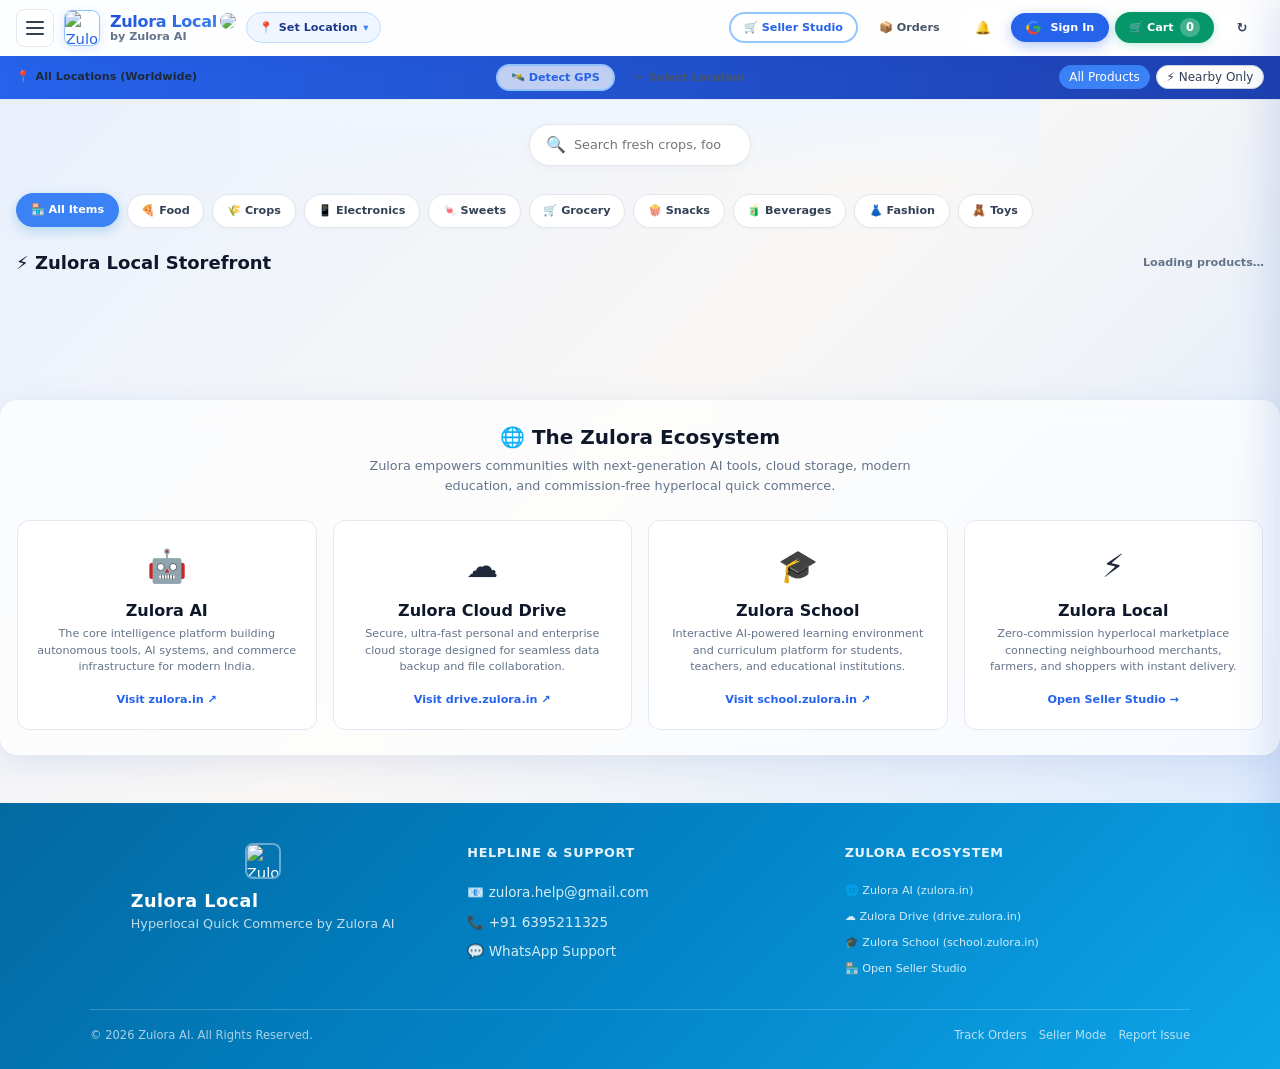
==== commit a5ee49ac: "feat: Blinkit/Swiggy UI, 3-bar drawer menu, exact delivery pricing, multi-shop cart, 4 seller agreem" ====
--- a/index.html
+++ b/index.html
@@ -66,44 +66,71 @@
 <body>
 
   <!-- ═══════════════════════════════════════════════
-       NAVBAR (Blinkit-Style + Pearl & Azure Accents)
+       NAVBAR (Blinkit / Swiggy / Zomato Style)
   ═══════════════════════════════════════════════ -->
   <nav class="navbar">
-    <div class="navbar-brand">
-      <img src="https://i.postimg.cc/V621Yk7C/IMG-20260531-172651.jpg" alt="Zulora Local Logo" class="navbar-logo" />
-      <div class="navbar-brand-text">
-        <span class="brand-name">Zulora Local</span>
-        <span class="brand-sub">by Zulora AI</span>
+    <div class="navbar-left">
+      <!-- 3-Bar Hamburger Menu Button -->
+      <button id="btnHamburgerMenu" class="btn-hamburger" aria-label="Open Navigation Menu" title="Menu">
+        <span></span>
+        <span></span>
+        <span></span>
+      </button>
+
+      <!-- Brand Logo + Verified Blue Tick -->
+      <a href="./index.html" class="navbar-brand" style="text-decoration:none;">
+        <img src="https://i.postimg.cc/V621Yk7C/IMG-20260531-172651.jpg" alt="Zulora Local" class="navbar-logo" />
+        <div class="navbar-brand-text">
+          <div style="display:flex;align-items:center;">
+            <span class="brand-name">Zulora Local</span>
+            <img src="https://i.postimg.cc/MZVr9JS2/LS20260530205459.png" alt="✓" class="verified-badge" title="Verified Hyperlocal Platform" />
+          </div>
+          <span class="brand-sub">by Zulora AI</span>
+        </div>
+      </a>
+
+      <!-- Quick Location Pill (Clickable) -->
+      <div id="topLocationPill" class="nav-location-pill" title="Click to change location">
+        <span>📍</span>
+        <span id="topLocationText">Set Location</span>
+        <span style="font-size:0.65rem;color:var(--azure-500);">▾</span>
       </div>
     </div>
 
     <div class="navbar-actions">
-      <a href="./seller.html" class="btn btn-secondary">🛒 Become a Seller / My Shop</a>
-      <a href="./orders.html" class="btn btn-ghost">📦 My Orders</a>
-      <a href="./admin.html" id="navAdminLink" class="btn btn-danger hidden">⚙️ Admin</a>
-      <button id="btnInstallApp" class="btn btn-ghost hidden">📲 Install App</button>
+      <!-- Role Switcher: Become a Seller -->
+      <a href="./seller.html" class="btn btn-secondary btn-sm">🛒 Seller Studio</a>
+      <!-- Orders link -->
+      <a href="./orders.html" class="btn btn-ghost btn-sm">📦 Orders</a>
+      <a href="./admin.html" id="navAdminLink" class="btn btn-danger btn-sm hidden">⚙️ Admin</a>
+      <button id="btnInstallApp" class="btn btn-ghost btn-sm hidden">📲 App</button>
 
       <!-- Notification Bell -->
       <button id="btnNotifBell" class="btn btn-icon" aria-label="Notifications" title="Notifications">
         🔔 <span id="notifBadge" class="hidden">0</span>
       </button>
 
-      <!-- Auth Action -->
-      <button id="authBtn" class="btn btn-primary">
-        <svg xmlns="http://www.w3.org/2000/svg" viewBox="0 0 48 48" width="16" height="16" style="margin-right:4px;">
+      <!-- Clean Sign-In Button -->
+      <button id="authBtn" class="btn btn-primary btn-sm">
+        <svg xmlns="http://www.w3.org/2000/svg" viewBox="0 0 48 48" width="15" height="15" style="margin-right:3px;">
           <path fill="#4285F4" d="M24 9.5c3.1 0 5.8 1.1 8 2.9l5.9-5.9C34.4 3.5 29.5 1.5 24 1.5 14.9 1.5 7.2 7.1 4 15l6.9 5.4C12.5 13.6 17.8 9.5 24 9.5z"/>
           <path fill="#34A853" d="M46.5 24c0-1.6-.1-3.1-.4-4.5H24v8.5h12.7c-.6 3-2.3 5.5-4.8 7.2l7.4 5.7C43.4 36.9 46.5 30.9 46.5 24z"/>
           <path fill="#FBBC05" d="M10.9 28.6A14.5 14.5 0 0 1 9.5 24c0-1.6.3-3.1.8-4.6L3.4 14C1.8 17.1 1 20.5 1 24s.8 6.9 2.4 10l7.5-5.4z"/>
           <path fill="#EA4335" d="M24 46.5c5.5 0 10.1-1.8 13.5-4.9l-7.4-5.7c-1.8 1.2-4.2 1.9-6.1 1.9-6.2 0-11.5-4.1-13.1-9.9l-6.9 5.4C7.2 40.9 14.9 46.5 24 46.5z"/>
         </svg>
-        Sign in with Google
+        Sign In
       </button>
 
       <div id="userMenu" class="user-menu hidden" style="display:flex;align-items:center;gap:0.4rem;">
-        <img id="userAvatar" src="" alt="Avatar" style="width:28px;height:28px;border-radius:50%;object-fit:cover;border:1px solid var(--azure-400);" />
-        <span id="userName" style="font-size:0.8rem;font-weight:700;"></span>
-        <button id="signOutBtn" class="btn btn-ghost btn-sm" title="Sign Out">Sign Out</button>
-      </div>
+        <img id="userAvatar" src="" alt="Avatar" style="width:28px;height:28px;border-radius:50%;object-fit:cover;border:1.5px solid var(--azure-500);" />
+        <span id="userName" style="font-size:0.78rem;font-weight:700;"></span>
+        <button id="signOutBtn" class="btn btn-ghost btn-sm" title="Sign Out">✕</button>
+      </div>
+
+      <!-- Quick Nav Cart Button -->
+      <button id="navCartBtn" class="nav-cart-btn" aria-label="Open Shopping Cart">
+        🛒 Cart <span id="navCartCount" class="badge">0</span>
+      </button>
 
       <!-- Refresh -->
       <button id="btnRefreshData" class="btn btn-icon" aria-label="Refresh Products" title="Refresh">↻</button>
@@ -275,6 +302,211 @@
   </aside>
 
   <!-- ═══════════════════════════════════════════════
+       3-BAR NAVIGATION MENU DRAWER (Slide-out Left)
+  ═══════════════════════════════════════════════ -->
+  <aside id="menuDrawer" class="drawer drawer-left hidden" aria-label="Main Navigation Menu" role="navigation">
+    <div class="drawer-header">
+      <div style="display:flex;align-items:center;gap:0.5rem;">
+        <img src="https://i.postimg.cc/V621Yk7C/IMG-20260531-172651.jpg" alt="Logo" class="navbar-logo" />
+        <span class="drawer-title">Zulora Local</span>
+      </div>
+      <button id="btnCloseMenuDrawer" class="btn btn-icon" aria-label="Close menu">✕</button>
+    </div>
+    <div class="drawer-body">
+      <!-- User profile in drawer -->
+      <div id="drawerUserCard" class="menu-user-card">
+        <img id="drawerUserAvatar" src="https://i.postimg.cc/V621Yk7C/IMG-20260531-172651.jpg" alt="Avatar" class="menu-user-avatar" />
+        <div style="flex:1;overflow:hidden;">
+          <div id="drawerUserName" style="font-size:0.9rem;font-weight:800;color:var(--slate-900);text-overflow:ellipsis;overflow:hidden;white-space:nowrap;">
+            Welcome, Shopper!
+          </div>
+          <div id="drawerUserEmail" style="font-size:0.75rem;color:var(--slate-500);text-overflow:ellipsis;overflow:hidden;white-space:nowrap;">
+            Sign in to track orders & save address
+          </div>
+        </div>
+      </div>
+
+      <div class="menu-section-label">Shopping & Orders</div>
+      <ul class="menu-nav-list">
+        <li><a href="./index.html" class="menu-nav-item"><span class="menu-item-icon">🛍️</span> Buyer Storefront</a></li>
+        <li><a href="./orders.html" class="menu-nav-item"><span class="menu-item-icon">📦</span> My Orders & Live Tracker</a></li>
+        <li><a href="./seller.html" class="menu-nav-item"><span class="menu-item-icon">🏪</span> Become a Seller / My Shop</a></li>
+        <li><a href="./admin.html" id="drawerAdminLink" class="menu-nav-item hidden" style="color:var(--rose-600);"><span class="menu-item-icon">🛡️</span> Supreme Admin Panel</a></li>
+      </ul>
+
+      <div class="menu-section-label">Preferences & Information</div>
+      <ul class="menu-nav-list">
+        <li><button type="button" id="menuItemLocation" class="menu-nav-item"><span class="menu-item-icon">📍</span> Location Settings</button></li>
+        <li><button type="button" id="menuItemSettings" class="menu-nav-item"><span class="menu-item-icon">⚙️</span> App & Notification Settings</button></li>
+        <li><button type="button" id="menuItemAbout" class="menu-nav-item"><span class="menu-item-icon">ℹ️</span> About Us (Zulora AI)</button></li>
+        <li><button type="button" id="menuItemTerms" class="menu-nav-item"><span class="menu-item-icon">📜</span> Terms & Conditions</button></li>
+      </ul>
+
+      <div class="menu-section-label">Zulora Ecosystem</div>
+      <ul class="menu-nav-list">
+        <li><a href="https://zulora.in" target="_blank" rel="noopener noreferrer" class="menu-nav-item"><span class="menu-item-icon">🤖</span> Zulora AI (zulora.in) ↗</a></li>
+        <li><a href="https://drive.zulora.in" target="_blank" rel="noopener noreferrer" class="menu-nav-item"><span class="menu-item-icon">☁️</span> Zulora Cloud Drive ↗</a></li>
+        <li><a href="https://school.zulora.in" target="_blank" rel="noopener noreferrer" class="menu-nav-item"><span class="menu-item-icon">🎓</span> Zulora School Platform ↗</a></li>
+      </ul>
+
+      <div class="menu-section-label">Helpline & Support</div>
+      <ul class="menu-nav-list">
+        <li><a href="mailto:zulora.help@gmail.com" class="menu-nav-item"><span class="menu-item-icon">📧</span> zulora.help@gmail.com</a></li>
+        <li><a href="tel:+916395211325" class="menu-nav-item"><span class="menu-item-icon">📞</span> +91 6395211325</a></li>
+        <li><a href="https://wa.me/916395211325" target="_blank" rel="noopener noreferrer" class="menu-nav-item"><span class="menu-item-icon">💬</span> WhatsApp Support</a></li>
+      </ul>
+    </div>
+    <div class="drawer-footer" style="font-size:0.75rem;color:var(--slate-500);text-align:center;">
+      © 2026 Zulora AI • 100% Free Hyperlocal Platform
+    </div>
+  </aside>
+
+  <!-- ═══════════════════════════════════════════════
+       CLEAN SIGN-IN MODAL
+  ═══════════════════════════════════════════════ -->
+  <div id="signInModal" class="modal-overlay" role="dialog" aria-modal="true" aria-label="Sign In">
+    <div class="modal-box" style="max-width:440px;">
+      <div class="modal-header">
+        <div style="display:flex;align-items:center;gap:0.5rem;">
+          <img src="https://i.postimg.cc/V621Yk7C/IMG-20260531-172651.jpg" alt="Logo" class="navbar-logo" />
+          <h3 style="font-size:1.1rem;font-weight:800;color:var(--slate-900);">Sign In to Zulora Local</h3>
+        </div>
+        <button id="btnCloseSignInModal" class="btn btn-icon" aria-label="Close">✕</button>
+      </div>
+      <div class="modal-body" style="text-align:center;padding:1.5rem 1.25rem;">
+        <div style="font-size:2.5rem;margin-bottom:0.4rem;">🛍️</div>
+        <h4 style="font-size:1.1rem;font-weight:800;color:var(--slate-900);margin-bottom:0.35rem;">One Account for Everything</h4>
+        <p style="font-size:0.84rem;color:var(--slate-600);line-height:1.5;margin-bottom:1.25rem;">
+          Sign in with Google to track live delivery, save your delivery address, reorder with 1-tap, or set up your own seller store.
+        </p>
+
+        <button id="modalGoogleSignInBtn" class="btn btn-block btn-lg" style="background:#fff;border:2px solid var(--azure-500);color:var(--slate-800);box-shadow:var(--shadow-sm);font-weight:700;display:flex;align-items:center;justify-content:center;gap:0.5rem;">
+          <svg xmlns="http://www.w3.org/2000/svg" viewBox="0 0 48 48" width="20" height="20">
+            <path fill="#4285F4" d="M24 9.5c3.1 0 5.8 1.1 8 2.9l5.9-5.9C34.4 3.5 29.5 1.5 24 1.5 14.9 1.5 7.2 7.1 4 15l6.9 5.4C12.5 13.6 17.8 9.5 24 9.5z"/>
+            <path fill="#34A853" d="M46.5 24c0-1.6-.1-3.1-.4-4.5H24v8.5h12.7c-.6 3-2.3 5.5-4.8 7.2l7.4 5.7C43.4 36.9 46.5 30.9 46.5 24z"/>
+            <path fill="#FBBC05" d="M10.9 28.6A14.5 14.5 0 0 1 9.5 24c0-1.6.3-3.1.8-4.6L3.4 14C1.8 17.1 1 20.5 1 24s.8 6.9 2.4 10l7.5-5.4z"/>
+            <path fill="#EA4335" d="M24 46.5c5.5 0 10.1-1.8 13.5-4.9l-7.4-5.7c-1.8 1.2-4.2 1.9-6.1 1.9-6.2 0-11.5-4.1-13.1-9.9l-6.9 5.4C7.2 40.9 14.9 46.5 24 46.5z"/>
+          </svg>
+          Sign in with Google
+        </button>
+
+        <div style="font-size:0.75rem;color:var(--slate-500);margin-top:1rem;display:flex;align-items:center;justify-content:center;gap:0.3rem;">
+          🔒 Private &amp; Secure • Zero SMS OTP passwords
+        </div>
+
+        <div style="margin-top:1.25rem;padding:0.75rem;background:var(--slate-50);border:1px solid var(--slate-200);border-radius:var(--radius-sm);text-align:left;font-size:0.72rem;color:var(--slate-600);line-height:1.4;">
+          <strong>💡 Developer / Host Notice:</strong> If you see an <code>auth/unauthorized-domain</code> notice, add this domain in your Firebase Console (Authentication &gt; Settings &gt; Authorized Domains).
+        </div>
+      </div>
+    </div>
+  </div>
+
+  <!-- ═══════════════════════════════════════════════
+       TERMS & CONDITIONS MODAL
+  ═══════════════════════════════════════════════ -->
+  <div id="termsModal" class="modal-overlay" role="dialog" aria-modal="true" aria-label="Terms and Conditions">
+    <div class="modal-box" style="max-width:560px;">
+      <div class="modal-header">
+        <h3 style="font-size:1.1rem;font-weight:800;color:var(--slate-900);">📜 Terms & Conditions</h3>
+        <button id="btnCloseTermsModal" class="btn btn-icon" aria-label="Close">✕</button>
+      </div>
+      <div class="modal-body" style="font-size:0.84rem;line-height:1.6;color:var(--slate-700);">
+        <h4 style="font-weight:800;color:var(--azure-900);margin:0 0 0.35rem;">1. Platform Overview</h4>
+        <p style="margin-bottom:0.75rem;">Zulora Local is a 100% free software platform operated by Zulora AI connecting neighbourhood merchants, farmers, and customers for direct hyperlocal delivery.</p>
+
+        <h4 style="font-weight:800;color:var(--azure-900);margin:0 0 0.35rem;">2. Self-Delivery &amp; Fulfilment Model</h4>
+        <p style="margin-bottom:0.75rem;">Sellers deliver orders directly using their own self-delivery personnel or local runners. Zulora Local does not employ riders or charge inflated buyer platform markups.</p>
+
+        <h4 style="font-weight:800;color:var(--azure-900);margin:0 0 0.35rem;">3. Minimum Order, Distance &amp; Weight Pricing</h4>
+        <p style="margin-bottom:0.75rem;">
+          • <strong>Minimum Order:</strong> ₹50 per store order.<br/>
+          • <strong>Distance Charge:</strong> ₹15 per km from store to customer location.<br/>
+          • <strong>Weight Surcharge:</strong> First 2 kg free of extra weight charge; for extra weight above 2 kg, ₹10 per km is charged for the extra weight tier.
+        </p>
+
+        <h4 style="font-weight:800;color:var(--azure-900);margin:0 0 0.35rem;">4. Seller Compliance &amp; Commission</h4>
+        <p style="margin-bottom:0.75rem;">Stores pay a 3% platform commission on delivered orders, settled bi-weekly. All listed products must be genuine and accurate. Counterfeit or hazardous items are strictly prohibited.</p>
+
+        <h4 style="font-weight:800;color:var(--azure-900);margin:0 0 0.35rem;">5. Dispute Resolution</h4>
+        <p>Inquiries and dispute claims can be addressed directly to <a href="mailto:zulora.help@gmail.com" style="color:var(--azure-600);font-weight:700;">zulora.help@gmail.com</a> or via phone/WhatsApp at <strong>+91 6395211325</strong>.</p>
+      </div>
+      <div class="modal-footer" style="display:flex;justify-content:flex-end;">
+        <button id="btnAgreeTerms" class="btn btn-primary">Understood &amp; Accept ✓</button>
+      </div>
+    </div>
+  </div>
+
+  <!-- ═══════════════════════════════════════════════
+       SETTINGS MODAL
+  ═══════════════════════════════════════════════ -->
+  <div id="settingsModal" class="modal-overlay" role="dialog" aria-modal="true" aria-label="Settings">
+    <div class="modal-box" style="max-width:480px;">
+      <div class="modal-header">
+        <h3 style="font-size:1.1rem;font-weight:800;color:var(--slate-900);">⚙️ App &amp; Notification Settings</h3>
+        <button id="btnCloseSettingsModal" class="btn btn-icon" aria-label="Close">✕</button>
+      </div>
+      <div class="modal-body" style="font-size:0.85rem;color:var(--slate-700);">
+        <div style="margin-bottom:1.25rem;">
+          <h4 style="font-size:0.95rem;font-weight:700;margin-bottom:0.35rem;">📍 Delivery Location</h4>
+          <p style="font-size:0.8rem;color:var(--slate-500);margin-bottom:0.5rem;" id="settingsLocationDesc">Current: All Locations (Worldwide)</p>
+          <button id="btnSettingsChangeLocation" class="btn btn-secondary btn-sm">✏️ Update Location &amp; Address</button>
+        </div>
+
+        <div style="margin-bottom:1.25rem;border-top:1px solid var(--slate-100);padding-top:1rem;">
+          <h4 style="font-size:0.95rem;font-weight:700;margin-bottom:0.35rem;">🔔 Push &amp; Order Notifications</h4>
+          <p style="font-size:0.8rem;color:var(--slate-500);margin-bottom:0.5rem;">Receive live updates when merchants accept your order and when delivery arrives.</p>
+          <button id="btnSettingsEnablePush" class="btn btn-primary btn-sm">Enable Browser Push Notifications</button>
+        </div>
+
+        <div style="border-top:1px solid var(--slate-100);padding-top:1rem;">
+          <h4 style="font-size:0.95rem;font-weight:700;margin-bottom:0.35rem;">🌐 Zulora Local Ecosystem</h4>
+          <p style="font-size:0.8rem;color:var(--slate-500);">Operating with 100% free static hosting on Vercel + Firebase Spark Plan + Cloudinary.</p>
+        </div>
+      </div>
+      <div class="modal-footer" style="display:flex;justify-content:flex-end;">
+        <button class="btn btn-ghost" onclick="document.getElementById('settingsModal').classList.remove('open')">Close</button>
+      </div>
+    </div>
+  </div>
+
+  <!-- ═══════════════════════════════════════════════
+       ABOUT US MODAL
+  ═══════════════════════════════════════════════ -->
+  <div id="aboutUsModal" class="modal-overlay" role="dialog" aria-modal="true" aria-label="About Zulora Local">
+    <div class="modal-box" style="max-width:500px;">
+      <div class="modal-header">
+        <div style="display:flex;align-items:center;gap:0.5rem;">
+          <img src="https://i.postimg.cc/V621Yk7C/IMG-20260531-172651.jpg" alt="Logo" class="navbar-logo" />
+          <h3 style="font-size:1.1rem;font-weight:800;color:var(--slate-900);">About Zulora Local</h3>
+        </div>
+        <button id="btnCloseAboutUsModal" class="btn btn-icon" aria-label="Close">✕</button>
+      </div>
+      <div class="modal-body" style="font-size:0.85rem;line-height:1.6;color:var(--slate-700);">
+        <p style="margin-bottom:0.75rem;">
+          <strong>Zulora Local</strong> is a community-first quick commerce platform developed by <strong>Zulora AI</strong>.
+        </p>
+        <p style="margin-bottom:0.75rem;">
+          Our mission is to empower neighbourhood grocery stores, sweet shops, farmers, and local merchants with zero-fee, modern commerce technology that matches the speed of major quick-commerce apps.
+        </p>
+        <div style="background:var(--azure-50);border:1px solid var(--azure-200);border-radius:var(--radius-md);padding:0.75rem;margin-bottom:0.75rem;">
+          <h4 style="font-size:0.82rem;font-weight:800;color:var(--azure-900);margin-bottom:0.25rem;">Zulora AI Ecosystem:</h4>
+          <ul style="margin-left:1rem;font-size:0.8rem;color:var(--azure-800);display:flex;flex-direction:column;gap:0.25rem;">
+            <li><a href="https://zulora.in" target="_blank" rel="noopener" style="color:var(--azure-700);font-weight:700;">Zulora AI (zulora.in)</a> — Autonomous AI systems</li>
+            <li><a href="https://drive.zulora.in" target="_blank" rel="noopener" style="color:var(--azure-700);font-weight:700;">Zulora Drive (drive.zulora.in)</a> — Cloud storage</li>
+            <li><a href="https://school.zulora.in" target="_blank" rel="noopener" style="color:var(--azure-700);font-weight:700;">Zulora School (school.zulora.in)</a> — AI education</li>
+          </ul>
+        </div>
+        <p style="font-size:0.8rem;color:var(--slate-500);">
+          Contact: <a href="mailto:zulora.help@gmail.com" style="color:var(--azure-600);font-weight:700;">zulora.help@gmail.com</a> • <strong>+91 6395211325</strong>
+        </p>
+      </div>
+      <div class="modal-footer" style="display:flex;justify-content:flex-end;">
+        <button class="btn btn-primary" onclick="document.getElementById('aboutUsModal').classList.remove('open')">Close ✓</button>
+      </div>
+    </div>
+  </div>
+
+  <!-- ═══════════════════════════════════════════════
        FLOATING CART BAR
   ═══════════════════════════════════════════════ -->
   <div id="floatingCartBar" class="floating-cart-bar hidden" role="complementary" aria-label="Cart summary">
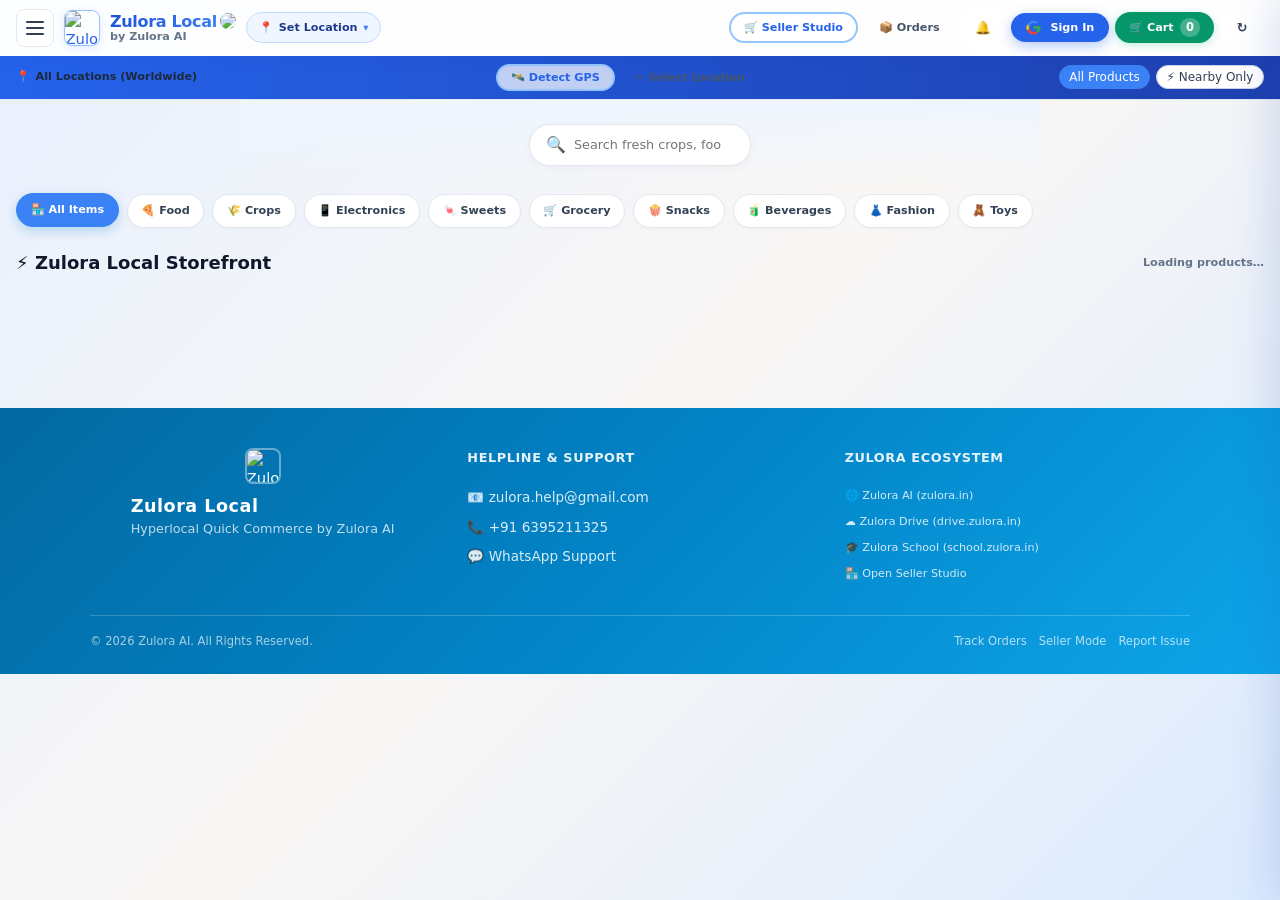
==== commit 9734460b: "feat: remove ecosystem from front page, fix mobile perf (touch-action/contain/GPU), UPI-ID-only chec" ====
--- a/index.html
+++ b/index.html
@@ -222,68 +222,6 @@
   </main>
 
   <!-- ═══════════════════════════════════════════════
-       ABOUT ZULORA & ECOSYSTEM SECTION
-  ═══════════════════════════════════════════════ -->
-  <section class="ecosystem-section" aria-label="About Zulora Ecosystem">
-    <div class="ecosystem-header">
-      <h2>🌐 The Zulora Ecosystem</h2>
-      <p>
-        Zulora empowers communities with next-generation AI tools, cloud storage, modern education, and commission-free hyperlocal quick commerce.
-      </p>
-    </div>
-
-    <div class="ecosystem-grid">
-      <!-- Ecosystem Card 1: Zulora AI Main -->
-      <div class="ecosystem-card">
-        <div>
-          <div class="ecosystem-card-icon">🤖</div>
-          <h3>Zulora AI</h3>
-          <p>The core intelligence platform building autonomous tools, AI systems, and commerce infrastructure for modern India.</p>
-        </div>
-        <a href="https://zulora.in" target="_blank" rel="noopener" class="ecosystem-card-link">
-          Visit zulora.in ↗
-        </a>
-      </div>
-
-      <!-- Ecosystem Card 2: Zulora Drive -->
-      <div class="ecosystem-card">
-        <div>
-          <div class="ecosystem-card-icon">☁️</div>
-          <h3>Zulora Cloud Drive</h3>
-          <p>Secure, ultra-fast personal and enterprise cloud storage designed for seamless data backup and file collaboration.</p>
-        </div>
-        <a href="https://drive.zulora.in" target="_blank" rel="noopener" class="ecosystem-card-link">
-          Visit drive.zulora.in ↗
-        </a>
-      </div>
-
-      <!-- Ecosystem Card 3: Zulora School Platform -->
-      <div class="ecosystem-card">
-        <div>
-          <div class="ecosystem-card-icon">🎓</div>
-          <h3>Zulora School</h3>
-          <p>Interactive AI-powered learning environment and curriculum platform for students, teachers, and educational institutions.</p>
-        </div>
-        <a href="https://school.zulora.in" target="_blank" rel="noopener" class="ecosystem-card-link">
-          Visit school.zulora.in ↗
-        </a>
-      </div>
-
-      <!-- Ecosystem Card 4: Zulora Local Commerce -->
-      <div class="ecosystem-card">
-        <div>
-          <div class="ecosystem-card-icon">⚡</div>
-          <h3>Zulora Local</h3>
-          <p>Zero-commission hyperlocal marketplace connecting neighbourhood merchants, farmers, and shoppers with instant delivery.</p>
-        </div>
-        <a href="./seller.html" class="ecosystem-card-link">
-          Open Seller Studio →
-        </a>
-      </div>
-    </div>
-  </section>
-
-  <!-- ═══════════════════════════════════════════════
        NOTIFICATION DRAWER
   ═══════════════════════════════════════════════ -->
   <div id="drawerBackdrop" class="drawer-backdrop"></div>
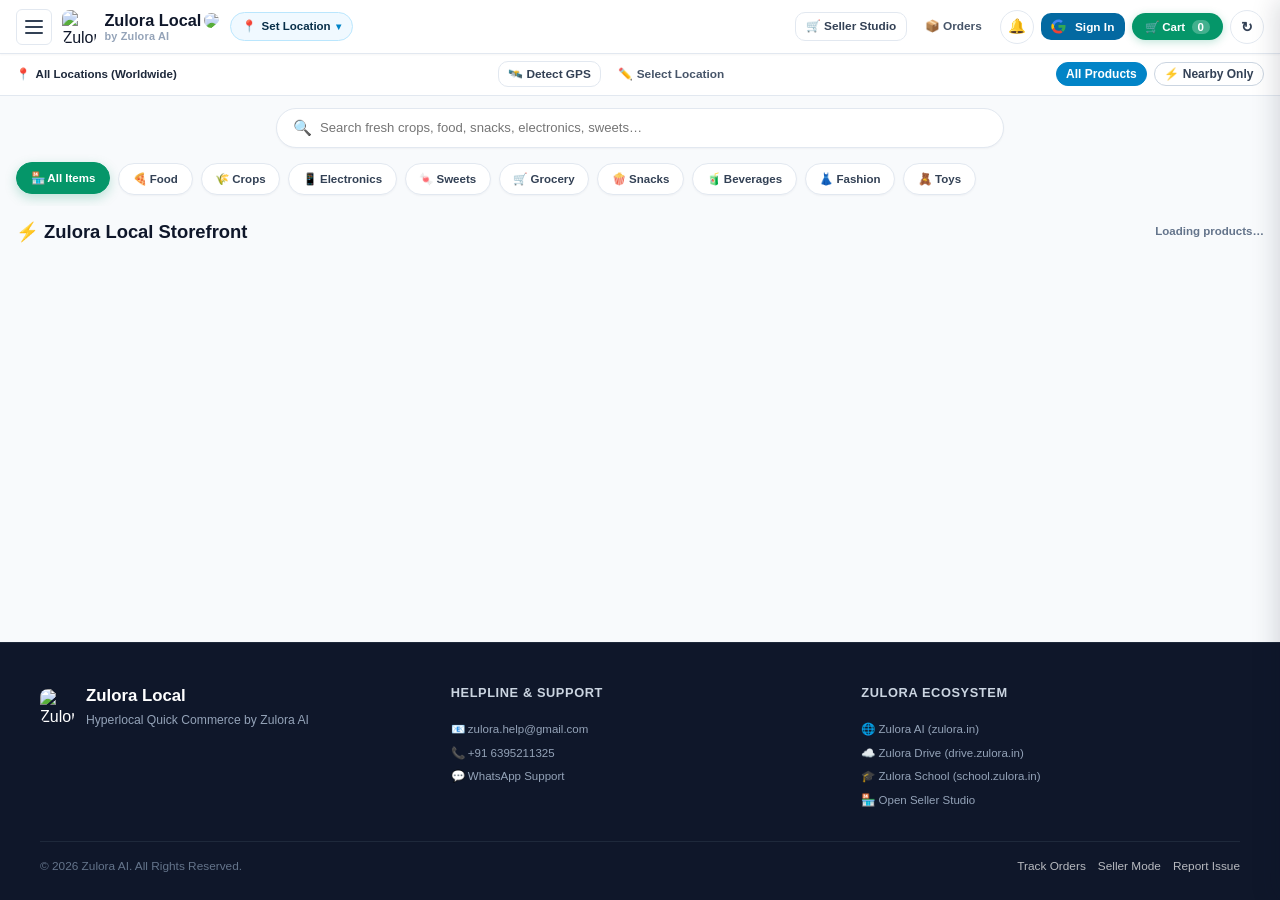
==== commit d7dac836: "feat: reverse geocoding (Nominatim), sellerUid in orders, pre-order contact hidden, 2-step signout, " ====
--- a/index.html
+++ b/index.html
@@ -375,33 +375,80 @@
   </div>
 
   <!-- ═══════════════════════════════════════════════
-       SETTINGS MODAL
+       SETTINGS MODAL — Expanded v2
   ═══════════════════════════════════════════════ -->
   <div id="settingsModal" class="modal-overlay" role="dialog" aria-modal="true" aria-label="Settings">
-    <div class="modal-box" style="max-width:480px;">
+    <div class="modal-box" style="max-width:500px;">
       <div class="modal-header">
-        <h3 style="font-size:1.1rem;font-weight:800;color:var(--slate-900);">⚙️ App &amp; Notification Settings</h3>
+        <h3 style="font-size:1.1rem;font-weight:800;color:var(--slate-900);">⚙️ App Settings</h3>
         <button id="btnCloseSettingsModal" class="btn btn-icon" aria-label="Close">✕</button>
       </div>
-      <div class="modal-body" style="font-size:0.85rem;color:var(--slate-700);">
-        <div style="margin-bottom:1.25rem;">
-          <h4 style="font-size:0.95rem;font-weight:700;margin-bottom:0.35rem;">📍 Delivery Location</h4>
+      <div class="modal-body" style="font-size:0.85rem;color:var(--slate-700);padding:0 1rem 1rem;">
+
+        <!-- Account & Profile -->
+        <div style="margin-bottom:1.1rem;padding-top:0.75rem;">
+          <h4 style="font-size:0.9rem;font-weight:800;margin-bottom:0.35rem;color:var(--azure-800);">👤 Account &amp; Profile</h4>
+          <p style="font-size:0.8rem;color:var(--slate-500);margin-bottom:0.4rem;">Signed in via Google. No passwords. No SMS OTP.</p>
+          <a href="./seller.html" class="btn btn-secondary btn-sm" style="display:inline-flex;align-items:center;gap:0.3rem;">
+            🏪 Open Seller Studio / My Shop
+          </a>
+        </div>
+
+        <!-- Notification Preferences -->
+        <div style="margin-bottom:1.1rem;border-top:1px solid var(--slate-100);padding-top:0.9rem;">
+          <h4 style="font-size:0.9rem;font-weight:800;margin-bottom:0.35rem;color:var(--azure-800);">🔔 Notification Preferences</h4>
+          <p style="font-size:0.8rem;color:var(--slate-500);margin-bottom:0.5rem;">Get live order updates, cart reminders, and local deal alerts in your browser.</p>
+          <button id="btnSettingsEnablePush" class="btn btn-primary btn-sm" style="margin-bottom:0.4rem;">
+            Enable Browser Push Notifications
+          </button>
+        </div>
+
+        <!-- Location & Address -->
+        <div style="margin-bottom:1.1rem;border-top:1px solid var(--slate-100);padding-top:0.9rem;">
+          <h4 style="font-size:0.9rem;font-weight:800;margin-bottom:0.35rem;color:var(--azure-800);">📍 Location &amp; Delivery Address</h4>
           <p style="font-size:0.8rem;color:var(--slate-500);margin-bottom:0.5rem;" id="settingsLocationDesc">Current: All Locations (Worldwide)</p>
           <button id="btnSettingsChangeLocation" class="btn btn-secondary btn-sm">✏️ Update Location &amp; Address</button>
         </div>
 
-        <div style="margin-bottom:1.25rem;border-top:1px solid var(--slate-100);padding-top:1rem;">
-          <h4 style="font-size:0.95rem;font-weight:700;margin-bottom:0.35rem;">🔔 Push &amp; Order Notifications</h4>
-          <p style="font-size:0.8rem;color:var(--slate-500);margin-bottom:0.5rem;">Receive live updates when merchants accept your order and when delivery arrives.</p>
-          <button id="btnSettingsEnablePush" class="btn btn-primary btn-sm">Enable Browser Push Notifications</button>
-        </div>
-
-        <div style="border-top:1px solid var(--slate-100);padding-top:1rem;">
-          <h4 style="font-size:0.95rem;font-weight:700;margin-bottom:0.35rem;">🌐 Zulora Local Ecosystem</h4>
-          <p style="font-size:0.8rem;color:var(--slate-500);">Operating with 100% free static hosting on Vercel + Firebase Spark Plan + Cloudinary.</p>
-        </div>
-      </div>
-      <div class="modal-footer" style="display:flex;justify-content:flex-end;">
+        <!-- Zulora Ecosystem -->
+        <div style="margin-bottom:1.1rem;border-top:1px solid var(--slate-100);padding-top:0.9rem;">
+          <h4 style="font-size:0.9rem;font-weight:800;margin-bottom:0.5rem;color:var(--azure-800);">🌐 Zulora Ecosystem</h4>
+          <div style="display:flex;flex-direction:column;gap:0.3rem;">
+            <a href="https://zulora.in" target="_blank" rel="noopener noreferrer" style="font-size:0.82rem;color:var(--azure-700);font-weight:700;">🤖 Zulora AI — zulora.in ↗</a>
+            <a href="https://drive.zulora.in" target="_blank" rel="noopener noreferrer" style="font-size:0.82rem;color:var(--azure-700);font-weight:700;">☁️ Zulora Cloud Drive — drive.zulora.in ↗</a>
+            <a href="https://school.zulora.in" target="_blank" rel="noopener noreferrer" style="font-size:0.82rem;color:var(--azure-700);font-weight:700;">🎓 Zulora School — school.zulora.in ↗</a>
+          </div>
+        </div>
+
+        <!-- About Zulora Local -->
+        <div style="margin-bottom:1.1rem;border-top:1px solid var(--slate-100);padding-top:0.9rem;">
+          <h4 style="font-size:0.9rem;font-weight:800;margin-bottom:0.35rem;color:var(--azure-800);">ℹ️ About Zulora Local</h4>
+          <p style="font-size:0.8rem;color:var(--slate-500);line-height:1.5;">Version 3.0 • 100% free on Vercel + Firebase Spark + Cloudinary. Built by Zulora AI to empower neighbourhood merchants.</p>
+        </div>
+
+        <!-- Terms & Conditions -->
+        <div style="margin-bottom:1.1rem;border-top:1px solid var(--slate-100);padding-top:0.9rem;">
+          <h4 style="font-size:0.9rem;font-weight:800;margin-bottom:0.35rem;color:var(--azure-800);">📜 Terms &amp; Conditions</h4>
+          <button class="btn btn-ghost btn-sm" onclick="document.getElementById('settingsModal').classList.remove('open');window.openTermsModal();">
+            Read Terms &amp; Conditions →
+          </button>
+        </div>
+
+        <!-- Helpline -->
+        <div style="border-top:1px solid var(--slate-100);padding-top:0.9rem;margin-bottom:0.5rem;">
+          <h4 style="font-size:0.9rem;font-weight:800;margin-bottom:0.5rem;color:var(--azure-800);">📞 Helpline &amp; Support</h4>
+          <div style="display:flex;flex-direction:column;gap:0.3rem;">
+            <a href="mailto:zulora.help@gmail.com" style="font-size:0.82rem;color:var(--azure-700);font-weight:700;">📧 zulora.help@gmail.com</a>
+            <a href="tel:+916395211325" style="font-size:0.82rem;color:var(--azure-700);font-weight:700;">📞 +91 6395211325</a>
+            <a href="https://wa.me/916395211325" target="_blank" rel="noopener noreferrer" style="font-size:0.82rem;color:var(--emerald-700);font-weight:700;">💬 WhatsApp Support ↗</a>
+          </div>
+        </div>
+      </div>
+
+      <div class="modal-footer" style="display:flex;justify-content:space-between;gap:0.5rem;">
+        <button id="btnSettingsSignOut" class="btn btn-ghost" style="color:var(--rose-600);border-color:var(--rose-200);">
+          🚪 Sign Out
+        </button>
         <button class="btn btn-ghost" onclick="document.getElementById('settingsModal').classList.remove('open')">Close</button>
       </div>
     </div>
--- a/css/style.css
+++ b/css/style.css
@@ -1,2935 +1,12 @@
 /* ==========================================================================
-   Zulora Local — Pearl & Azure Glassmorphic Design System
-   Modular Master Bundler
+   Zulora Local — Master CSS Bundler (css/style.css)
+   Blinkit-Grade Quick-Commerce Modular Architecture
    ========================================================================== */
-@import './base.css';
+
+@import './reset.css';
+@import './tokens.css';
 @import './layout.css';
-@import './components.css';
-@import './modals.css';
-
-/* ─── 1. CSS Variables (:root) ─────────────────────────────────────────── */
-:root {
-  /* Pearl / White tones */
-  --pearl-50:  #fdfcfb;
-  --pearl-100: #f9f7f5;
-  --pearl-200: #f2ede8;
-  --pearl-300: #e8e0d8;
-  --pearl-400: #d5c9bc;
-
-  /* Azure / Blue tones */
-  --azure-50:  #eff6ff;
-  --azure-100: #dbeafe;
-  --azure-200: #bfdbfe;
-  --azure-300: #93c5fd;
-  --azure-400: #60a5fa;
-  --azure-500: #3b82f6;
-  --azure-600: #2563eb;
-  --azure-700: #1d4ed8;
-  --azure-800: #1e40af;
-  --azure-900: #1e3a8a;
-
-  /* Slate / Gray tones */
-  --slate-50:  #f8fafc;
-  --slate-100: #f1f5f9;
-  --slate-200: #e2e8f0;
-  --slate-300: #cbd5e1;
-  --slate-400: #94a3b8;
-  --slate-500: #64748b;
-  --slate-600: #475569;
-  --slate-700: #334155;
-  --slate-800: #1e293b;
-  --slate-900: #0f172a;
-
-  /* Emerald / Green tones */
-  --emerald-50:  #ecfdf5;
-  --emerald-100: #d1fae5;
-  --emerald-400: #34d399;
-  --emerald-500: #10b981;
-  --emerald-600: #059669;
-  --emerald-700: #047857;
-
-  /* Rose / Red tones */
-  --rose-50:  #fff1f2;
-  --rose-100: #ffe4e6;
-  --rose-400: #fb7185;
-  --rose-500: #f43f5e;
-  --rose-600: #e11d48;
-  --rose-700: #be123c;
-
-  /* Amber / Yellow tones */
-  --amber-50:  #fffbeb;
-  --amber-100: #fef3c7;
-  --amber-400: #fbbf24;
-  --amber-500: #f59e0b;
-  --amber-600: #d97706;
-  --amber-700: #b45309;
-
-  /* Semantic aliases */
-  --primary:        var(--azure-600);
-  --primary-hover:  var(--azure-700);
-  --primary-light:  var(--azure-100);
-  --success:        var(--emerald-500);
-  --success-light:  var(--emerald-50);
-  --danger:         var(--rose-500);
-  --danger-light:   var(--rose-50);
-  --warning:        var(--amber-500);
-  --warning-light:  var(--amber-50);
-  --info:           var(--azure-500);
-  --info-light:     var(--azure-50);
-
-  /* Glass surfaces */
-  --glass-bg:          rgba(255, 255, 255, 0.72);
-  --glass-bg-dark:     rgba(255, 255, 255, 0.52);
-  --glass-border:      rgba(255, 255, 255, 0.55);
-  --glass-shadow:      0 8px 32px rgba(30, 64, 175, 0.10);
-  --glass-shadow-lg:   0 16px 48px rgba(30, 64, 175, 0.16);
-  --blur:              blur(16px);
-  --blur-sm:           blur(8px);
-
-  /* Typography */
-  --font-sans:   'Inter', 'Segoe UI', system-ui, -apple-system, sans-serif;
-  --font-mono:   'JetBrains Mono', 'Fira Code', 'Courier New', monospace;
-  --text-xs:     0.70rem;
-  --text-sm:     0.80rem;
-  --text-base:   0.925rem;
-  --text-md:     1rem;
-  --text-lg:     1.125rem;
-  --text-xl:     1.25rem;
-  --text-2xl:    1.5rem;
-  --text-3xl:    1.875rem;
-
-  /* Spacing */
-  --radius-sm:   6px;
-  --radius-md:   12px;
-  --radius-lg:   18px;
-  --radius-xl:   24px;
-  --radius-full: 9999px;
-
-  /* Transitions */
-  --transition:      all 0.22s cubic-bezier(0.4, 0, 0.2, 1);
-  --transition-fast: all 0.14s cubic-bezier(0.4, 0, 0.2, 1);
-
-  /* Z-index scale */
-  --z-base:    1;
-  --z-dropdown: 100;
-  --z-sticky:  200;
-  --z-modal:   500;
-  --z-toast:   900;
-  --z-top:     1000;
-
-  /* Background */
-  --page-bg: linear-gradient(135deg, #e8f0fe 0%, #f9f7f5 50%, #dbeafe 100%);
-}
-
-/* ─── 2. Reset, Body, Zero Horizontal Overflow ─────────────────────────── */
-html, body {
-  max-width: 100%;
-  overflow-x: hidden;
-  margin: 0;
-  padding: 0;
-  box-sizing: border-box;
-}
-
-*, *::before, *::after {
-  box-sizing: border-box;
-  margin: 0;
-  padding: 0;
-}
-
-html {
-  scroll-behavior: smooth;
-  -webkit-text-size-adjust: 100%;
-}
-
-body {
-  font-family: var(--font-sans);
-  font-size: var(--text-base);
-  line-height: 1.6;
-  color: var(--slate-800);
-  background: var(--page-bg);
-  background-attachment: fixed;
-  min-height: 100vh;
-  -webkit-font-smoothing: antialiased;
-  -moz-osx-font-smoothing: grayscale;
-  position: relative;
-}
-
-/* Strict Brand Logo Sizing Across All Pages */
-img.navbar-logo,
-img.brand-logo,
-img.header-logo,
-img.footer-logo,
-img.auth-gate-logo,
-img.pwa-install-logo,
-.navbar-brand img,
-.brand-wrapper img,
-.footer-logo,
-img[src*="IMG-20260531-172651"] {
-  width: 36px !important;
-  height: 36px !important;
-  max-width: 36px !important;
-  max-height: 36px !important;
-  object-fit: contain !important;
-  border-radius: 8px !important;
-  flex-shrink: 0 !important;
-  display: inline-block !important;
-  vertical-align: middle !important;
-}
-
-/* Strict Verified Blue Tick Badge Sizing Across All Pages */
-img.verified-badge,
-img.verified-badge-sm,
-.verified-badge,
-.verified-badge-sm,
-img[src*="LS20260530205459"] {
-  width: 16px !important;
-  height: 16px !important;
-  max-width: 16px !important;
-  max-height: 16px !important;
-  object-fit: contain !important;
-  display: inline-block !important;
-  vertical-align: middle !important;
-  flex-shrink: 0 !important;
-  margin-left: 3px !important;
-}
-
-img {
-  max-width: 100%;
-  height: auto;
-  display: block;
-}
-
-button {
-  cursor: pointer;
-  border: none;
-  background: none;
-  font-family: inherit;
-  pointer-events: auto;
-}
-
-ul, ol {
-  list-style: none;
-}
-
-/* Glassmorphic panel */
-.glass-panel {
-  background: var(--glass-bg);
-  backdrop-filter: var(--blur);
-  -webkit-backdrop-filter: var(--blur);
-  border: 1px solid var(--glass-border);
-  border-radius: var(--radius-lg);
-  box-shadow: var(--glass-shadow);
-  transition: var(--transition);
-}
-
-.glass-panel:hover {
-  box-shadow: var(--glass-shadow-lg);
-  transform: translateY(-2px);
-}
-
-/* Glassmorphic card */
-.card {
-  background: var(--glass-bg);
-  backdrop-filter: var(--blur-sm);
-  -webkit-backdrop-filter: var(--blur-sm);
-  border: 1px solid var(--glass-border);
-  border-radius: var(--radius-md);
-  box-shadow: var(--glass-shadow);
-  overflow: hidden;
-  transition: var(--transition);
-}
-
-.card:hover {
-  box-shadow: var(--glass-shadow-lg);
-  transform: translateY(-3px);
-}
-
-/* Container */
-.container {
-  width: 100%;
-  max-width: 1280px;
-  margin: 0 auto;
-  padding: 0 1rem;
-}
-
-/* Section spacing */
-.section {
-  padding: 1.5rem 0;
-}
-
-/* ─── 3. Typography, Links ──────────────────────────────────────────────── */
-h1, h2, h3, h4, h5, h6 {
-  font-weight: 700;
-  line-height: 1.25;
-  color: var(--slate-900);
-}
-
-h1 { font-size: var(--text-3xl); }
-h2 { font-size: var(--text-2xl); }
-h3 { font-size: var(--text-xl); }
-h4 { font-size: var(--text-lg); }
-h5 { font-size: var(--text-md); }
-h6 { font-size: var(--text-base); }
-
-p {
-  color: var(--slate-700);
-  margin-bottom: 0.75rem;
-}
-
-a {
-  color: var(--primary);
-  text-decoration: none;
-  transition: var(--transition-fast);
-}
-
-a:hover {
-  color: var(--primary-hover);
-  text-decoration: underline;
-}
-
-strong { font-weight: 700; }
-em { font-style: italic; }
-
-small {
-  font-size: var(--text-xs);
-  color: var(--slate-500);
-}
-
-code {
-  font-family: var(--font-mono);
-  font-size: 0.85em;
-  background: var(--slate-100);
-  padding: 0.1em 0.4em;
-  border-radius: var(--radius-sm);
-  color: var(--azure-700);
-}
-
-/* Primary button */
-.btn {
-  display: inline-flex;
-  align-items: center;
-  justify-content: center;
-  gap: 0.4rem;
-  padding: 0.55rem 1.25rem;
-  border-radius: var(--radius-full);
-  font-size: var(--text-sm);
-  font-weight: 600;
-  transition: var(--transition);
-  cursor: pointer;
-  border: 2px solid transparent;
-  white-space: nowrap;
-}
-
-.btn-primary {
-  background: var(--primary);
-  color: #fff;
-  box-shadow: 0 4px 14px rgba(37, 99, 235, 0.35);
-}
-
-.btn-primary:hover {
-  background: var(--primary-hover);
-  transform: translateY(-1px);
-  box-shadow: 0 6px 20px rgba(37, 99, 235, 0.45);
-  color: #fff;
-  text-decoration: none;
-}
-
-.btn-secondary {
-  background: var(--glass-bg);
-  color: var(--primary);
-  border-color: var(--azure-300);
-  backdrop-filter: var(--blur-sm);
-  -webkit-backdrop-filter: var(--blur-sm);
-}
-
-.btn-secondary:hover {
-  background: var(--azure-50);
-  color: var(--primary-hover);
-  text-decoration: none;
-}
-
-.btn-danger {
-  background: var(--danger);
-  color: #fff;
-}
-
-.btn-danger:hover {
-  background: var(--rose-700);
-  color: #fff;
-  text-decoration: none;
-}
-
-.btn-success {
-  background: var(--success);
-  color: #fff;
-}
-
-.btn-success:hover {
-  background: var(--emerald-700);
-  color: #fff;
-  text-decoration: none;
-}
-
-.btn-sm {
-  padding: 0.3rem 0.8rem;
-  font-size: var(--text-xs);
-}
-
-.btn-lg {
-  padding: 0.75rem 2rem;
-  font-size: var(--text-md);
-}
-
-.btn:disabled {
-  opacity: 0.55;
-  cursor: not-allowed;
-  transform: none;
-  box-shadow: none;
-}
-
-/* ─── 4. Navbar ─────────────────────────────────────────────────────────── */
-.navbar {
-  position: sticky;
-  top: 0;
-  left: 0;
-  right: 0;
-  z-index: var(--z-sticky, 200);
-  background: rgba(255, 255, 255, 0.90);
-  backdrop-filter: var(--blur);
-  -webkit-backdrop-filter: var(--blur);
-  border-bottom: 1px solid var(--glass-border);
-  box-shadow: 0 2px 16px rgba(30, 64, 175, 0.08);
-  padding: 0.5rem 1rem;
-  min-height: 56px;
-  height: auto;
-  display: flex;
-  align-items: center;
-  justify-content: space-between;
-  gap: 0.75rem;
-  flex-wrap: wrap;
-}
-
-.navbar-inner,
-.nav-container {
-  width: 100%;
-  max-width: 1280px;
-  margin: 0 auto;
-  display: flex;
-  align-items: center;
-  justify-content: space-between;
-  gap: 0.75rem;
-  flex-wrap: wrap;
-}
-
-/* Brand / Logo */
-.navbar-brand,
-.brand-wrapper {
-  display: flex;
-  align-items: center;
-  gap: 0.6rem;
-  text-decoration: none;
-  flex-shrink: 0;
-}
-
-.navbar-brand-text,
-.brand-text {
-  display: flex;
-  flex-direction: column;
-}
-
-.navbar-brand img.brand-logo,
-.navbar-brand img.navbar-logo,
-.brand-wrapper img.navbar-logo {
-  width: 36px !important;
-  height: 36px !important;
-  max-width: 36px !important;
-  max-height: 36px !important;
-  border-radius: 8px !important;
-  object-fit: contain !important;
-  border: 1.5px solid var(--azure-300);
-  box-shadow: 0 2px 8px rgba(37, 99, 235, 0.15);
-  flex-shrink: 0 !important;
-}
-
-.navbar-brand .brand-name,
-.brand-text h1 {
-  font-size: var(--text-md);
-  font-weight: 800;
-  background: linear-gradient(135deg, var(--azure-700), var(--azure-500));
-  -webkit-background-clip: text;
-  -webkit-text-fill-color: transparent;
-  background-clip: text;
-  letter-spacing: -0.02em;
-  line-height: 1.2;
-  margin: 0;
-}
-
-.navbar-brand .brand-sub,
-.navbar-brand .brand-tagline,
-.brand-text span {
-  font-size: var(--text-xs);
-  color: var(--slate-500);
-  line-height: 1.1;
-}
-
-/* Navbar actions */
-.navbar-actions,
-.nav-actions {
-  display: flex;
-  align-items: center;
-  gap: 0.4rem;
-  flex-wrap: wrap;
-}
-  align-items: center;
-  gap: 0.5rem;
-}
-
-/* Notification bell */
-.notif-bell-btn {
-  position: relative;
-  width: 40px;
-  height: 40px;
-  border-radius: 50%;
-  background: var(--glass-bg);
-  border: 1px solid var(--glass-border);
-  display: flex;
-  align-items: center;
-  justify-content: center;
-  font-size: 1.1rem;
-  cursor: pointer;
-  transition: var(--transition);
-  box-shadow: var(--glass-shadow);
-}
-
-.notif-bell-btn:hover {
-  background: var(--azure-50);
-  border-color: var(--azure-300);
-  transform: scale(1.07);
-}
-
-#notifBadge {
-  position: absolute;
-  top: 2px;
-  right: 2px;
-  min-width: 18px;
-  height: 18px;
-  background: var(--danger);
-  color: #fff;
-  font-size: 10px;
-  font-weight: 700;
-  border-radius: var(--radius-full);
-  display: flex;
-  align-items: center;
-  justify-content: center;
-  padding: 0 3px;
-  border: 2px solid #fff;
-  line-height: 1;
-}
-
-/* User menu */
-.user-menu {
-  position: relative;
-}
-
-.user-avatar-btn {
-  width: 38px;
-  height: 38px;
-  border-radius: 50%;
-  overflow: hidden;
-  border: 2px solid var(--azure-300);
-  cursor: pointer;
-  transition: var(--transition);
-  background: var(--azure-100);
-  display: flex;
-  align-items: center;
-  justify-content: center;
-  font-size: 1rem;
-  color: var(--azure-600);
-}
-
-.user-avatar-btn img {
-  width: 100%;
-  height: 100%;
-  object-fit: cover;
-}
-
-.user-avatar-btn:hover {
-  border-color: var(--azure-500);
-  box-shadow: 0 0 0 3px rgba(59, 130, 246, 0.2);
-}
-
-.user-dropdown {
-  position: absolute;
-  top: calc(100% + 8px);
-  right: 0;
-  min-width: 200px;
-  background: var(--glass-bg);
-  backdrop-filter: var(--blur);
-  -webkit-backdrop-filter: var(--blur);
-  border: 1px solid var(--glass-border);
-  border-radius: var(--radius-md);
-  box-shadow: var(--glass-shadow-lg);
-  overflow: hidden;
-  z-index: var(--z-dropdown);
-  opacity: 0;
-  pointer-events: none;
-  transform: translateY(-8px) scale(0.97);
-  transition: var(--transition);
-}
-
-.user-dropdown.open {
-  opacity: 1;
-  pointer-events: auto;
-  transform: translateY(0) scale(1);
-}
-
-.user-dropdown a,
-.user-dropdown button {
-  display: flex;
-  align-items: center;
-  gap: 0.6rem;
-  padding: 0.6rem 1rem;
-  font-size: var(--text-sm);
-  color: var(--slate-700);
-  text-decoration: none;
-  width: 100%;
-  text-align: left;
-  transition: var(--transition-fast);
-  background: none;
-  border: none;
-  cursor: pointer;
-  font-family: inherit;
-}
-
-.user-dropdown a:hover,
-.user-dropdown button:hover {
-  background: var(--azure-50);
-  color: var(--primary);
-  text-decoration: none;
-}
-
-.user-dropdown hr {
-  margin: 0.25rem 0;
-  border: none;
-  border-top: 1px solid var(--slate-200);
-}
-
-/* ─── 5. Location Banner, Filter Toggle ─────────────────────────────────── */
-.location-banner {
-  background: linear-gradient(90deg, var(--azure-600), var(--azure-800));
-  color: #fff;
-  padding: 0.5rem 1rem;
-  display: flex;
-  align-items: center;
-  justify-content: space-between;
-  gap: 0.75rem;
-  font-size: var(--text-sm);
-}
-
-.location-banner .loc-info {
-  display: flex;
-  align-items: center;
-  gap: 0.4rem;
-}
-
-.location-banner .loc-icon {
-  font-size: 1rem;
-  animation: pulse-loc 2s infinite;
-}
-
-@keyframes pulse-loc {
-  0%, 100% { opacity: 1; }
-  50%       { opacity: 0.6; }
-}
-
-.location-banner .loc-name {
-  font-weight: 600;
-  font-size: var(--text-sm);
-}
-
-.location-banner .loc-change-btn {
-  background: rgba(255,255,255,0.18);
-  color: #fff;
-  border: 1px solid rgba(255,255,255,0.4);
-  padding: 0.2rem 0.65rem;
-  border-radius: var(--radius-full);
-  font-size: var(--text-xs);
-  font-weight: 600;
-  cursor: pointer;
-  transition: var(--transition-fast);
-}
-
-.location-banner .loc-change-btn:hover {
-  background: rgba(255,255,255,0.3);
-}
-
-/* Filter toggle bar */
-.filter-bar {
-  display: flex;
-  align-items: center;
-  gap: 0.5rem;
-  padding: 0.65rem 1rem;
-  overflow-x: auto;
-  scrollbar-width: none;
-  background: var(--glass-bg);
-  backdrop-filter: var(--blur-sm);
-  -webkit-backdrop-filter: var(--blur-sm);
-  border-bottom: 1px solid var(--glass-border);
-}
-
-.filter-bar::-webkit-scrollbar { display: none; }
-
-.filter-chip {
-  display: inline-flex;
-  align-items: center;
-  gap: 0.3rem;
-  padding: 0.3rem 0.85rem;
-  border-radius: var(--radius-full);
-  font-size: var(--text-xs);
-  font-weight: 600;
-  border: 1.5px solid var(--slate-200);
-  background: #fff;
-  color: var(--slate-600);
-  cursor: pointer;
-  white-space: nowrap;
-  transition: var(--transition-fast);
-  flex-shrink: 0;
-}
-
-.filter-chip:hover,
-.filter-chip.active {
-  background: var(--azure-600);
-  border-color: var(--azure-600);
-  color: #fff;
-}
-
-/* ─── 6. Search Hero Bar ────────────────────────────────────────────────── */
-.search-hero {
-  padding: 1.5rem 1rem 1rem;
-  display: flex;
-  flex-direction: column;
-  align-items: center;
-  gap: 0.75rem;
-  background: linear-gradient(180deg, var(--azure-50) 0%, transparent 100%);
-}
-
-.search-hero-title {
-  font-size: var(--text-xl);
-  font-weight: 800;
-  color: var(--slate-900);
-  text-align: center;
-}
-
-.search-bar {
-  width: 100%;
-  max-width: 640px;
-  display: flex;
-  align-items: center;
-  background: var(--glass-bg);
-  backdrop-filter: var(--blur);
-  -webkit-backdrop-filter: var(--blur);
-  border: 1.5px solid var(--glass-border);
-  border-radius: var(--radius-full);
-  box-shadow: var(--glass-shadow);
-  overflow: hidden;
-  transition: var(--transition);
-}
-
-.search-bar:focus-within {
-  border-color: var(--azure-400);
-  box-shadow: 0 0 0 3px rgba(59, 130, 246, 0.18), var(--glass-shadow);
-}
-
-.search-bar .search-icon {
-  padding: 0 0.75rem 0 1rem;
-  font-size: 1rem;
-  color: var(--slate-400);
-  flex-shrink: 0;
-}
-
-.search-bar input {
-  flex: 1;
-  border: none;
-  background: transparent;
-  font-size: var(--text-sm);
-  color: var(--slate-800);
-  padding: 0.65rem 0;
-  outline: none;
-  font-family: inherit;
-}
-
-.search-bar input::placeholder {
-  color: var(--slate-400);
-}
-
-.search-bar .search-btn {
-  padding: 0.5rem 1.1rem;
-  background: var(--primary);
-  color: #fff;
-  font-size: var(--text-sm);
-  font-weight: 700;
-  border-radius: 0 var(--radius-full) var(--radius-full) 0;
-  transition: var(--transition-fast);
-  flex-shrink: 0;
-}
-
-.search-bar .search-btn:hover {
-  background: var(--primary-hover);
-}
-
-/* ─── 7. Category Scroll Pills ──────────────────────────────────────────── */
-.category-scroll {
-  display: flex;
-  gap: 0.5rem;
-  padding: 0.75rem 1rem;
-  overflow-x: auto;
-  scrollbar-width: none;
-  align-items: center;
-}
-
-.category-scroll::-webkit-scrollbar { display: none; }
-
-.cat-pill {
-  display: inline-flex;
-  flex-direction: column;
-  align-items: center;
-  gap: 0.3rem;
-  padding: 0.5rem 1rem;
-  border-radius: var(--radius-lg);
-  background: var(--glass-bg);
-  border: 1.5px solid var(--glass-border);
-  color: var(--slate-700);
-  font-size: var(--text-xs);
-  font-weight: 600;
-  cursor: pointer;
-  flex-shrink: 0;
-  transition: var(--transition);
-  white-space: nowrap;
-  box-shadow: var(--glass-shadow);
-}
-
-.cat-pill .cat-icon {
-  font-size: 1.3rem;
-  line-height: 1;
-}
-
-.cat-pill:hover,
-.cat-pill.active {
-  background: var(--azure-600);
-  border-color: var(--azure-600);
-  color: #fff;
-  transform: translateY(-2px);
-  box-shadow: 0 6px 18px rgba(37, 99, 235, 0.3);
-}
-
-.cat-pill.custom {
-  background: linear-gradient(135deg, var(--amber-50), var(--pearl-100));
-  border-color: var(--amber-400);
-  color: var(--amber-700);
-}
-
-.cat-pill.custom:hover,
-.cat-pill.custom.active {
-  background: var(--amber-500);
-  border-color: var(--amber-500);
-  color: #fff;
-}
-
-/* ─── 8. Product Grid + Product Card + Image Carousel ─────────────────── */
-.product-grid {
-  display: grid;
-  grid-template-columns: repeat(2, 1fr);
-  gap: 0.85rem;
-  padding: 0 1rem 1.5rem;
-}
-
-@media (min-width: 640px) {
-  .product-grid { grid-template-columns: repeat(3, 1fr); }
-}
-
-@media (min-width: 1024px) {
-  .product-grid { grid-template-columns: repeat(4, 1fr); }
-}
-
-.product-card {
-  background: var(--glass-bg);
-  backdrop-filter: var(--blur-sm);
-  -webkit-backdrop-filter: var(--blur-sm);
-  border: 1px solid var(--glass-border);
-  border-radius: var(--radius-lg);
-  box-shadow: var(--glass-shadow);
-  overflow: hidden;
-  display: flex;
-  flex-direction: column;
-  transition: var(--transition);
-  cursor: pointer;
-}
-
-.product-card:hover {
-  transform: translateY(-4px);
-  box-shadow: var(--glass-shadow-lg);
-  border-color: var(--azure-200);
-}
-
-/* ─── Product Card Image Containers & 4:3 Aspect Ratio ─────────────────── */
-.card-image-wrap,
-.img-carousel,
-.product-carousel,
-.modal-image-wrap {
-  position: relative;
-  width: 100%;
-  aspect-ratio: 4 / 3 !important;
-  max-height: 240px;
-  overflow: hidden !important;
-  background: var(--pearl-100, #f1f5f9);
-  border-radius: var(--radius-md) var(--radius-md) 0 0;
-  display: flex;
-  align-items: center;
-  justify-content: center;
-}
-
-.product-img,
-.carousel-img,
-.card-image-wrap img,
-.img-carousel img,
-.product-carousel img {
-  width: 100% !important;
-  height: 100% !important;
-  object-fit: cover !important;
-  display: block !important;
-  transition: transform 0.25s ease;
-}
-
-.product-card:hover .product-img,
-.product-card:hover .carousel-img {
-  transform: scale(1.02);
-}
-
-.carousel-prev,
-.carousel-next,
-.carousel-btn {
-  position: absolute;
-  top: 50%;
-  transform: translateY(-50%);
-  width: 28px;
-  height: 28px;
-  border-radius: 50%;
-  background: rgba(0, 0, 0, 0.45);
-  border: 1px solid rgba(255, 255, 255, 0.4);
-  color: #fff;
-  display: flex;
-  align-items: center;
-  justify-content: center;
-  font-size: 16px;
-  line-height: 1;
-  cursor: pointer;
-  z-index: 5;
-  transition: background 0.2s, transform 0.15s;
-  user-select: none;
-}
-
-.carousel-prev:hover,
-.carousel-next:hover,
-.carousel-btn:hover {
-  background: rgba(0, 0, 0, 0.8);
-  transform: translateY(-50%) scale(1.08);
-}
-
-.carousel-prev,
-.carousel-btn.prev {
-  left: 6px;
-}
-
-.carousel-next,
-.carousel-btn.next {
-  right: 6px;
-}
-
-.carousel-dots {
-  position: absolute;
-  bottom: 6px;
-  left: 50%;
-  transform: translateX(-50%);
-  display: flex;
-  gap: 4px;
-  z-index: 5;
-}
-
-.carousel-dot {
-  width: 6px;
-  height: 6px;
-  border-radius: 50%;
-  background: rgba(255, 255, 255, 0.55);
-  transition: all 0.2s;
-  cursor: pointer;
-  display: inline-block;
-}
-
-.carousel-dot.active {
-  background: #fff;
-  width: 14px;
-  border-radius: 3px;
-  box-shadow: 0 1px 3px rgba(0, 0, 0, 0.3);
-}
-
-/* Product card body */
-.product-card-body {
-  padding: 0.65rem 0.75rem;
-  display: flex;
-  flex-direction: column;
-  flex: 1;
-  gap: 0.3rem;
-}
-
-.product-title {
-  font-size: var(--text-sm);
-  font-weight: 700;
-  color: var(--slate-900);
-  line-height: 1.3;
-  display: -webkit-box;
-  -webkit-line-clamp: 2;
-  -webkit-box-orient: vertical;
-  overflow: hidden;
-}
-
-.product-shop {
-  font-size: var(--text-xs);
-  color: var(--slate-500);
-  display: flex;
-  align-items: center;
-  gap: 0.25rem;
-}
-
-.product-price-row {
-  display: flex;
-  align-items: center;
-  gap: 0.4rem;
-  margin-top: auto;
-  flex-wrap: wrap;
-}
-
-.product-price {
-  font-size: var(--text-md);
-  font-weight: 800;
-  color: var(--azure-700);
-}
-
-.product-price-orig {
-  font-size: var(--text-xs);
-  color: var(--slate-400);
-  text-decoration: line-through;
-}
-
-.product-discount {
-  font-size: var(--text-xs);
-  font-weight: 700;
-  color: var(--emerald-600);
-  background: var(--emerald-50);
-  border-radius: var(--radius-full);
-  padding: 0.1rem 0.4rem;
-}
-
-.product-add-btn {
-  margin-top: 0.4rem;
-  width: 100%;
-  padding: 0.42rem 0;
-  background: var(--primary);
-  color: #fff;
-  border-radius: var(--radius-sm);
-  font-size: var(--text-xs);
-  font-weight: 700;
-  transition: var(--transition-fast);
-}
-
-.product-add-btn:hover {
-  background: var(--primary-hover);
-  transform: none;
-}
-
-/* ─── 9. Distance / Time / Stock / Status Badges ─────────────────────── */
-.badge {
-  display: inline-flex;
-  align-items: center;
-  gap: 0.2rem;
-  padding: 0.15rem 0.5rem;
-  border-radius: var(--radius-full);
-  font-size: var(--text-xs);
-  font-weight: 600;
-  line-height: 1.4;
-}
-
-.badge-distance {
-  background: var(--azure-50);
-  color: var(--azure-700);
-  border: 1px solid var(--azure-200);
-}
-
-.badge-time {
-  background: var(--amber-50);
-  color: var(--amber-700);
-  border: 1px solid var(--amber-200);
-}
-
-.badge-stock {
-  background: var(--emerald-50);
-  color: var(--emerald-700);
-  border: 1px solid var(--emerald-100);
-}
-
-.badge-stock.low {
-  background: var(--amber-50);
-  color: var(--amber-700);
-  border-color: var(--amber-200);
-}
-
-.badge-stock.out {
-  background: var(--rose-50);
-  color: var(--rose-700);
-  border-color: var(--rose-100);
-}
-
-.badge-status-open {
-  background: var(--emerald-50);
-  color: var(--emerald-700);
-  border: 1px solid var(--emerald-100);
-}
-
-.badge-status-closed {
-  background: var(--rose-50);
-  color: var(--rose-700);
-  border: 1px solid var(--rose-100);
-}
-
-.badge-new {
-  background: linear-gradient(135deg, var(--azure-500), var(--azure-700));
-  color: #fff;
-}
-
-.badge-verified {
-  background: linear-gradient(135deg, var(--emerald-500), var(--emerald-700));
-  color: #fff;
-}
-
-/* ─── 10. Floating Cart Bar (Bottom Pill) ─────────────────────────────── */
-.cart-bar {
-  position: fixed;
-  bottom: 1.25rem;
-  left: 50%;
-  transform: translateX(-50%);
-  z-index: var(--z-sticky);
-  display: flex;
-  align-items: center;
-  gap: 0.75rem;
-  background: linear-gradient(135deg, var(--azure-700), var(--azure-900));
-  color: #fff;
-  padding: 0.65rem 1.25rem;
-  border-radius: var(--radius-full);
-  box-shadow: 0 8px 32px rgba(29, 78, 216, 0.5);
-  cursor: pointer;
-  min-width: 220px;
-  max-width: calc(100vw - 2rem);
-  backdrop-filter: var(--blur-sm);
-  -webkit-backdrop-filter: var(--blur-sm);
-  border: 1px solid rgba(255,255,255,0.15);
-  transition: var(--transition);
-  animation: cart-bar-in 0.4s cubic-bezier(0.34, 1.56, 0.64, 1);
-}
-
-@keyframes cart-bar-in {
-  from { opacity: 0; transform: translateX(-50%) translateY(30px) scale(0.95); }
-  to   { opacity: 1; transform: translateX(-50%) translateY(0) scale(1); }
-}
-
-.cart-bar:hover {
-  box-shadow: 0 12px 40px rgba(29, 78, 216, 0.6);
-  transform: translateX(-50%) translateY(-2px);
-}
-
-.cart-bar .cart-bar-count {
-  background: rgba(255,255,255,0.22);
-  border-radius: var(--radius-full);
-  padding: 0.15rem 0.6rem;
-  font-size: var(--text-xs);
-  font-weight: 700;
-  min-width: 28px;
-  text-align: center;
-}
-
-.cart-bar .cart-bar-label {
-  flex: 1;
-  font-size: var(--text-sm);
-  font-weight: 600;
-}
-
-.cart-bar .cart-bar-total {
-  font-size: var(--text-sm);
-  font-weight: 800;
-}
-
-/* ─── 11. Cart Drawer + Multi-Shop Sub-cards + Min-Order Alert ─────────── */
-.cart-drawer-overlay {
-  position: fixed;
-  inset: 0;
-  background: rgba(15, 23, 42, 0.5);
-  z-index: calc(var(--z-modal) - 10);
-  backdrop-filter: blur(4px);
-  -webkit-backdrop-filter: blur(4px);
-  opacity: 0;
-  pointer-events: none;
-  transition: opacity 0.3s;
-}
-
-.cart-drawer-overlay.open {
-  opacity: 1;
-  pointer-events: auto;
-}
-
-.cart-drawer {
-  position: fixed;
-  right: 0;
-  top: 0;
-  bottom: 0;
-  width: 100%;
-  max-width: 420px;
-  background: var(--glass-bg);
-  backdrop-filter: var(--blur);
-  -webkit-backdrop-filter: var(--blur);
-  border-left: 1px solid var(--glass-border);
-  box-shadow: -8px 0 40px rgba(30, 64, 175, 0.15);
-  z-index: var(--z-modal);
-  transform: translateX(100%);
-  transition: transform 0.35s cubic-bezier(0.4, 0, 0.2, 1);
-  display: flex;
-  flex-direction: column;
-  overflow: hidden;
-}
-
-.cart-drawer.open {
-  transform: translateX(0);
-}
-
-.cart-drawer-header {
-  display: flex;
-  align-items: center;
-  justify-content: space-between;
-  padding: 1rem 1.25rem;
-  border-bottom: 1px solid var(--slate-200);
-  flex-shrink: 0;
-}
-
-.cart-drawer-header h3 {
-  font-size: var(--text-lg);
-  color: var(--slate-900);
-}
-
-.cart-drawer-close {
-  width: 32px;
-  height: 32px;
-  border-radius: 50%;
-  background: var(--slate-100);
-  display: flex;
-  align-items: center;
-  justify-content: center;
-  font-size: 1rem;
-  cursor: pointer;
-  transition: var(--transition-fast);
-  color: var(--slate-600);
-}
-
-.cart-drawer-close:hover {
-  background: var(--rose-50);
-  color: var(--danger);
-}
-
-.cart-drawer-body {
-  flex: 1;
-  overflow-y: auto;
-  padding: 1rem 1.25rem;
-  display: flex;
-  flex-direction: column;
-  gap: 0.75rem;
-}
-
-.cart-drawer-body::-webkit-scrollbar { width: 4px; }
-.cart-drawer-body::-webkit-scrollbar-thumb {
-  background: var(--slate-300);
-  border-radius: 4px;
-}
-
-/* Multi-shop sub-cards */
-.cart-shop-card {
-  background: rgba(255,255,255,0.65);
-  border: 1px solid var(--glass-border);
-  border-radius: var(--radius-md);
-  overflow: hidden;
-}
-
-.cart-shop-header {
-  display: flex;
-  align-items: center;
-  gap: 0.5rem;
-  padding: 0.65rem 0.85rem;
-  background: var(--azure-50);
-  border-bottom: 1px solid var(--azure-100);
-  font-size: var(--text-sm);
-  font-weight: 700;
-  color: var(--azure-800);
-}
-
-.cart-item {
-  display: flex;
-  align-items: center;
-  gap: 0.65rem;
-  padding: 0.65rem 0.85rem;
-  border-bottom: 1px solid var(--slate-100);
-}
-
-.cart-item:last-child { border-bottom: none; }
-
-.cart-item-img {
-  width: 44px;
-  height: 44px;
-  border-radius: var(--radius-sm);
-  object-fit: cover;
-  flex-shrink: 0;
-  border: 1px solid var(--slate-200);
-}
-
-.cart-item-info {
-  flex: 1;
-  min-width: 0;
-}
-
-.cart-item-name {
-  font-size: var(--text-sm);
-  font-weight: 600;
-  color: var(--slate-800);
-  white-space: nowrap;
-  overflow: hidden;
-  text-overflow: ellipsis;
-}
-
-.cart-item-price {
-  font-size: var(--text-xs);
-  color: var(--slate-500);
-}
-
-.cart-qty-controls {
-  display: flex;
-  align-items: center;
-  gap: 0.3rem;
-  flex-shrink: 0;
-}
-
-.cart-qty-btn {
-  width: 26px;
-  height: 26px;
-  border-radius: 50%;
-  background: var(--azure-100);
-  color: var(--azure-700);
-  font-size: 0.9rem;
-  font-weight: 700;
-  display: flex;
-  align-items: center;
-  justify-content: center;
-  cursor: pointer;
-  transition: var(--transition-fast);
-}
-
-.cart-qty-btn:hover {
-  background: var(--azure-600);
-  color: #fff;
-}
-
-.cart-qty-num {
-  min-width: 20px;
-  text-align: center;
-  font-size: var(--text-sm);
-  font-weight: 700;
-  color: var(--slate-800);
-}
-
-/* Min-order alert */
-.min-order-alert {
-  display: flex;
-  align-items: center;
-  gap: 0.4rem;
-  padding: 0.5rem 0.85rem;
-  background: var(--amber-50);
-  border: 1px solid var(--amber-200);
-  border-radius: var(--radius-sm);
-  font-size: var(--text-xs);
-  color: var(--amber-700);
-  font-weight: 600;
-  margin: 0.4rem 0;
-}
-
-/* Cart drawer footer */
-.cart-drawer-footer {
-  flex-shrink: 0;
-  padding: 1rem 1.25rem;
-  border-top: 1px solid var(--slate-200);
-  display: flex;
-  flex-direction: column;
-  gap: 0.6rem;
-}
-
-.cart-summary-row {
-  display: flex;
-  justify-content: space-between;
-  font-size: var(--text-sm);
-  color: var(--slate-600);
-}
-
-.cart-summary-row.total {
-  font-weight: 800;
-  font-size: var(--text-md);
-  color: var(--slate-900);
-}
-
-/* ─── 12. Modal Overlay (Checkout + Product Detail) ─────────────────────── */
-.modal-overlay {
-  position: fixed;
-  inset: 0;
-  background: rgba(15, 23, 42, 0.6);
-  z-index: var(--z-modal);
-  display: flex;
-  align-items: center;
-  justify-content: center;
-  padding: 1rem;
-  backdrop-filter: blur(6px);
-  -webkit-backdrop-filter: blur(6px);
-  opacity: 0;
-  pointer-events: none;
-  transition: opacity 0.3s;
-}
-
-.modal-overlay.open {
-  opacity: 1;
-  pointer-events: auto;
-}
-
-.modal-box {
-  width: 100%;
-  max-width: 540px;
-  max-height: 90vh;
-  background: var(--glass-bg);
-  backdrop-filter: var(--blur);
-  -webkit-backdrop-filter: var(--blur);
-  border: 1px solid var(--glass-border);
-  border-radius: var(--radius-xl);
-  box-shadow: 0 24px 80px rgba(15, 23, 42, 0.3);
-  overflow: hidden;
-  display: flex;
-  flex-direction: column;
-  transform: scale(0.95) translateY(16px);
-  transition: transform 0.3s cubic-bezier(0.34, 1.56, 0.64, 1);
-}
-
-.modal-overlay.open .modal-box {
-  transform: scale(1) translateY(0);
-}
-
-.modal-header {
-  display: flex;
-  align-items: center;
-  justify-content: space-between;
-  padding: 1.1rem 1.5rem;
-  border-bottom: 1px solid var(--slate-200);
-  flex-shrink: 0;
-}
-
-.modal-header h2 {
-  font-size: var(--text-lg);
-  color: var(--slate-900);
-}
-
-.modal-close {
-  width: 32px;
-  height: 32px;
-  border-radius: 50%;
-  background: var(--slate-100);
-  display: flex;
-  align-items: center;
-  justify-content: center;
-  font-size: 1rem;
-  cursor: pointer;
-  color: var(--slate-500);
-  transition: var(--transition-fast);
-}
-
-.modal-close:hover {
-  background: var(--rose-50);
-  color: var(--danger);
-}
-
-.modal-body {
-  flex: 1;
-  overflow-y: auto;
-  padding: 1.25rem 1.5rem;
-}
-
-.modal-body::-webkit-scrollbar { width: 4px; }
-.modal-body::-webkit-scrollbar-thumb {
-  background: var(--slate-300);
-  border-radius: 4px;
-}
-
-.modal-footer {
-  flex-shrink: 0;
-  padding: 1rem 1.5rem;
-  border-top: 1px solid var(--slate-200);
-  display: flex;
-  gap: 0.75rem;
-  justify-content: flex-end;
-}
-
-/* Product detail modal image */
-.product-detail-img {
-  width: 100%;
-  aspect-ratio: 4 / 3;
-  object-fit: cover;
-  border-radius: var(--radius-md);
-  margin-bottom: 1rem;
-}
-
-/* ─── 13. QR Container + UPI Pill ───────────────────────────────────────── */
-.qr-container {
-  display: flex;
-  flex-direction: column;
-  align-items: center;
-  gap: 0.75rem;
-  padding: 1.25rem;
-  background: var(--glass-bg);
-  border: 1px solid var(--glass-border);
-  border-radius: var(--radius-lg);
-  box-shadow: var(--glass-shadow);
-}
-
-.qr-container img.qr-img {
-  width: 180px;
-  height: 180px;
-  border-radius: var(--radius-md);
-  border: 3px solid var(--azure-200);
-  object-fit: contain;
-  background: #fff;
-  padding: 8px;
-}
-
-.qr-container .qr-label {
-  font-size: var(--text-sm);
-  font-weight: 700;
-  color: var(--slate-700);
-  text-align: center;
-}
-
-.upi-pill {
-  display: inline-flex;
-  align-items: center;
-  gap: 0.5rem;
-  padding: 0.4rem 1rem;
-  background: linear-gradient(135deg, var(--emerald-500), var(--emerald-700));
-  color: #fff;
-  border-radius: var(--radius-full);
-  font-size: var(--text-sm);
-  font-weight: 700;
-  box-shadow: 0 4px 14px rgba(16, 185, 129, 0.35);
-  cursor: pointer;
-  transition: var(--transition-fast);
-}
-
-.upi-pill:hover {
-  transform: translateY(-1px);
-  box-shadow: 0 6px 20px rgba(16, 185, 129, 0.45);
-}
-
-.upi-pill .upi-id {
-  font-family: var(--font-mono);
-  font-size: var(--text-xs);
-  opacity: 0.9;
-}
-
-/* ─── 14. 4-Step Stepper (Blinkit-style order tracker) ─────────────────── */
-.order-stepper {
-  display: flex;
-  align-items: flex-start;
-  justify-content: space-between;
-  padding: 1.25rem 1rem;
-  position: relative;
-}
-
-.stepper-track {
-  position: absolute;
-  top: 1.25rem;
-  left: calc(12.5% + 16px);
-  right: calc(12.5% + 16px);
-  height: 3px;
-  background: var(--slate-200);
-  z-index: 0;
-  border-radius: 2px;
-}
-
-.stepper-track-fill {
-  height: 100%;
-  background: linear-gradient(90deg, var(--azure-500), var(--azure-700));
-  border-radius: 2px;
-  transition: width 0.6s cubic-bezier(0.4, 0, 0.2, 1);
-}
-
-.stepper-step {
-  display: flex;
-  flex-direction: column;
-  align-items: center;
-  gap: 0.4rem;
-  flex: 1;
-  position: relative;
-  z-index: 1;
-}
-
-.stepper-dot {
-  width: 32px;
-  height: 32px;
-  border-radius: 50%;
-  background: var(--slate-200);
-  display: flex;
-  align-items: center;
-  justify-content: center;
-  font-size: 0.95rem;
-  font-weight: 700;
-  color: var(--slate-500);
-  border: 3px solid var(--slate-200);
-  transition: var(--transition);
-}
-
-.stepper-step.done .stepper-dot {
-  background: var(--azure-600);
-  border-color: var(--azure-600);
-  color: #fff;
-  box-shadow: 0 0 0 4px rgba(37, 99, 235, 0.18);
-}
-
-.stepper-step.active .stepper-dot {
-  background: #fff;
-  border-color: var(--azure-600);
-  color: var(--azure-700);
-  box-shadow: 0 0 0 4px rgba(37, 99, 235, 0.18);
-  animation: stepper-pulse 1.8s infinite;
-}
-
-@keyframes stepper-pulse {
-  0%, 100% { box-shadow: 0 0 0 4px rgba(37, 99, 235, 0.18); }
-  50%       { box-shadow: 0 0 0 8px rgba(37, 99, 235, 0.08); }
-}
-
-.stepper-label {
-  font-size: var(--text-xs);
-  font-weight: 600;
-  color: var(--slate-500);
-  text-align: center;
-  max-width: 68px;
-  line-height: 1.25;
-}
-
-.stepper-step.done .stepper-label,
-.stepper-step.active .stepper-label {
-  color: var(--azure-700);
-}
-
-/* ─── 15. Toast Notifications ───────────────────────────────────────────── */
-#toast-container {
-  position: fixed;
-  top: 1.1rem;
-  right: 1rem;
-  z-index: var(--z-toast);
-  display: flex;
-  flex-direction: column;
-  gap: 0.55rem;
-  pointer-events: none;
-  max-width: 340px;
-  width: calc(100vw - 2rem);
-}
-
-.toast {
-  display: flex;
-  align-items: center;
-  gap: 0.6rem;
-  padding: 0.7rem 1rem;
-  border-radius: var(--radius-md);
-  box-shadow: 0 8px 24px rgba(15, 23, 42, 0.18);
-  font-size: var(--text-sm);
-  font-weight: 600;
-  line-height: 1.4;
-  pointer-events: auto;
-  backdrop-filter: var(--blur-sm);
-  -webkit-backdrop-filter: var(--blur-sm);
-  border: 1px solid transparent;
-  animation: toast-in 0.35s cubic-bezier(0.34, 1.56, 0.64, 1) forwards;
-  word-break: break-word;
-}
-
-@keyframes toast-in {
-  from { opacity: 0; transform: translateX(60px) scale(0.9); }
-  to   { opacity: 1; transform: translateX(0) scale(1); }
-}
-
-.toast.toast-exit {
-  animation: toast-out 0.4s ease-in forwards;
-}
-
-@keyframes toast-out {
-  from { opacity: 1; transform: translateX(0) scale(1); }
-  to   { opacity: 0; transform: translateX(60px) scale(0.9); }
-}
-
-.toast-success {
-  background: linear-gradient(135deg, rgba(236, 253, 245, 0.95), rgba(209, 250, 229, 0.95));
-  color: var(--emerald-700);
-  border-color: var(--emerald-200);
-}
-
-.toast-error {
-  background: linear-gradient(135deg, rgba(255, 241, 242, 0.95), rgba(255, 228, 230, 0.95));
-  color: var(--rose-700);
-  border-color: var(--rose-200);
-}
-
-.toast-info {
-  background: linear-gradient(135deg, rgba(239, 246, 255, 0.95), rgba(219, 234, 254, 0.95));
-  color: var(--azure-700);
-  border-color: var(--azure-200);
-}
-
-.toast-warning {
-  background: linear-gradient(135deg, rgba(255, 251, 235, 0.95), rgba(254, 243, 199, 0.95));
-  color: var(--amber-700);
-  border-color: var(--amber-200);
-}
-
-.toast-icon {
-  font-size: 1.1rem;
-  line-height: 1;
-  flex-shrink: 0;
-}
-
-.toast-msg {
-  flex: 1;
-  font-size: var(--text-sm);
-}
-
-/* ─── 16. In-App Notification Drawer ───────────────────────────────────── */
-.notif-drawer-overlay {
-  position: fixed;
-  inset: 0;
-  background: rgba(15, 23, 42, 0.45);
-  z-index: calc(var(--z-modal) - 5);
-  backdrop-filter: blur(4px);
-  -webkit-backdrop-filter: blur(4px);
-  opacity: 0;
-  pointer-events: none;
-  transition: opacity 0.3s;
-}
-
-.notif-drawer-overlay.open {
-  opacity: 1;
-  pointer-events: auto;
-}
-
-.notif-drawer {
-  position: fixed;
-  right: 0;
-  top: 0;
-  bottom: 0;
-  width: 100%;
-  max-width: 380px;
-  background: var(--glass-bg);
-  backdrop-filter: var(--blur);
-  -webkit-backdrop-filter: var(--blur);
-  border-left: 1px solid var(--glass-border);
-  box-shadow: -8px 0 40px rgba(30, 64, 175, 0.15);
-  z-index: var(--z-modal);
-  transform: translateX(100%);
-  transition: transform 0.35s cubic-bezier(0.4, 0, 0.2, 1);
-  display: flex;
-  flex-direction: column;
-  overflow: hidden;
-}
-
-.notif-drawer.open {
-  transform: translateX(0);
-}
-
-.notif-drawer-header {
-  display: flex;
-  align-items: center;
-  justify-content: space-between;
-  padding: 1rem 1.25rem;
-  border-bottom: 1px solid var(--slate-200);
-  flex-shrink: 0;
-}
-
-.notif-drawer-header h3 {
-  font-size: var(--text-lg);
-  color: var(--slate-900);
-  display: flex;
-  align-items: center;
-  gap: 0.4rem;
-}
-
-.notif-drawer-actions {
-  display: flex;
-  align-items: center;
-  gap: 0.5rem;
-}
-
-.mark-all-read-btn {
-  font-size: var(--text-xs);
-  color: var(--azure-600);
-  font-weight: 600;
-  cursor: pointer;
-  padding: 0.2rem 0.5rem;
-  border-radius: var(--radius-sm);
-  transition: var(--transition-fast);
-}
-
-.mark-all-read-btn:hover {
-  background: var(--azure-50);
-}
-
-.notif-drawer-close {
-  width: 30px;
-  height: 30px;
-  border-radius: 50%;
-  background: var(--slate-100);
-  display: flex;
-  align-items: center;
-  justify-content: center;
-  font-size: 0.95rem;
-  cursor: pointer;
-  color: var(--slate-500);
-  transition: var(--transition-fast);
-}
-
-.notif-drawer-close:hover {
-  background: var(--rose-50);
-  color: var(--danger);
-}
-
-#notifDrawerList {
-  flex: 1;
-  overflow-y: auto;
-  padding: 0.5rem 0;
-  display: flex;
-  flex-direction: column;
-}
-
-#notifDrawerList::-webkit-scrollbar { width: 4px; }
-#notifDrawerList::-webkit-scrollbar-thumb {
-  background: var(--slate-300);
-  border-radius: 4px;
-}
-
-.notif-item {
-  padding: 0.75rem 1.25rem;
-  cursor: pointer;
-  border-bottom: 1px solid var(--slate-100);
-  transition: var(--transition-fast);
-}
-
-.notif-item:last-child { border-bottom: none; }
-
-.notif-item:hover {
-  background: var(--azure-50);
-}
-
-.notif-item.notif-unread {
-  border-left: 3px solid var(--azure-500);
-  background: rgba(239, 246, 255, 0.5);
-}
-
-.notif-item.notif-read {
-  border-left: 3px solid transparent;
-  opacity: 0.75;
-}
-
-.notif-msg {
-  font-size: var(--text-sm);
-  font-weight: 600;
-  color: var(--slate-800);
-  line-height: 1.4;
-  margin-bottom: 0.2rem;
-}
-
-.notif-time {
-  font-size: var(--text-xs);
-  color: var(--slate-400);
-}
-
-/* ─── 17. Form Inputs, Selects, Textareas, Labels, File Input, Progress ─── */
-.form-group {
-  display: flex;
-  flex-direction: column;
-  gap: 0.3rem;
-  margin-bottom: 0.9rem;
-}
-
-.form-label {
-  font-size: var(--text-sm);
-  font-weight: 600;
-  color: var(--slate-700);
-}
-
-.form-required {
-  color: var(--danger);
-  margin-left: 2px;
-}
-
-.form-control {
-  width: 100%;
-  padding: 0.6rem 0.85rem;
-  font-size: var(--text-sm);
-  font-family: inherit;
-  color: var(--slate-800);
-  background: rgba(255,255,255,0.75);
-  border: 1.5px solid var(--slate-200);
-  border-radius: var(--radius-md);
-  outline: none;
-  transition: var(--transition-fast);
-  line-height: 1.5;
-  -webkit-appearance: none;
-  appearance: none;
-}
-
-.form-control:focus {
-  border-color: var(--azure-400);
-  background: rgba(255,255,255,0.95);
-  box-shadow: 0 0 0 3px rgba(59, 130, 246, 0.15);
-}
-
-.form-control:disabled {
-  opacity: 0.55;
-  cursor: not-allowed;
-  background: var(--slate-100);
-}
-
-.form-control::placeholder {
-  color: var(--slate-400);
-}
-
-textarea.form-control {
-  min-height: 90px;
-  resize: vertical;
-}
-
-select.form-control {
-  background-image: url("data:image/svg+xml,%3Csvg xmlns='http://www.w3.org/2000/svg' width='12' height='12' viewBox='0 0 12 12'%3E%3Cpath fill='%2364748b' d='M6 8L1 3h10z'/%3E%3C/svg%3E");
-  background-repeat: no-repeat;
-  background-position: right 0.75rem center;
-  padding-right: 2.2rem;
-}
-
-.form-hint {
-  font-size: var(--text-xs);
-  color: var(--slate-400);
-}
-
-.form-error {
-  font-size: var(--text-xs);
-  color: var(--danger);
-  font-weight: 600;
-}
-
-.form-control.is-invalid {
-  border-color: var(--danger);
-  box-shadow: 0 0 0 3px rgba(244, 63, 94, 0.12);
-}
-
-/* File input */
-.file-input-wrapper {
-  position: relative;
-  display: flex;
-  flex-direction: column;
-  align-items: center;
-  justify-content: center;
-  gap: 0.4rem;
-  padding: 1.25rem;
-  border: 2px dashed var(--azure-300);
-  border-radius: var(--radius-md);
-  background: var(--azure-50);
-  cursor: pointer;
-  transition: var(--transition-fast);
-  text-align: center;
-  min-height: 90px;
-}
-
-.file-input-wrapper:hover {
-  border-color: var(--azure-500);
-  background: var(--azure-100);
-}
-
-.file-input-wrapper input[type="file"] {
-  position: absolute;
-  inset: 0;
-  opacity: 0;
-  cursor: pointer;
-  width: 100%;
-  height: 100%;
-}
-
-.file-input-icon {
-  font-size: 1.75rem;
-  color: var(--azure-500);
-}
-
-.file-input-label {
-  font-size: var(--text-sm);
-  font-weight: 600;
-  color: var(--azure-700);
-}
-
-.file-input-hint {
-  font-size: var(--text-xs);
-  color: var(--slate-500);
-}
-
-/* Upload progress bar */
-.upload-progress-wrap {
-  margin-top: 0.5rem;
-}
-
-.upload-progress-label {
-  display: flex;
-  justify-content: space-between;
-  font-size: var(--text-xs);
-  color: var(--slate-500);
-  margin-bottom: 0.3rem;
-}
-
-.upload-progress-bar {
-  width: 100%;
-  height: 6px;
-  background: var(--slate-200);
-  border-radius: var(--radius-full);
-  overflow: hidden;
-}
-
-.upload-progress-fill {
-  height: 100%;
-  background: linear-gradient(90deg, var(--azure-400), var(--azure-700));
-  border-radius: var(--radius-full);
-  transition: width 0.4s ease;
-}
-
-/* ─── 18. Dashboard Grid + Stat Cards ───────────────────────────────────── */
-.dashboard-grid {
-  display: grid;
-  grid-template-columns: repeat(2, 1fr);
-  gap: 0.85rem;
-  padding: 1rem;
-}
-
-@media (min-width: 640px) {
-  .dashboard-grid { grid-template-columns: repeat(3, 1fr); }
-}
-
-@media (min-width: 1024px) {
-  .dashboard-grid { grid-template-columns: repeat(4, 1fr); }
-}
-
-.stat-card {
-  background: var(--glass-bg);
-  backdrop-filter: var(--blur-sm);
-  -webkit-backdrop-filter: var(--blur-sm);
-  border: 1px solid var(--glass-border);
-  border-radius: var(--radius-lg);
-  padding: 1.1rem;
-  box-shadow: var(--glass-shadow);
-  display: flex;
-  flex-direction: column;
-  gap: 0.4rem;
-  transition: var(--transition);
-}
-
-.stat-card:hover {
-  box-shadow: var(--glass-shadow-lg);
-  transform: translateY(-2px);
-}
-
-.stat-card-icon {
-  font-size: 1.75rem;
-  line-height: 1;
-}
-
-.stat-card-label {
-  font-size: var(--text-xs);
-  font-weight: 600;
-  color: var(--slate-500);
-  text-transform: uppercase;
-  letter-spacing: 0.04em;
-}
-
-.stat-card-value {
-  font-size: var(--text-2xl);
-  font-weight: 800;
-  color: var(--slate-900);
-  line-height: 1.1;
-}
-
-.stat-card-change {
-  font-size: var(--text-xs);
-  font-weight: 600;
-  display: flex;
-  align-items: center;
-  gap: 0.2rem;
-}
-
-.stat-card-change.up { color: var(--emerald-600); }
-.stat-card-change.down { color: var(--rose-600); }
-
-.stat-card.blue   { border-left: 4px solid var(--azure-500); }
-.stat-card.green  { border-left: 4px solid var(--emerald-500); }
-.stat-card.amber  { border-left: 4px solid var(--amber-500); }
-.stat-card.rose   { border-left: 4px solid var(--rose-500); }
-
-/* ─── 19. Live Status Switch / Toggle (open/closed) ─────────────────────── */
-.live-status-toggle {
-  display: flex;
-  align-items: center;
-  gap: 0.75rem;
-}
-
-.live-status-toggle .toggle-label {
-  font-size: var(--text-sm);
-  font-weight: 700;
-  color: var(--slate-700);
-}
-
-.toggle-switch {
-  position: relative;
-  width: 52px;
-  height: 28px;
-  flex-shrink: 0;
-}
-
-.toggle-switch input[type="checkbox"] {
-  opacity: 0;
-  width: 0;
-  height: 0;
-  position: absolute;
-}
-
-.toggle-track {
-  position: absolute;
-  inset: 0;
-  border-radius: var(--radius-full);
-  background: var(--slate-300);
-  cursor: pointer;
-  transition: background 0.3s;
-}
-
-.toggle-switch input:checked + .toggle-track {
-  background: var(--emerald-500);
-}
-
-.toggle-thumb {
-  position: absolute;
-  left: 3px;
-  top: 3px;
-  width: 22px;
-  height: 22px;
-  border-radius: 50%;
-  background: #fff;
-  box-shadow: 0 2px 6px rgba(0,0,0,0.18);
-  transition: transform 0.3s cubic-bezier(0.34, 1.56, 0.64, 1);
-  pointer-events: none;
-}
-
-.toggle-switch input:checked ~ .toggle-thumb,
-.toggle-switch input:checked + .toggle-track + .toggle-thumb {
-  transform: translateX(24px);
-}
-
-/* hack: thumb sibling of track */
-.toggle-track + .toggle-thumb { pointer-events: none; }
-
-.live-status-badge {
-  font-size: var(--text-xs);
-  font-weight: 700;
-  padding: 0.2rem 0.65rem;
-  border-radius: var(--radius-full);
-  transition: var(--transition-fast);
-}
-
-.live-status-badge.open {
-  background: var(--emerald-50);
-  color: var(--emerald-700);
-  border: 1.5px solid var(--emerald-200);
-}
-
-.live-status-badge.closed {
-  background: var(--rose-50);
-  color: var(--rose-700);
-  border: 1.5px solid var(--rose-200);
-}
-
-/* ─── 20. Table Styles (Inventory, Admin Tables) ─────────────────────────── */
-.table-wrap {
-  width: 100%;
-  overflow-x: auto;
-  border-radius: var(--radius-lg);
-  box-shadow: var(--glass-shadow);
-  border: 1px solid var(--glass-border);
-  background: var(--glass-bg);
-  backdrop-filter: var(--blur-sm);
-  -webkit-backdrop-filter: var(--blur-sm);
-}
-
-.data-table {
-  width: 100%;
-  border-collapse: collapse;
-  min-width: 540px;
-}
-
-.data-table thead {
-  background: linear-gradient(90deg, var(--azure-50), var(--pearl-100));
-  border-bottom: 2px solid var(--azure-100);
-}
-
-.data-table th {
-  padding: 0.75rem 1rem;
-  font-size: var(--text-xs);
-  font-weight: 700;
-  text-transform: uppercase;
-  letter-spacing: 0.05em;
-  color: var(--azure-700);
-  text-align: left;
-  white-space: nowrap;
-}
-
-.data-table td {
-  padding: 0.65rem 1rem;
-  font-size: var(--text-sm);
-  color: var(--slate-700);
-  vertical-align: middle;
-  border-bottom: 1px solid var(--slate-100);
-}
-
-.data-table tbody tr:last-child td {
-  border-bottom: none;
-}
-
-.data-table tbody tr:hover td {
-  background: var(--azure-50);
-}
-
-.data-table td.actions {
-  display: flex;
-  gap: 0.4rem;
-  align-items: center;
-}
-
-.table-action-btn {
-  padding: 0.25rem 0.65rem;
-  border-radius: var(--radius-sm);
-  font-size: var(--text-xs);
-  font-weight: 600;
-  cursor: pointer;
-  transition: var(--transition-fast);
-  border: none;
-}
-
-.table-action-btn.edit {
-  background: var(--azure-50);
-  color: var(--azure-700);
-}
-
-.table-action-btn.edit:hover {
-  background: var(--azure-100);
-}
-
-.table-action-btn.delete {
-  background: var(--rose-50);
-  color: var(--rose-700);
-}
-
-.table-action-btn.delete:hover {
-  background: var(--rose-100);
-}
-
-/* ─── 21. .hidden Utility Class ─────────────────────────────────────────── */
-.hidden {
-  display: none !important;
-}
-
-.sr-only {
-  position: absolute;
-  width: 1px;
-  height: 1px;
-  padding: 0;
-  margin: -1px;
-  overflow: hidden;
-  clip: rect(0, 0, 0, 0);
-  white-space: nowrap;
-  border-width: 0;
-}
-
-/* ─── 22. PWA Install Banner ────────────────────────────────────────────── */
-#pwa-install-banner {
-  position: fixed;
-  bottom: 0;
-  left: 0;
-  right: 0;
-  z-index: calc(var(--z-sticky) + 10);
-  background: linear-gradient(135deg, var(--azure-700), var(--azure-900));
-  color: #fff;
-  padding: 0.85rem 1.25rem;
-  display: flex;
-  align-items: center;
-  gap: 0.75rem;
-  box-shadow: 0 -4px 24px rgba(29, 78, 216, 0.4);
-  animation: banner-slide-up 0.5s cubic-bezier(0.34, 1.56, 0.64, 1);
-}
-
-@keyframes banner-slide-up {
-  from { transform: translateY(100%); opacity: 0; }
-  to   { transform: translateY(0); opacity: 1; }
-}
-
-#pwa-install-banner .pwa-icon {
-  font-size: 1.75rem;
-  flex-shrink: 0;
-}
-
-#pwa-install-banner .pwa-text {
-  flex: 1;
-}
-
-#pwa-install-banner .pwa-text strong {
-  display: block;
-  font-size: var(--text-sm);
-  font-weight: 800;
-}
-
-#pwa-install-banner .pwa-text small {
-  font-size: var(--text-xs);
-  color: rgba(255,255,255,0.75);
-}
-
-#pwa-install-banner .pwa-install-btn {
-  background: rgba(255,255,255,0.18);
-  color: #fff;
-  border: 1.5px solid rgba(255,255,255,0.45);
-  padding: 0.4rem 1rem;
-  border-radius: var(--radius-full);
-  font-size: var(--text-sm);
-  font-weight: 700;
-  cursor: pointer;
-  transition: var(--transition-fast);
-  white-space: nowrap;
-  flex-shrink: 0;
-}
-
-#pwa-install-banner .pwa-install-btn:hover {
-  background: rgba(255,255,255,0.3);
-}
-
-#pwa-install-banner .pwa-dismiss-btn {
-  background: none;
-  border: none;
-  color: rgba(255,255,255,0.65);
-  font-size: 1.1rem;
-  cursor: pointer;
-  padding: 0.2rem;
-  flex-shrink: 0;
-  transition: var(--transition-fast);
-}
-
-#pwa-install-banner .pwa-dismiss-btn:hover {
-  color: #fff;
-}
-
-/* ─── 23. Footer ────────────────────────────────────────────────────────── */
-.footer {
-  background: linear-gradient(135deg, var(--slate-900), var(--azure-900));
-  color: rgba(255,255,255,0.75);
-  padding: 2.5rem 1rem 1.5rem;
-  margin-top: 3rem;
-}
-
-.footer-grid {
-  display: grid;
-  grid-template-columns: 1fr 1fr;
-  gap: 1.5rem;
-  max-width: 1280px;
-  margin: 0 auto;
-}
-
-@media (min-width: 768px) {
-  .footer-grid { grid-template-columns: 2fr 1fr 1fr 1fr; }
-}
-
-.footer-brand .brand-name {
-  font-size: var(--text-xl);
-  font-weight: 800;
-  color: #fff;
-  margin-bottom: 0.4rem;
-}
-
-.footer-brand .brand-tagline {
-  font-size: var(--text-xs);
-  color: rgba(255,255,255,0.55);
-  margin-bottom: 0.85rem;
-}
-
-.footer-heading {
-  font-size: var(--text-sm);
-  font-weight: 700;
-  color: rgba(255,255,255,0.9);
-  margin-bottom: 0.65rem;
-  text-transform: uppercase;
-  letter-spacing: 0.05em;
-}
-
-.footer-links {
-  display: flex;
-  flex-direction: column;
-  gap: 0.4rem;
-}
-
-.footer-links a {
-  font-size: var(--text-sm);
-  color: rgba(255,255,255,0.65);
-  text-decoration: none;
-  transition: var(--transition-fast);
-}
-
-.footer-links a:hover {
-  color: #fff;
-  text-decoration: none;
-}
-
-/* Helpline contact styles */
-.footer-helpline {
-  display: flex;
-  flex-direction: column;
-  gap: 0.6rem;
-}
-
-.helpline-item {
-  display: flex;
-  align-items: center;
-  gap: 0.5rem;
-  font-size: var(--text-sm);
-  color: rgba(255,255,255,0.75);
-}
-
-.helpline-item .helpline-icon {
-  font-size: 1rem;
-  flex-shrink: 0;
-}
-
-.helpline-phone {
-  color: #fff;
-  font-weight: 700;
-  text-decoration: none;
-  font-size: var(--text-sm);
-  transition: var(--transition-fast);
-}
-
-.helpline-phone:hover {
-  color: var(--azure-300);
-  text-decoration: none;
-}
-
-.helpline-email {
-  color: rgba(255,255,255,0.8);
-  font-size: var(--text-sm);
-  text-decoration: none;
-  transition: var(--transition-fast);
-}
-
-.helpline-email:hover {
-  color: var(--azure-300);
-  text-decoration: none;
-}
-
-.helpline-whatsapp {
-  display: inline-flex;
-  align-items: center;
-  gap: 0.4rem;
-  background: #25D366;
-  color: #fff;
-  padding: 0.3rem 0.85rem;
-  border-radius: var(--radius-full);
-  font-size: var(--text-xs);
-  font-weight: 700;
-  text-decoration: none;
-  transition: var(--transition-fast);
-  margin-top: 0.2rem;
-  width: fit-content;
-}
-
-.helpline-whatsapp:hover {
-  background: #1da851;
-  color: #fff;
-  text-decoration: none;
-  transform: translateY(-1px);
-}
-
-.footer-bottom {
-  margin-top: 2rem;
-  padding-top: 1rem;
-  border-top: 1px solid rgba(255,255,255,0.1);
-  display: flex;
-  align-items: center;
-  justify-content: space-between;
-  gap: 0.75rem;
-  flex-wrap: wrap;
-  max-width: 1280px;
-  margin-left: auto;
-  margin-right: auto;
-}
-
-.footer-copyright {
-  font-size: var(--text-xs);
-  color: rgba(255,255,255,0.45);
-}
-
-.footer-badges {
-  display: flex;
-  gap: 0.4rem;
-}
-
-.footer-badge {
-  background: rgba(255,255,255,0.1);
-  color: rgba(255,255,255,0.65);
-  font-size: var(--text-xs);
-  padding: 0.2rem 0.6rem;
-  border-radius: var(--radius-full);
-  border: 1px solid rgba(255,255,255,0.15);
-}
-
-/* ─── 24. Mobile Responsive Overrides ──────────────────────────────────── */
-
-/* ── 768px breakpoint ── */
-@media (max-width: 768px) {
-  .navbar {
-    height: auto;
-    min-height: 54px;
-    padding: 0.5rem 0.75rem;
-    flex-wrap: wrap;
-    gap: 0.5rem;
-  }
-
-  .navbar-actions {
-    flex-wrap: wrap;
-    gap: 0.35rem;
-  }
-
-  .navbar-actions .btn {
-    font-size: 0.78rem;
-    padding: 0.35rem 0.6rem;
-  }
-
-  .navbar-brand .brand-tagline,
-  .navbar-brand .brand-sub {
-    display: none;
-  }
-
-  .navbar-brand .brand-name {
-    font-size: var(--text-md);
-  }
-
-  .navbar-brand img.brand-logo,
-  .navbar-brand img.navbar-logo {
-    width: 32px !important;
-    height: 32px !important;
-  }
-
-  .location-banner {
-    font-size: var(--text-xs);
-    padding: 0.5rem 0.75rem;
-    flex-wrap: wrap;
-    gap: 0.5rem;
-  }
-
-  .search-hero {
-    padding: 1rem 0.75rem 0.5rem;
-  }
-
-  .search-hero-title {
-    font-size: var(--text-lg);
-  }
-
-  .product-grid {
-    padding: 0 0.75rem 1.25rem;
-    gap: 0.65rem;
-  }
-
-  .cat-pill {
-    padding: 0.4rem 0.75rem;
-  }
-
-  .cat-pill .cat-icon {
-    font-size: 1.1rem;
-  }
-
-  .modal-box {
-    max-width: 100%;
-    border-radius: var(--radius-lg) var(--radius-lg) 0 0;
-    position: fixed;
-    bottom: 0;
-    left: 0;
-    right: 0;
-    max-height: 92vh;
-  }
-
-  .modal-overlay {
-    align-items: flex-end;
-    padding: 0;
-  }
-
-  .modal-overlay.open .modal-box {
-    transform: scale(1) translateY(0);
-  }
-
-  .cart-drawer,
-  .notif-drawer {
-    max-width: 100%;
-  }
-
-  .order-stepper {
-    padding: 1rem 0.5rem;
-  }
-
-  .stepper-label {
-    font-size: 10px;
-    max-width: 54px;
-  }
-
-  .stepper-dot {
-    width: 26px;
-    height: 26px;
-    font-size: 0.8rem;
-  }
-
-  .dashboard-grid {
-    padding: 0.75rem;
-    gap: 0.65rem;
-  }
-
-  .stat-card-value {
-    font-size: var(--text-xl);
-  }
-
-  .table-wrap {
-    border-radius: var(--radius-md);
-  }
-
-  .footer-grid {
-    grid-template-columns: 1fr 1fr;
-    gap: 1.25rem;
-  }
-
-  .footer-bottom {
-    flex-direction: column;
-    align-items: flex-start;
-    gap: 0.5rem;
-  }
-
-  #toast-container {
-    top: auto;
-    bottom: 5rem;
-    right: 0.75rem;
-    left: 0.75rem;
-    max-width: 100%;
-    width: auto;
-  }
-
-  .cart-bar {
-    bottom: 0.75rem;
-    left: 0.75rem;
-    right: 0.75rem;
-    transform: none;
-    min-width: auto;
-    max-width: none;
-  }
-
-  .cart-bar:hover {
-    transform: translateY(-2px);
-  }
-
-  @keyframes cart-bar-in {
-    from { opacity: 0; transform: translateY(30px) scale(0.95); }
-    to   { opacity: 1; transform: translateY(0) scale(1); }
-  }
-
-  .qr-container img.qr-img {
-    width: 150px;
-    height: 150px;
-  }
-
-  .filter-bar {
-    padding: 0.5rem 0.75rem;
-  }
-}
-
-/* ── 480px breakpoint ── */
-@media (max-width: 480px) {
-  .navbar-brand .brand-name {
-    font-size: var(--text-base);
-  }
-
-  .search-hero-title {
-    font-size: var(--text-md);
-  }
-
-  .product-grid {
-    grid-template-columns: repeat(2, 1fr);
-    gap: 0.5rem;
-    padding: 0 0.5rem 1rem;
-  }
-
-  .product-card-body {
-    padding: 0.5rem 0.6rem;
-  }
-
-  .product-title {
-    font-size: var(--text-xs);
-  }
-
-  .product-price {
-    font-size: var(--text-sm);
-  }
-
-  .dashboard-grid {
-    grid-template-columns: repeat(2, 1fr);
-    padding: 0.5rem;
-    gap: 0.5rem;
-  }
-
-  .stat-card {
-    padding: 0.75rem;
-  }
-
-  .stat-card-value {
-    font-size: var(--text-lg);
-  }
-
-  .stat-card-icon {
-    font-size: 1.3rem;
-  }
-
-  .footer-grid {
-    grid-template-columns: 1fr;
-    gap: 1rem;
-  }
-
-  .btn-lg {
-    padding: 0.6rem 1.25rem;
-    font-size: var(--text-sm);
-  }
-
-  .modal-header h2 {
-    font-size: var(--text-md);
-  }
-
-  .order-stepper {
-    padding: 0.75rem 0.25rem;
-  }
-
-  .stepper-label {
-    font-size: 9px;
-    max-width: 46px;
-  }
-
-  .stepper-dot {
-    width: 22px;
-    height: 22px;
-    font-size: 0.7rem;
-  }
-
-  .cat-pill {
-    padding: 0.35rem 0.6rem;
-    font-size: 10px;
-  }
-
-  .cat-pill .cat-icon {
-    font-size: 1rem;
-  }
-
-  .location-banner .loc-name {
-    max-width: 130px;
-    overflow: hidden;
-    text-overflow: ellipsis;
-    white-space: nowrap;
-  }
-
-  .helpline-phone,
-  .helpline-email {
-    font-size: var(--text-xs);
-  }
-
-  #pwa-install-banner {
-    padding: 0.65rem 0.85rem;
-    gap: 0.5rem;
-  }
-
-  #pwa-install-banner .pwa-icon {
-    font-size: 1.3rem;
-  }
-
-  .qr-container img.qr-img {
-    width: 130px;
-    height: 130px;
-  }
-
-  .data-table th,
-  .data-table td {
-    padding: 0.5rem 0.6rem;
-    font-size: var(--text-xs);
-  }
-}
-
-
-/* ═══════════════════════════════════════════════════════════════════════════
-   SITE FOOTER
-═══════════════════════════════════════════════════════════════════════════ */
-.site-footer {
-  background: linear-gradient(135deg, #0369a1 0%, #0284c7 50%, #0ea5e9 100%);
-  color: #fff;
-  padding: 2.5rem 1rem 1.5rem;
-  margin-top: 3rem;
-}
-
-.footer-container {
-  max-width: 1100px;
-  margin: 0 auto;
-  display: grid;
-  grid-template-columns: 1fr 1fr 1fr;
-  gap: 2rem;
-  align-items: start;
-}
-
-.footer-brand {
-  display: flex;
-  flex-direction: column;
-  gap: 0.5rem;
-}
-
-.footer-logo {
-  width: 48px;
-  height: 48px;
-  border-radius: 50%;
-  object-fit: cover;
-  border: 2px solid rgba(255,255,255,0.4);
-}
-
-.footer-name {
-  font-size: 1.1rem;
-  font-weight: 700;
-  color: #fff;
-  letter-spacing: 0.5px;
-}
-
-.footer-tagline {
-  font-size: 0.8rem;
-  color: rgba(255,255,255,0.75);
-  line-height: 1.4;
-}
-
-.footer-section h4 {
-  font-size: 0.85rem;
-  font-weight: 700;
-  color: rgba(255,255,255,0.9);
-  text-transform: uppercase;
-  letter-spacing: 0.8px;
-  margin-bottom: 0.75rem;
-}
-
-.footer-nav {
-  list-style: none;
-  margin: 0;
-  padding: 0;
-  display: flex;
-  flex-direction: column;
-  gap: 0.4rem;
-}
-
-.footer-nav a {
-  color: rgba(255,255,255,0.8);
-  text-decoration: none;
-  font-size: 0.85rem;
-  transition: color 0.2s;
-}
-
-.footer-nav a:hover {
-  color: #fff;
-  text-decoration: underline;
-}
-
-.footer-contact {
-  display: flex;
-  flex-direction: column;
-  gap: 0.5rem;
-}
-
-.footer-contact-link {
-  display: flex;
-  align-items: center;
-  gap: 0.4rem;
-  color: rgba(255,255,255,0.85);
-  text-decoration: none;
-  font-size: 0.85rem;
-  transition: color 0.2s;
-}
-
-.footer-contact-link:hover {
-  color: #fff;
-  text-decoration: underline;
-}
-
-.footer-bottom {
-  max-width: 1100px;
-  margin: 2rem auto 0;
-  padding-top: 1rem;
-  border-top: 1px solid rgba(255,255,255,0.2);
-  display: flex;
-  align-items: center;
-  justify-content: space-between;
-  gap: 1rem;
-  flex-wrap: wrap;
-}
-
-.footer-copyright {
-  font-size: 0.75rem;
-  color: rgba(255,255,255,0.65);
-}
-
-.footer-legal {
-  display: flex;
-  gap: 1rem;
-}
-
-.footer-legal a {
-  font-size: 0.75rem;
-  color: rgba(255,255,255,0.65);
-  text-decoration: none;
-}
-
-.footer-legal a:hover {
-  color: #fff;
-  text-decoration: underline;
-}
-
-@media (max-width: 640px) {
-  .footer-container {
-    grid-template-columns: 1fr;
-    gap: 1.5rem;
-  }
-
-  .footer-bottom {
-    flex-direction: column;
-    align-items: flex-start;
-    gap: 0.5rem;
-  }
-}
+@import './storefront.css';
+@import './product-cart.css';
+@import './seller-orders.css';
+@import './modals-drawer.css';
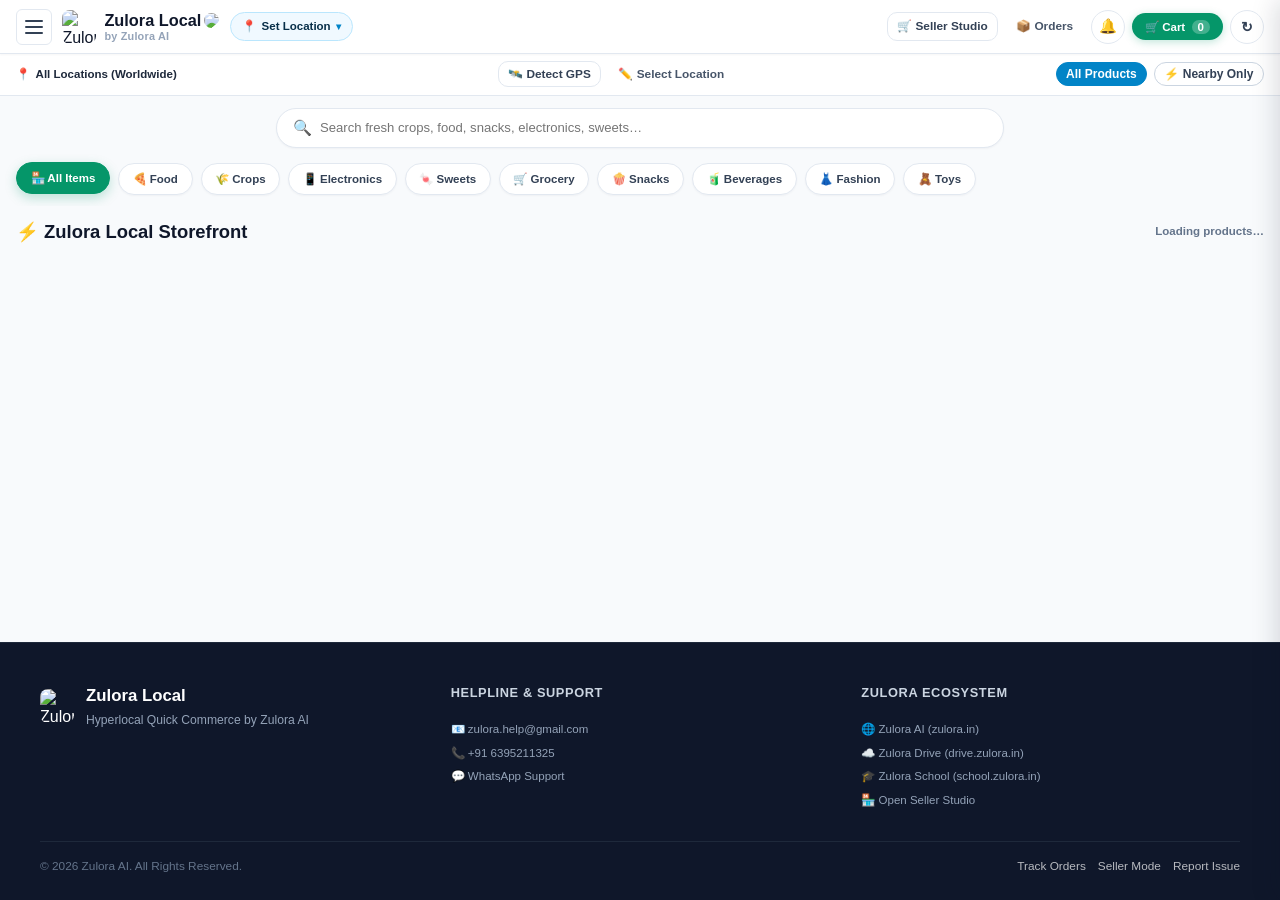
==== commit 27e45457: "feat: enforce browserLocalPersistence, safe account modal replacing x logout, fix seller products co" ====
--- a/index.html
+++ b/index.html
@@ -110,8 +110,8 @@
         🔔 <span id="notifBadge" class="hidden">0</span>
       </button>
 
-      <!-- Clean Sign-In Button -->
-      <button id="authBtn" class="btn btn-primary btn-sm">
+      <!-- Clean Sign-In Button (hidden by default to prevent flash on reload) -->
+      <button id="authBtn" class="btn btn-primary btn-sm hidden">
         <svg xmlns="http://www.w3.org/2000/svg" viewBox="0 0 48 48" width="15" height="15" style="margin-right:3px;">
           <path fill="#4285F4" d="M24 9.5c3.1 0 5.8 1.1 8 2.9l5.9-5.9C34.4 3.5 29.5 1.5 24 1.5 14.9 1.5 7.2 7.1 4 15l6.9 5.4C12.5 13.6 17.8 9.5 24 9.5z"/>
           <path fill="#34A853" d="M46.5 24c0-1.6-.1-3.1-.4-4.5H24v8.5h12.7c-.6 3-2.3 5.5-4.8 7.2l7.4 5.7C43.4 36.9 46.5 30.9 46.5 24z"/>
@@ -121,10 +121,13 @@
         Sign In
       </button>
 
-      <div id="userMenu" class="user-menu hidden" style="display:flex;align-items:center;gap:0.4rem;">
-        <img id="userAvatar" src="" alt="Avatar" style="width:28px;height:28px;border-radius:50%;object-fit:cover;border:1.5px solid var(--azure-500);" />
-        <span id="userName" style="font-size:0.78rem;font-weight:700;"></span>
-        <button id="signOutBtn" class="btn btn-ghost btn-sm" title="Sign Out">✕</button>
+      <!-- Safe Account Pill Button (Clicking opens Account Modal, NEVER accidental logout) -->
+      <div id="userMenu" class="user-menu hidden" style="display:flex;align-items:center;">
+        <button id="btnUserAccount" class="nav-account-btn" aria-label="Open Account Menu" style="display:flex;align-items:center;gap:0.45rem;padding:0.25rem 0.65rem;border-radius:var(--radius-full);border:1.5px solid var(--azure-200);background:var(--pearl-glass);cursor:pointer;transition:all var(--transition-fast);">
+          <img id="userAvatar" src="" alt="Avatar" style="width:24px;height:24px;border-radius:50%;object-fit:cover;border:1.5px solid var(--azure-500);" />
+          <span id="userName" style="font-size:0.78rem;font-weight:700;color:var(--slate-800);max-width:90px;white-space:nowrap;overflow:hidden;text-overflow:ellipsis;"></span>
+          <span style="font-size:0.65rem;color:var(--slate-400);">▾</span>
+        </button>
       </div>
 
       <!-- Quick Nav Cart Button -->
@@ -492,6 +495,65 @@
   </div>
 
   <!-- ═══════════════════════════════════════════════
+       USER ACCOUNT MODAL (Safe Account Info & Logout)
+  ═══════════════════════════════════════════════ -->
+  <div id="userAccountModal" class="modal-overlay" role="dialog" aria-modal="true" aria-label="My Account">
+    <div class="modal-box" style="max-width:420px;border-radius:var(--radius-xl);overflow:hidden;">
+      <div class="modal-header" style="background:var(--slate-50);border-bottom:1px solid var(--slate-200);padding:1rem 1.25rem;">
+        <div style="display:flex;align-items:center;gap:0.75rem;">
+          <img id="modalAccountAvatar" src="https://i.postimg.cc/V621Yk7C/IMG-20260531-172651.jpg" alt="User Avatar" style="width:44px;height:44px;border-radius:50%;object-fit:cover;border:2px solid var(--azure-500);box-shadow:var(--shadow-sm);" />
+          <div>
+            <div id="modalAccountName" style="font-size:1rem;font-weight:700;color:var(--slate-900);">Shopper Account</div>
+            <div id="modalAccountEmail" style="font-size:0.78rem;color:var(--slate-500);">shopper@example.com</div>
+          </div>
+        </div>
+        <button id="btnCloseAccountModal" class="btn btn-icon" aria-label="Close Account Menu" style="font-size:1.1rem;cursor:pointer;">✕</button>
+      </div>
+
+      <div class="modal-body" style="padding:1.25rem;display:flex;flex-direction:column;gap:0.75rem;">
+        <!-- Quick Links -->
+        <a href="./orders.html" class="account-menu-link" style="display:flex;align-items:center;justify-content:space-between;padding:0.85rem 1rem;background:var(--azure-50);border:1px solid var(--azure-200);border-radius:var(--radius-lg);text-decoration:none;color:var(--azure-900);font-weight:600;font-size:0.9rem;transition:all 0.2s;">
+          <div style="display:flex;align-items:center;gap:0.6rem;">
+            <span style="font-size:1.25rem;">📦</span>
+            <div>
+              <div>My Orders & Live Tracker</div>
+              <div style="font-size:0.72rem;font-weight:400;color:var(--slate-500);">Status, direct seller calls & receipts</div>
+            </div>
+          </div>
+          <span style="font-size:0.9rem;color:var(--azure-600);">➔</span>
+        </a>
+
+        <a href="./seller.html" class="account-menu-link" style="display:flex;align-items:center;justify-content:space-between;padding:0.85rem 1rem;background:var(--emerald-50);border:1px solid var(--emerald-200);border-radius:var(--radius-lg);text-decoration:none;color:var(--emerald-900);font-weight:600;font-size:0.9rem;transition:all 0.2s;">
+          <div style="display:flex;align-items:center;gap:0.6rem;">
+            <span style="font-size:1.25rem;">🏪</span>
+            <div>
+              <div>Seller Studio</div>
+              <div style="font-size:0.72rem;font-weight:400;color:var(--slate-500);">Manage shop, products & orders</div>
+            </div>
+          </div>
+          <span style="font-size:0.9rem;color:var(--emerald-600);">➔</span>
+        </a>
+
+        <!-- Location shortcut -->
+        <button id="btnAccountChangeLocation" class="btn btn-ghost" style="display:flex;align-items:center;justify-content:space-between;padding:0.75rem 1rem;border:1px solid var(--slate-200);border-radius:var(--radius-lg);text-align:left;cursor:pointer;width:100%;">
+          <div style="display:flex;align-items:center;gap:0.6rem;">
+            <span style="font-size:1.1rem;">📍</span>
+            <div style="font-size:0.84rem;color:var(--slate-700);font-weight:600;">Change Delivery Location</div>
+          </div>
+          <span style="font-size:0.8rem;color:var(--slate-400);">Edit</span>
+        </button>
+
+        <div style="border-top:1px solid var(--slate-200);margin-top:0.5rem;padding-top:0.75rem;">
+          <!-- Prominent Confirmed Sign Out Button -->
+          <button id="modalAccountSignOutBtn" class="btn btn-block" style="background:var(--rose-50);border:1.5px solid var(--rose-200);color:var(--rose-700);font-weight:700;padding:0.75rem;border-radius:var(--radius-lg);cursor:pointer;display:flex;align-items:center;justify-content:center;gap:0.5rem;transition:all 0.2s;">
+            🚪 Sign Out of Zulora
+          </button>
+        </div>
+      </div>
+    </div>
+  </div>
+
+  <!-- ═══════════════════════════════════════════════
        FLOATING CART BAR
   ═══════════════════════════════════════════════ -->
   <div id="floatingCartBar" class="floating-cart-bar hidden" role="complementary" aria-label="Cart summary">
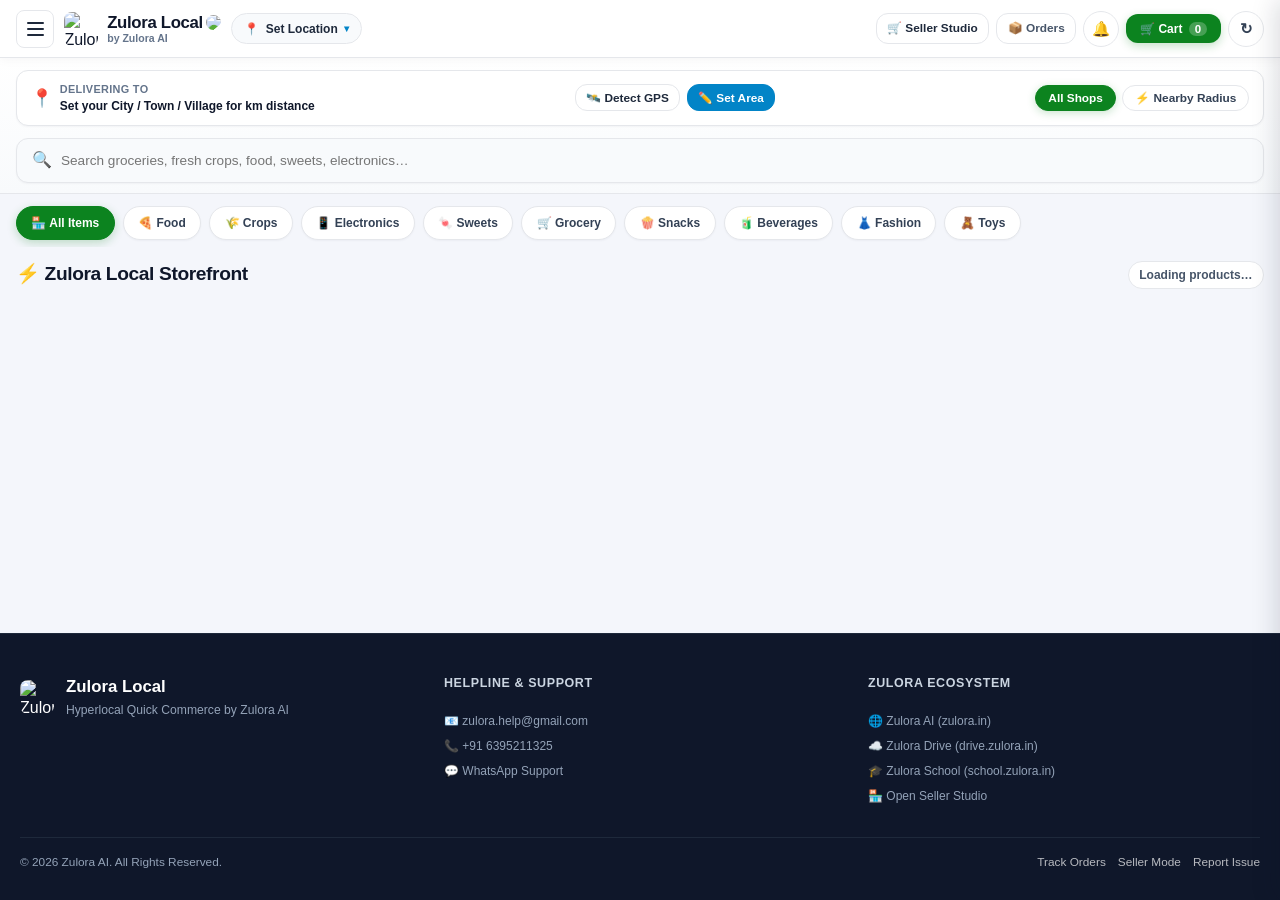
==== commit 2ca4c2f3: "feat(ui,checkout,seller): Zomato/Blinkit redesign, dynamic UPI QR, authorized seller onboarding, loc" ====
--- a/index.html
+++ b/index.html
@@ -158,40 +158,45 @@
   </div>
 
   <!-- ═══════════════════════════════════════════════
-       LOCATION BANNER & SELECTOR
-  ═══════════════════════════════════════════════ -->
-  <div class="location-banner">
-    <div class="location-info">
-      <span class="location-pin">📍</span>
-      <span id="locationTownText" class="location-town">All Locations (Worldwide)</span>
-    </div>
-    <div class="location-controls">
-      <button id="btnDetectGps" class="btn btn-secondary btn-sm">🛰️ Detect GPS</button>
-      <button id="btnManualLocation" class="btn btn-ghost btn-sm">✏️ Select Location</button>
-    </div>
-    <div class="location-filter">
-      <button id="filterAllBtn" class="filter-btn active" style="font-size:0.75rem;padding:0.25rem 0.6rem;border-radius:var(--radius-full);border:1px solid var(--azure-500);background:var(--azure-500);color:#fff;cursor:pointer;">All Products</button>
-      <button id="filterNearbyBtn" class="filter-btn" style="font-size:0.75rem;padding:0.25rem 0.6rem;border-radius:var(--radius-full);border:1px solid var(--slate-300);background:#fff;color:var(--slate-700);cursor:pointer;">⚡ Nearby Only</button>
-    </div>
-  </div>
-
-  <!-- ═══════════════════════════════════════════════
-       SEARCH HERO & LIVE SUGGESTIONS
-  ═══════════════════════════════════════════════ -->
-  <section class="search-hero" aria-label="Product Search">
-    <div class="search-wrapper">
-      <span class="search-icon" aria-hidden="true">🔍</span>
-      <input
-        type="search"
-        id="searchInput"
-        class="search-input"
-        placeholder="Search fresh crops, food, snacks, electronics, sweets…"
-        autocomplete="off"
-        aria-label="Search products"
-      />
-    </div>
-    <!-- Live suggestions list dropdown -->
-    <div id="searchSuggestions" class="search-suggestions"></div>
+       ZOMATO / BLINKIT DISCOVERY HERO & LOCATION BAR
+  ═══════════════════════════════════════════════ -->
+  <section class="storefront-hero" aria-label="Area Discovery and Search">
+    <div class="storefront-hero-inner">
+      <div id="locationBanner" class="location-banner">
+        <div class="location-info">
+          <span class="location-pin" style="font-size:1.1rem;">📍</span>
+          <div style="min-width:0;">
+            <div style="font-size:0.68rem;color:var(--slate-500);font-weight:700;text-transform:uppercase;letter-spacing:0.03em;">Delivering to</div>
+            <span id="locationTownText" class="location-town">Set your City / Town / Village for km distance</span>
+          </div>
+        </div>
+        <div class="location-controls">
+          <button id="btnDetectGps" class="btn btn-secondary btn-sm">🛰️ Detect GPS</button>
+          <button id="btnManualLocation" class="btn btn-primary btn-sm">✏️ Set Area</button>
+        </div>
+        <div class="location-filter">
+          <button id="filterAllBtn" class="filter-btn active">All Shops</button>
+          <button id="filterNearbyBtn" class="filter-btn">⚡ Nearby Radius</button>
+        </div>
+      </div>
+
+      <!-- SEARCH HERO & LIVE SUGGESTIONS -->
+      <div class="search-hero" aria-label="Product Search">
+        <div class="search-wrapper">
+          <span class="search-icon" aria-hidden="true">🔍</span>
+          <input
+            type="search"
+            id="searchInput"
+            class="search-input"
+            placeholder="Search groceries, fresh crops, food, sweets, electronics…"
+            autocomplete="off"
+            aria-label="Search products"
+          />
+        </div>
+        <!-- Live suggestions list dropdown -->
+        <div id="searchSuggestions" class="search-suggestions"></div>
+      </div>
+    </div>
   </section>
 
   <!-- ═══════════════════════════════════════════════
@@ -279,8 +284,9 @@
       <ul class="menu-nav-list">
         <li><button type="button" id="menuItemLocation" class="menu-nav-item"><span class="menu-item-icon">📍</span> Location Settings</button></li>
         <li><button type="button" id="menuItemSettings" class="menu-nav-item"><span class="menu-item-icon">⚙️</span> App & Notification Settings</button></li>
+        <li><button type="button" id="menuItemPolicy" class="menu-nav-item"><span class="menu-item-icon">📋</span> Zulora Local Policy</button></li>
+        <li><button type="button" id="menuItemTerms" class="menu-nav-item"><span class="menu-item-icon">📜</span> Terms & Conditions</button></li>
         <li><button type="button" id="menuItemAbout" class="menu-nav-item"><span class="menu-item-icon">ℹ️</span> About Us (Zulora AI)</button></li>
-        <li><button type="button" id="menuItemTerms" class="menu-nav-item"><span class="menu-item-icon">📜</span> Terms & Conditions</button></li>
       </ul>
 
       <div class="menu-section-label">Zulora Ecosystem</div>
@@ -361,7 +367,7 @@
         <h4 style="font-weight:800;color:var(--azure-900);margin:0 0 0.35rem;">3. Minimum Order, Distance &amp; Weight Pricing</h4>
         <p style="margin-bottom:0.75rem;">
           • <strong>Minimum Order:</strong> ₹50 per store order.<br/>
-          • <strong>Distance Charge:</strong> ₹15 per km from store to customer location.<br/>
+          • <strong>Distance Charge:</strong> ₹15 per km from store to customer location (or seller's custom rate).<br/>
           • <strong>Weight Surcharge:</strong> First 2 kg free of extra weight charge; for extra weight above 2 kg, ₹10 per km is charged for the extra weight tier.
         </p>
 
@@ -378,74 +384,290 @@
   </div>
 
   <!-- ═══════════════════════════════════════════════
-       SETTINGS MODAL — Expanded v2
+       ZULORA LOCAL POLICY & GUIDELINES MODAL
+  ═══════════════════════════════════════════════ -->
+  <div id="policyModal" class="modal-overlay" role="dialog" aria-modal="true" aria-label="Zulora Local Policy">
+    <div class="modal-box" style="max-width:580px;">
+      <div class="modal-header">
+        <h3 style="font-size:1.1rem;font-weight:800;color:var(--slate-900);">📋 Zulora Local Policy &amp; Guidelines</h3>
+        <button id="btnClosePolicyModal" class="btn btn-icon" aria-label="Close">✕</button>
+      </div>
+      <div class="modal-body" style="font-size:0.84rem;line-height:1.6;color:var(--slate-700);max-height:68vh;overflow-y:auto;padding-right:0.5rem;">
+        <h4 style="font-weight:800;color:var(--azure-900);margin:0 0 0.35rem;">1. Platform Mission &amp; 100% Free Architecture</h4>
+        <p style="margin-bottom:0.75rem;">Zulora Local is built by Zulora AI as a free, open, hyperlocal software platform powering local neighbourhood merchants, grocery shops, and crop farmers. Operating on a 100% free static architecture (Vercel + Firebase Spark + Cloudinary), we do not charge buyer platform fees, convenience fees, or inflated commissions.</p>
+
+        <h4 style="font-weight:800;color:var(--azure-900);margin:0 0 0.35rem;">2. Merchant Self-Delivery Model</h4>
+        <p style="margin-bottom:0.75rem;">Every order is delivered directly by the merchant or their trusted local runner. Zulora Local operates as a software link, not an employer of riders. This allows customers to receive fresh produce directly from local neighbourhood shops with complete transparency.</p>
+
+        <h4 style="font-weight:800;color:var(--azure-900);margin:0 0 0.35rem;">3. Fair Hyperlocal Pricing &amp; Distance Rules</h4>
+        <p style="margin-bottom:0.75rem;">
+          • <strong>Minimum Order Value:</strong> Strictly ₹50 per store to protect sellers against unviable tiny trips.<br/>
+          • <strong>Distance Rate:</strong> ₹15 per km by default (merchants may customize from ₹5/km to ₹100/km in Seller Studio).<br/>
+          • <strong>Weight Allowance:</strong> First 2 kg free of extra weight charge; above 2 kg, an extra weight tier of ₹10/km per additional kg is charged to compensate the delivery person fairly.
+        </p>
+
+        <h4 style="font-weight:800;color:var(--azure-900);margin:0 0 0.35rem;">4. Direct UPI &amp; Cash on Delivery (COD) Transparency</h4>
+        <p style="margin-bottom:0.75rem;">Zero third-party payment gateway cuts. When a customer chooses Direct UPI, they scan the merchant's exact QR code or copy the seller's UPI ID, sending money directly to the merchant's account. Cash on Delivery is paid in hand upon delivery.</p>
+
+        <h4 style="font-weight:800;color:var(--azure-900);margin:0 0 0.35rem;">5. Order Lifecycle, Live Tracking &amp; Cancellation</h4>
+        <p style="margin-bottom:0.75rem;">
+          • <strong>Live Stepper:</strong> Track real-time progress: Placed ➔ Confirmed by Merchant ➔ Packed / Out for Delivery ➔ Delivered.<br/>
+          • <strong>5-Minute Cancellation:</strong> Buyers can cancel any order within 5 minutes of placement directly on My Orders before packing begins.<br/>
+          • <strong>Delivery Verification:</strong> Buyers confirm delivery receipt with one click upon inspecting their order.
+        </p>
+
+        <h4 style="font-weight:800;color:var(--azure-900);margin:0 0 0.35rem;">6. Anti-Counterfeit &amp; Zero Fake Products Policy</h4>
+        <p style="margin-bottom:0.75rem;">Zero seed or demo products are tolerated. Every product listed must be in actual physical stock with truthful pricing, weight, and description. Violation leads to immediate suspension by Supreme Admin.</p>
+
+        <h4 style="font-weight:800;color:var(--azure-900);margin:0 0 0.35rem;">7. Supreme Admin Verification &amp; Support</h4>
+        <p style="margin-bottom:0.75rem;">Stores verified by Supreme Admin (<strong>zulora.help@gmail.com</strong>) receive an inline verified blue-tick badge. For any delivery queries, refunds, or issues, contact:</p>
+        <div style="background:#f1f5f9;padding:0.65rem 0.85rem;border-radius:var(--radius-md);border-left:4px solid var(--azure-600);font-size:0.82rem;">
+          📧 Email: <a href="mailto:zulora.help@gmail.com" style="color:var(--azure-700);font-weight:700;">zulora.help@gmail.com</a><br/>
+          📞 Helpline &amp; WhatsApp: <a href="tel:+916395211325" style="color:var(--azure-700);font-weight:700;">+91 6395211325</a>
+        </div>
+      </div>
+      <div class="modal-footer" style="display:flex;justify-content:flex-end;">
+        <button id="btnAgreePolicy" class="btn btn-primary">Understood &amp; Accept Policy ✓</button>
+      </div>
+    </div>
+  </div>
+
+  <!-- ═══════════════════════════════════════════════
+       SETTINGS MODAL — Expanded Organized v3
   ═══════════════════════════════════════════════ -->
   <div id="settingsModal" class="modal-overlay" role="dialog" aria-modal="true" aria-label="Settings">
-    <div class="modal-box" style="max-width:500px;">
+    <div class="modal-box" style="max-width:560px;">
       <div class="modal-header">
-        <h3 style="font-size:1.1rem;font-weight:800;color:var(--slate-900);">⚙️ App Settings</h3>
+        <h3 style="font-size:1.1rem;font-weight:800;color:var(--slate-900);">⚙️ Settings &amp; Seller Registration</h3>
         <button id="btnCloseSettingsModal" class="btn btn-icon" aria-label="Close">✕</button>
       </div>
-      <div class="modal-body" style="font-size:0.85rem;color:var(--slate-700);padding:0 1rem 1rem;">
-
-        <!-- Account & Profile -->
-        <div style="margin-bottom:1.1rem;padding-top:0.75rem;">
-          <h4 style="font-size:0.9rem;font-weight:800;margin-bottom:0.35rem;color:var(--azure-800);">👤 Account &amp; Profile</h4>
-          <p style="font-size:0.8rem;color:var(--slate-500);margin-bottom:0.4rem;">Signed in via Google. No passwords. No SMS OTP.</p>
-          <a href="./seller.html" class="btn btn-secondary btn-sm" style="display:inline-flex;align-items:center;gap:0.3rem;">
-            🏪 Open Seller Studio / My Shop
-          </a>
-        </div>
-
-        <!-- Notification Preferences -->
-        <div style="margin-bottom:1.1rem;border-top:1px solid var(--slate-100);padding-top:0.9rem;">
-          <h4 style="font-size:0.9rem;font-weight:800;margin-bottom:0.35rem;color:var(--azure-800);">🔔 Notification Preferences</h4>
-          <p style="font-size:0.8rem;color:var(--slate-500);margin-bottom:0.5rem;">Get live order updates, cart reminders, and local deal alerts in your browser.</p>
-          <button id="btnSettingsEnablePush" class="btn btn-primary btn-sm" style="margin-bottom:0.4rem;">
-            Enable Browser Push Notifications
-          </button>
-        </div>
-
-        <!-- Location & Address -->
-        <div style="margin-bottom:1.1rem;border-top:1px solid var(--slate-100);padding-top:0.9rem;">
-          <h4 style="font-size:0.9rem;font-weight:800;margin-bottom:0.35rem;color:var(--azure-800);">📍 Location &amp; Delivery Address</h4>
-          <p style="font-size:0.8rem;color:var(--slate-500);margin-bottom:0.5rem;" id="settingsLocationDesc">Current: All Locations (Worldwide)</p>
-          <button id="btnSettingsChangeLocation" class="btn btn-secondary btn-sm">✏️ Update Location &amp; Address</button>
-        </div>
-
-        <!-- Zulora Ecosystem -->
-        <div style="margin-bottom:1.1rem;border-top:1px solid var(--slate-100);padding-top:0.9rem;">
-          <h4 style="font-size:0.9rem;font-weight:800;margin-bottom:0.5rem;color:var(--azure-800);">🌐 Zulora Ecosystem</h4>
-          <div style="display:flex;flex-direction:column;gap:0.3rem;">
-            <a href="https://zulora.in" target="_blank" rel="noopener noreferrer" style="font-size:0.82rem;color:var(--azure-700);font-weight:700;">🤖 Zulora AI — zulora.in ↗</a>
-            <a href="https://drive.zulora.in" target="_blank" rel="noopener noreferrer" style="font-size:0.82rem;color:var(--azure-700);font-weight:700;">☁️ Zulora Cloud Drive — drive.zulora.in ↗</a>
-            <a href="https://school.zulora.in" target="_blank" rel="noopener noreferrer" style="font-size:0.82rem;color:var(--azure-700);font-weight:700;">🎓 Zulora School — school.zulora.in ↗</a>
-          </div>
-        </div>
-
-        <!-- About Zulora Local -->
-        <div style="margin-bottom:1.1rem;border-top:1px solid var(--slate-100);padding-top:0.9rem;">
-          <h4 style="font-size:0.9rem;font-weight:800;margin-bottom:0.35rem;color:var(--azure-800);">ℹ️ About Zulora Local</h4>
-          <p style="font-size:0.8rem;color:var(--slate-500);line-height:1.5;">Version 3.0 • 100% free on Vercel + Firebase Spark + Cloudinary. Built by Zulora AI to empower neighbourhood merchants.</p>
-        </div>
-
-        <!-- Terms & Conditions -->
-        <div style="margin-bottom:1.1rem;border-top:1px solid var(--slate-100);padding-top:0.9rem;">
-          <h4 style="font-size:0.9rem;font-weight:800;margin-bottom:0.35rem;color:var(--azure-800);">📜 Terms &amp; Conditions</h4>
-          <button class="btn btn-ghost btn-sm" onclick="document.getElementById('settingsModal').classList.remove('open');window.openTermsModal();">
-            Read Terms &amp; Conditions →
-          </button>
-        </div>
-
-        <!-- Helpline -->
-        <div style="border-top:1px solid var(--slate-100);padding-top:0.9rem;margin-bottom:0.5rem;">
-          <h4 style="font-size:0.9rem;font-weight:800;margin-bottom:0.5rem;color:var(--azure-800);">📞 Helpline &amp; Support</h4>
-          <div style="display:flex;flex-direction:column;gap:0.3rem;">
-            <a href="mailto:zulora.help@gmail.com" style="font-size:0.82rem;color:var(--azure-700);font-weight:700;">📧 zulora.help@gmail.com</a>
-            <a href="tel:+916395211325" style="font-size:0.82rem;color:var(--azure-700);font-weight:700;">📞 +91 6395211325</a>
-            <a href="https://wa.me/916395211325" target="_blank" rel="noopener noreferrer" style="font-size:0.82rem;color:var(--emerald-700);font-weight:700;">💬 WhatsApp Support ↗</a>
-          </div>
-        </div>
+
+      <!-- Organized Section Tabs -->
+      <div class="settings-tabs" id="settingsTabs" role="tablist">
+        <button type="button" class="settings-tab-btn active" data-tab="profile">👤 Profile &amp; Address</button>
+        <button type="button" class="settings-tab-btn" data-tab="seller">🏪 Become a Seller</button>
+        <button type="button" class="settings-tab-btn" data-tab="orders">🔔 Orders &amp; Alerts</button>
+        <button type="button" class="settings-tab-btn" data-tab="help">💬 Feedback &amp; Policy</button>
+      </div>
+
+      <div class="modal-body" style="font-size:0.85rem;color:var(--slate-700);">
+
+        <!-- TAB 1: Profile & Saved Delivery Address -->
+        <div class="settings-tab-panel active" data-panel="profile">
+          <div class="settings-card">
+            <h4 style="font-size:0.9rem;font-weight:800;margin-bottom:0.35rem;color:var(--azure-800);">👤 Account &amp; Saved Checkout Info</h4>
+            <p style="font-size:0.78rem;color:var(--slate-500);margin-bottom:0.75rem;" id="settingsAuthStatusDesc">
+              Saved details automatically pre-fill Complete Your Order at checkout.
+            </p>
+            <div style="display:grid;grid-template-columns:1fr 1fr;gap:0.6rem;margin-bottom:0.65rem;">
+              <div>
+                <label style="font-size:0.74rem;font-weight:700;display:block;margin-bottom:0.2rem;">Full Name</label>
+                <input id="setProfileName" type="text" class="form-input" placeholder="Your name" />
+              </div>
+              <div>
+                <label style="font-size:0.74rem;font-weight:700;display:block;margin-bottom:0.2rem;">Mobile Phone</label>
+                <input id="setProfilePhone" type="tel" class="form-input" placeholder="10-digit mobile" />
+              </div>
+            </div>
+            <div style="display:grid;grid-template-columns:1fr 1fr;gap:0.6rem;margin-bottom:0.65rem;">
+              <div>
+                <label style="font-size:0.74rem;font-weight:700;display:block;margin-bottom:0.2rem;">City / Town / Village</label>
+                <input id="setProfileTown" type="text" class="form-input" placeholder="e.g. Haldwani" />
+              </div>
+              <div>
+                <label style="font-size:0.74rem;font-weight:700;display:block;margin-bottom:0.2rem;">State / Region</label>
+                <input id="setProfileState" type="text" class="form-input" placeholder="e.g. Uttarakhand" />
+              </div>
+            </div>
+            <div style="margin-bottom:0.75rem;">
+              <label style="font-size:0.74rem;font-weight:700;display:block;margin-bottom:0.2rem;">Street / House No. / Landmark</label>
+              <input id="setProfileStreet" type="text" class="form-input" placeholder="House no, street, landmark" />
+            </div>
+            <div style="display:flex;gap:0.5rem;flex-wrap:wrap;align-items:center;">
+              <button type="button" id="btnSettingsSaveProfile" class="btn btn-success btn-sm">💾 Save Profile &amp; Address</button>
+              <button type="button" id="btnSettingsChangeLocation" class="btn btn-secondary btn-sm">🛰️ Set / Detect GPS</button>
+            </div>
+            <p style="font-size:0.74rem;color:var(--slate-500);margin-top:0.55rem;" id="settingsLocationDesc">Current: All Locations</p>
+          </div>
+        </div>
+
+        <!-- TAB 2: Become an Authorized Seller -->
+        <div class="settings-tab-panel" data-panel="seller">
+          <div id="settingsSellerGatePrompt" class="settings-card hidden" style="text-align:center;">
+            <div style="font-size:2rem;margin-bottom:0.35rem;">🔐</div>
+            <h4 style="font-weight:800;margin-bottom:0.3rem;">Sign In Required</h4>
+            <p style="font-size:0.8rem;color:var(--slate-500);margin-bottom:0.75rem;">Sign in with Google first to register as an Authorized Seller on Zulora Local.</p>
+            <button type="button" id="btnSettingsSellerSignIn" class="btn btn-primary btn-sm">Sign in with Google</button>
+          </div>
+
+          <div id="settingsSellerActiveBox" class="settings-card hidden" style="background:var(--emerald-50);border-color:var(--emerald-200);">
+            <div style="display:flex;align-items:center;justify-content:space-between;flex-wrap:wrap;gap:0.5rem;margin-bottom:0.5rem;">
+              <strong style="font-size:0.95rem;color:var(--emerald-800);display:flex;align-items:center;gap:0.3rem;">
+                ✓ Authorized Seller Active
+                <span id="settingsSellerVerifiedBadge" class="hidden">
+                  <img src="https://i.postimg.cc/MZVr9JS2/LS20260530205459.png" alt="✓" class="verified-badge-sm" />
+                </span>
+              </strong>
+              <span id="settingsSellerHandleDisp" style="font-size:0.76rem;color:var(--azure-700);font-weight:700;"></span>
+            </div>
+            <p id="settingsSellerShopSummary" style="font-size:0.8rem;color:var(--slate-700);margin-bottom:0.75rem;"></p>
+            <a href="./seller.html" class="btn btn-success btn-sm">🏪 Open Seller Studio &amp; Upload Products →</a>
+          </div>
+
+          <form id="settingsBecomeSellerForm" class="settings-card">
+            <h4 style="font-size:0.92rem;font-weight:800;margin-bottom:0.25rem;color:var(--azure-800);">🏪 Become an Authorized Seller</h4>
+            <p style="font-size:0.76rem;color:var(--slate-500);margin-bottom:0.75rem;">
+              Register your neighbourhood store to unlock Seller Studio, product uploads, and direct customer orders.
+            </p>
+            <div style="display:grid;grid-template-columns:1fr 1fr;gap:0.6rem;margin-bottom:0.6rem;">
+              <div>
+                <label style="font-size:0.74rem;font-weight:700;display:block;margin-bottom:0.2rem;">Shop Name *</label>
+                <input id="regShopName" type="text" class="form-input" placeholder="e.g. Sharma Fresh Mart" required />
+              </div>
+              <div>
+                <label style="font-size:0.74rem;font-weight:700;display:block;margin-bottom:0.2rem;">@Handle *</label>
+                <input id="regShopHandle" type="text" class="form-input" placeholder="e.g. sharma_mart" required />
+              </div>
+              <div>
+                <label style="font-size:0.74rem;font-weight:700;display:block;margin-bottom:0.2rem;">Town / City *</label>
+                <input id="regShopCity" type="text" class="form-input" placeholder="e.g. Haldwani" required />
+              </div>
+              <div>
+                <label style="font-size:0.74rem;font-weight:700;display:block;margin-bottom:0.2rem;">State *</label>
+                <input id="regShopState" type="text" class="form-input" placeholder="e.g. Uttarakhand" required />
+              </div>
+              <div>
+                <label style="font-size:0.74rem;font-weight:700;display:block;margin-bottom:0.2rem;">Phone / WhatsApp *</label>
+                <input id="regShopPhone" type="tel" class="form-input" placeholder="10-digit mobile" required />
+              </div>
+              <div>
+                <label style="font-size:0.74rem;font-weight:700;display:block;margin-bottom:0.2rem;">UPI ID (for QR Pay)</label>
+                <input id="regShopUpi" type="text" class="form-input" placeholder="e.g. shop@okicici" />
+              </div>
+              <div>
+                <label style="font-size:0.74rem;font-weight:700;display:block;margin-bottom:0.2rem;">Delivery Radius (km)</label>
+                <input id="regShopRadius" type="number" class="form-input" value="5" min="1" max="50" step="0.5" />
+              </div>
+              <div>
+                <label style="font-size:0.74rem;font-weight:700;display:block;margin-bottom:0.2rem;">Category</label>
+                <select id="regShopCategory" class="form-input">
+                  <option value="Grocery">Grocery</option>
+                  <option value="Food">Food</option>
+                  <option value="Crops">Crops</option>
+                  <option value="Sweets">Sweets</option>
+                  <option value="Electronics">Electronics</option>
+                  <option value="Fashion">Fashion</option>
+                  <option value="Toys">Toys</option>
+                  <option value="Mixed">Mixed / General</option>
+                </select>
+              </div>
+            </div>
+            <div style="display:flex;align-items:center;gap:0.5rem;flex-wrap:wrap;margin-bottom:0.7rem;">
+              <button type="button" id="btnRegShopGps" class="btn btn-secondary btn-sm">🛰️ Capture Shop GPS</button>
+              <span id="regShopGpsStatus" style="font-size:0.73rem;color:var(--slate-500);">Recommended for exact km distance</span>
+            </div>
+            <label style="display:flex;align-items:flex-start;gap:0.5rem;font-size:0.76rem;color:var(--slate-700);margin-bottom:0.8rem;cursor:pointer;">
+              <input type="checkbox" id="regShopAgree" required style="margin-top:2px;" />
+              <span>I accept the Zulora Local Seller Compliance &amp; Terms Agreement (accurate stock, self-delivery, 3% delivered GMV commission, zero prohibited/fake items).</span>
+            </label>
+            <button type="submit" id="btnSubmitAuthorizedSeller" class="btn btn-success btn-block" style="font-weight:800;">
+              ✓ Register as Authorized Seller
+            </button>
+          </form>
+        </div>
+
+        <!-- TAB 3: Orders & Notification Preferences -->
+        <div class="settings-tab-panel" data-panel="orders">
+          <div class="settings-card">
+            <h4 style="font-size:0.9rem;font-weight:800;margin-bottom:0.45rem;color:var(--azure-800);">🛍️ Order &amp; Checkout Preferences</h4>
+            <div style="margin-bottom:0.65rem;">
+              <label style="font-size:0.76rem;font-weight:700;display:block;margin-bottom:0.25rem;">Default Payment Mode</label>
+              <select id="prefDefaultPayment" class="form-input">
+                <option value="UPI">💳 Direct UPI (Auto QR &amp; UPI App)</option>
+                <option value="COD">💵 Cash on Delivery (COD)</option>
+              </select>
+            </div>
+            <label style="display:flex;align-items:center;gap:0.45rem;font-size:0.8rem;cursor:pointer;">
+              <input type="checkbox" id="prefAutoFillCheckout" checked />
+              <span>Auto-fill saved address, town, state &amp; phone at checkout</span>
+            </label>
+          </div>
+
+          <div class="settings-card">
+            <h4 style="font-size:0.9rem;font-weight:800;margin-bottom:0.35rem;color:var(--azure-800);">🔔 Notification Preferences</h4>
+            <p style="font-size:0.78rem;color:var(--slate-500);margin-bottom:0.55rem;">Get live order updates, cart reminders, and local deal alerts.</p>
+            <button type="button" id="btnSettingsEnablePush" class="btn btn-primary btn-sm" style="margin-bottom:0.65rem;">
+              Enable Browser Push Notifications
+            </button>
+            <div style="display:flex;flex-direction:column;gap:0.45rem;font-size:0.8rem;color:var(--slate-700);">
+              <label style="display:flex;align-items:center;gap:0.4rem;cursor:pointer;">
+                <input type="checkbox" id="prefOrderNotifs" checked />
+                <span>📦 Live Order Placement &amp; Delivery Updates</span>
+              </label>
+              <label style="display:flex;align-items:center;gap:0.4rem;cursor:pointer;">
+                <input type="checkbox" id="prefCartReminders" checked />
+                <span>🛒 Cart &amp; Checkout Item Reminders</span>
+              </label>
+              <label style="display:flex;align-items:center;gap:0.4rem;cursor:pointer;">
+                <input type="checkbox" id="prefLocalDeals" checked />
+                <span>🌾 Neighbourhood Deals &amp; Store Updates</span>
+              </label>
+            </div>
+          </div>
+        </div>
+
+        <!-- TAB 4: Feedback, Policy & Helpline -->
+        <div class="settings-tab-panel" data-panel="help">
+          <form id="settingsFeedbackForm" class="settings-card">
+            <h4 style="font-size:0.9rem;font-weight:800;margin-bottom:0.3rem;color:var(--azure-800);">💬 Send Customer / Seller Feedback</h4>
+            <p style="font-size:0.76rem;color:var(--slate-500);margin-bottom:0.6rem;">Help Zulora AI improve your hyperlocal experience.</p>
+            <div style="display:grid;grid-template-columns:1fr 1fr;gap:0.55rem;margin-bottom:0.55rem;">
+              <div>
+                <label style="font-size:0.74rem;font-weight:700;display:block;margin-bottom:0.2rem;">Rating</label>
+                <select id="fbRating" class="form-input">
+                  <option value="5">⭐⭐⭐⭐⭐ (5 - Excellent)</option>
+                  <option value="4">⭐⭐⭐⭐ (4 - Good)</option>
+                  <option value="3">⭐⭐⭐ (3 - Okay)</option>
+                  <option value="2">⭐⭐ (2 - Needs Work)</option>
+                  <option value="1">⭐ (1 - Poor)</option>
+                </select>
+              </div>
+              <div>
+                <label style="font-size:0.74rem;font-weight:700;display:block;margin-bottom:0.2rem;">Topic</label>
+                <select id="fbCategory" class="form-input">
+                  <option value="Buyer Experience">Buyer Experience</option>
+                  <option value="Seller Studio">Seller Studio</option>
+                  <option value="Delivery & Pricing">Delivery &amp; Pricing</option>
+                  <option value="Bug / Issue">Bug / Issue</option>
+                </select>
+              </div>
+            </div>
+            <textarea id="fbMessage" rows="2" class="form-input" placeholder="Share your feedback or issue…" required style="margin-bottom:0.6rem;"></textarea>
+            <button type="submit" class="btn btn-primary btn-sm">Submit Feedback ✓</button>
+          </form>
+
+          <div class="settings-card">
+            <h4 style="font-size:0.88rem;font-weight:800;margin-bottom:0.4rem;color:var(--azure-800);">📋 Policies, Ecosystem &amp; Helpline</h4>
+            <div style="display:flex;gap:0.45rem;flex-wrap:wrap;margin-bottom:0.65rem;">
+              <button type="button" class="btn btn-ghost btn-sm" onclick="document.getElementById('settingsModal').classList.remove('open');window.openPolicyModal();">
+                📋 Zulora Local Policy
+              </button>
+              <button type="button" class="btn btn-ghost btn-sm" onclick="document.getElementById('settingsModal').classList.remove('open');window.openTermsModal();">
+                📜 Terms &amp; Conditions
+              </button>
+            </div>
+            <div style="display:flex;flex-direction:column;gap:0.28rem;font-size:0.8rem;">
+              <a href="mailto:zulora.help@gmail.com" style="color:var(--azure-700);font-weight:700;">📧 Helpline: zulora.help@gmail.com</a>
+              <a href="tel:+916395211325" style="color:var(--azure-700);font-weight:700;">📞 Call / WhatsApp: +91 6395211325</a>
+              <div style="margin-top:0.25rem;display:flex;gap:0.6rem;flex-wrap:wrap;font-size:0.76rem;">
+                <a href="https://zulora.in" target="_blank" rel="noopener noreferrer" style="color:var(--azure-700);font-weight:700;">zulora.in ↗</a>
+                <a href="https://drive.zulora.in" target="_blank" rel="noopener noreferrer" style="color:var(--azure-700);font-weight:700;">drive.zulora.in ↗</a>
+                <a href="https://school.zulora.in" target="_blank" rel="noopener noreferrer" style="color:var(--azure-700);font-weight:700;">school.zulora.in ↗</a>
+              </div>
+            </div>
+          </div>
+        </div>
+
       </div>
 
       <div class="modal-footer" style="display:flex;justify-content:space-between;gap:0.5rem;">
@@ -584,6 +806,28 @@
   <div id="toast-container" class="toast-container" aria-live="polite" aria-atomic="false"></div>
 
   <!-- ═══════════════════════════════════════════════
+       MOBILE BOTTOM QUICK NAV (360px - 640px)
+  ═══════════════════════════════════════════════ -->
+  <nav class="mobile-bottom-nav" aria-label="Mobile Quick Navigation">
+    <a href="./index.html" class="mobile-nav-tab active">
+      <span class="icon">🏠</span>
+      <span>Store</span>
+    </a>
+    <a href="./orders.html" class="mobile-nav-tab">
+      <span class="icon">📦</span>
+      <span>Orders</span>
+    </a>
+    <a href="./seller.html" class="mobile-nav-tab">
+      <span class="icon">🏪</span>
+      <span>Sell</span>
+    </a>
+    <button type="button" id="mobileTabSettings" class="mobile-nav-tab">
+      <span class="icon">⚙️</span>
+      <span>Settings</span>
+    </button>
+  </nav>
+
+  <!-- ═══════════════════════════════════════════════
        FOOTER
   ═══════════════════════════════════════════════ -->
   <footer class="site-footer">
--- a/css/style.css
+++ b/css/style.css
@@ -10,3 +10,9 @@
 @import './product-cart.css';
 @import './seller-orders.css';
 @import './modals-drawer.css';
+
+@keyframes spin {
+  from { transform: rotate(0deg); }
+  to { transform: rotate(360deg); }
+}
+
